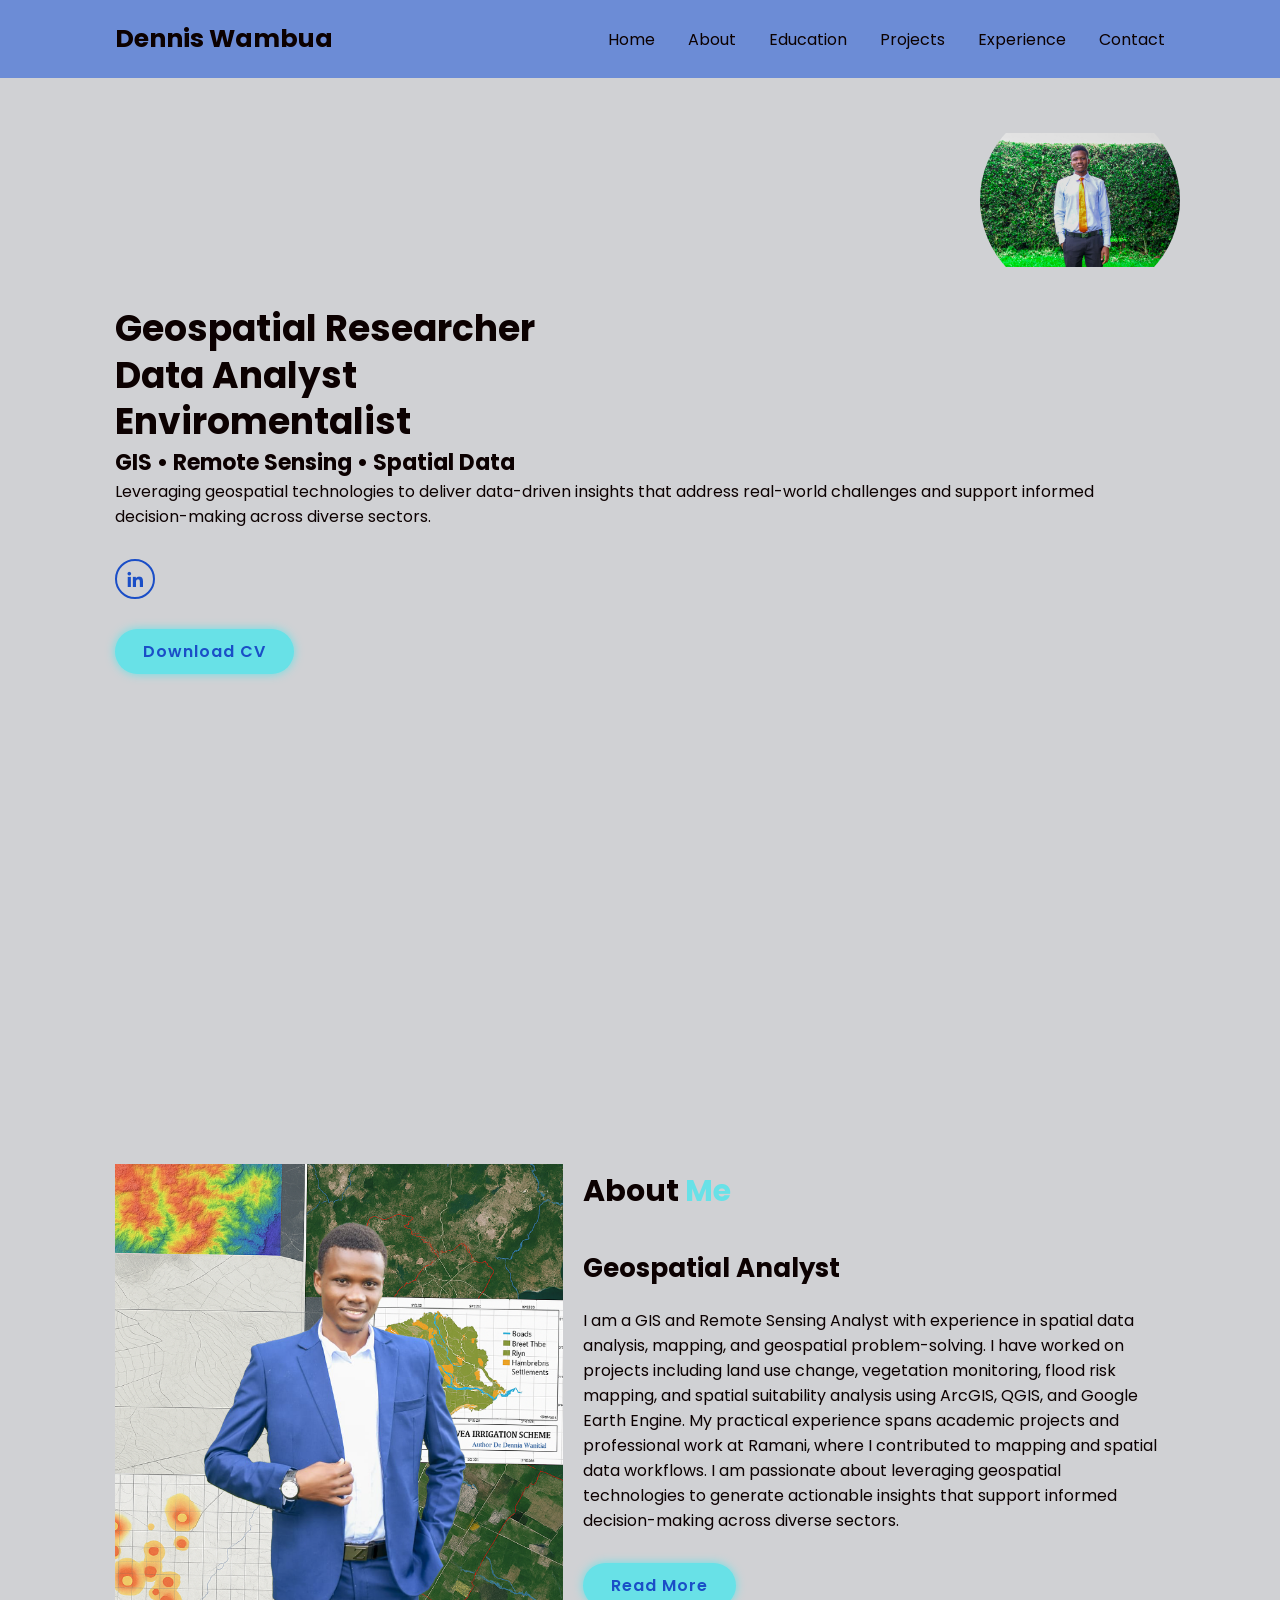
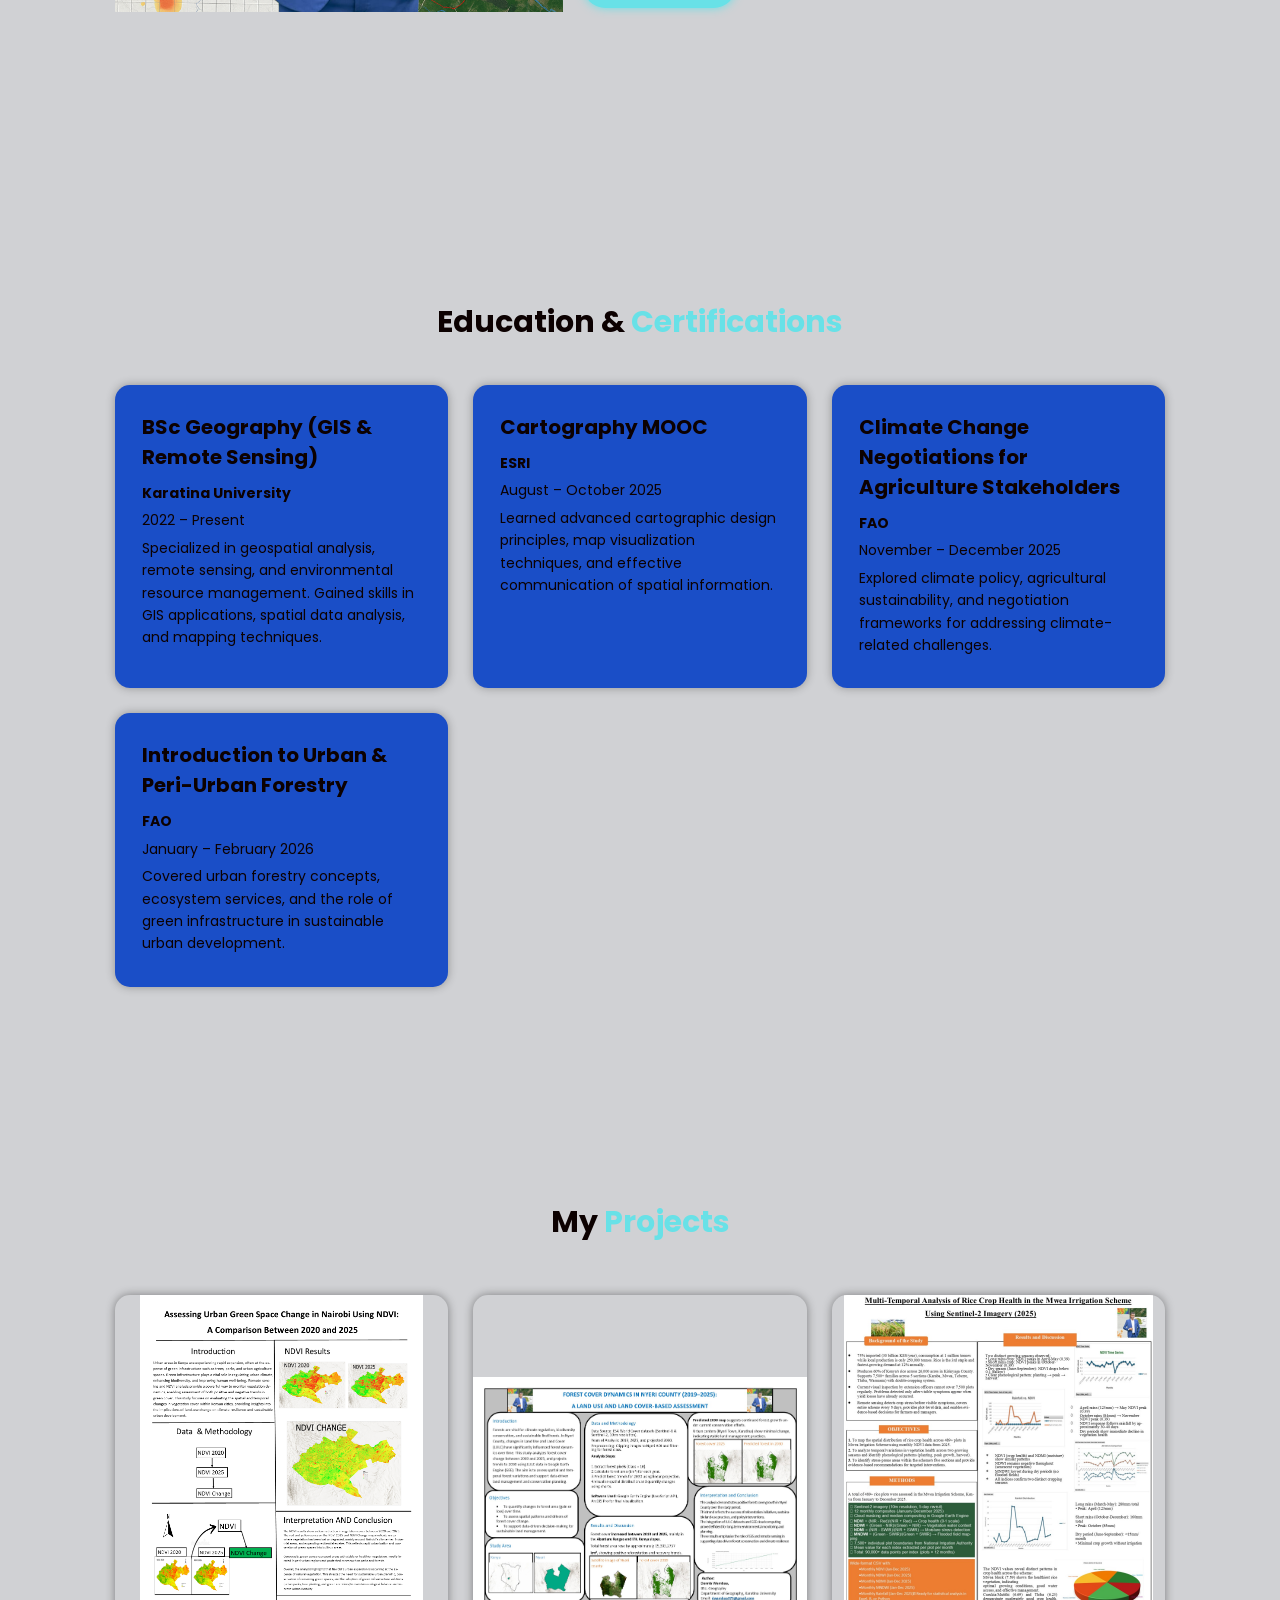
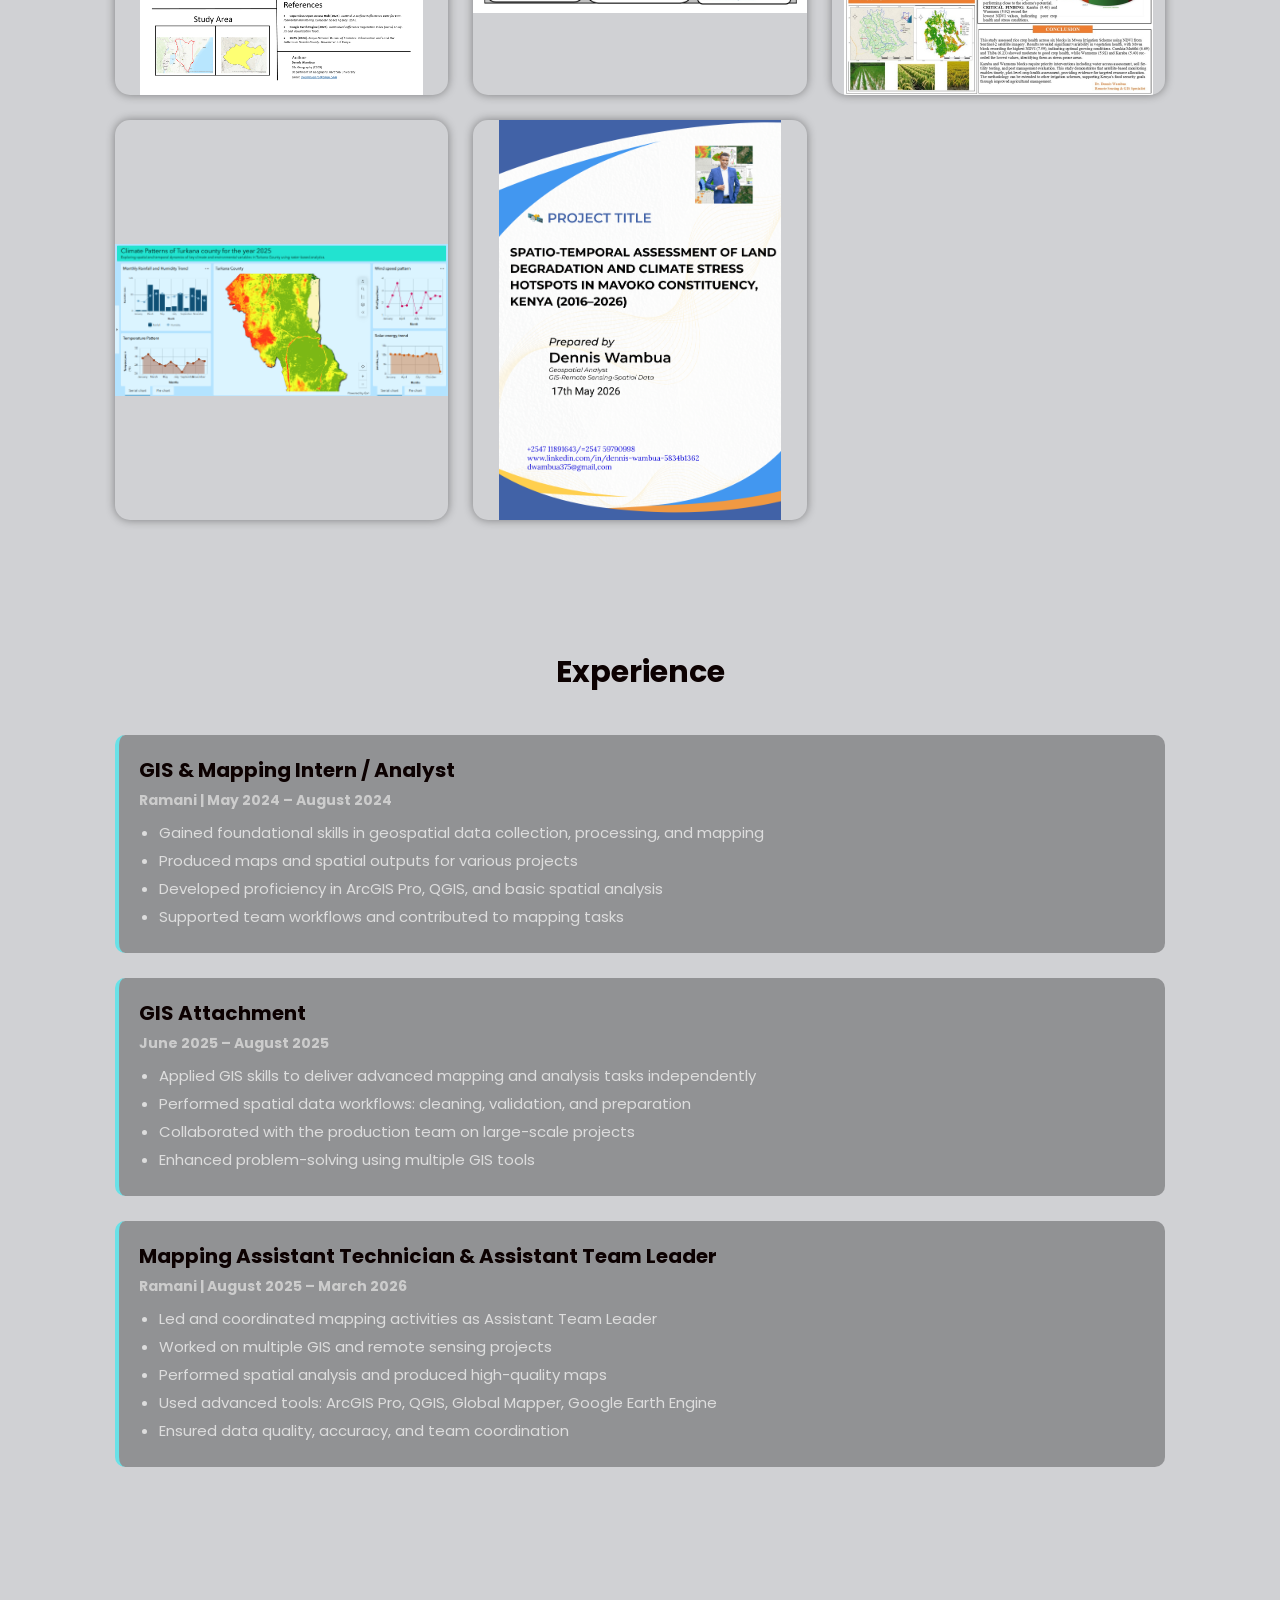
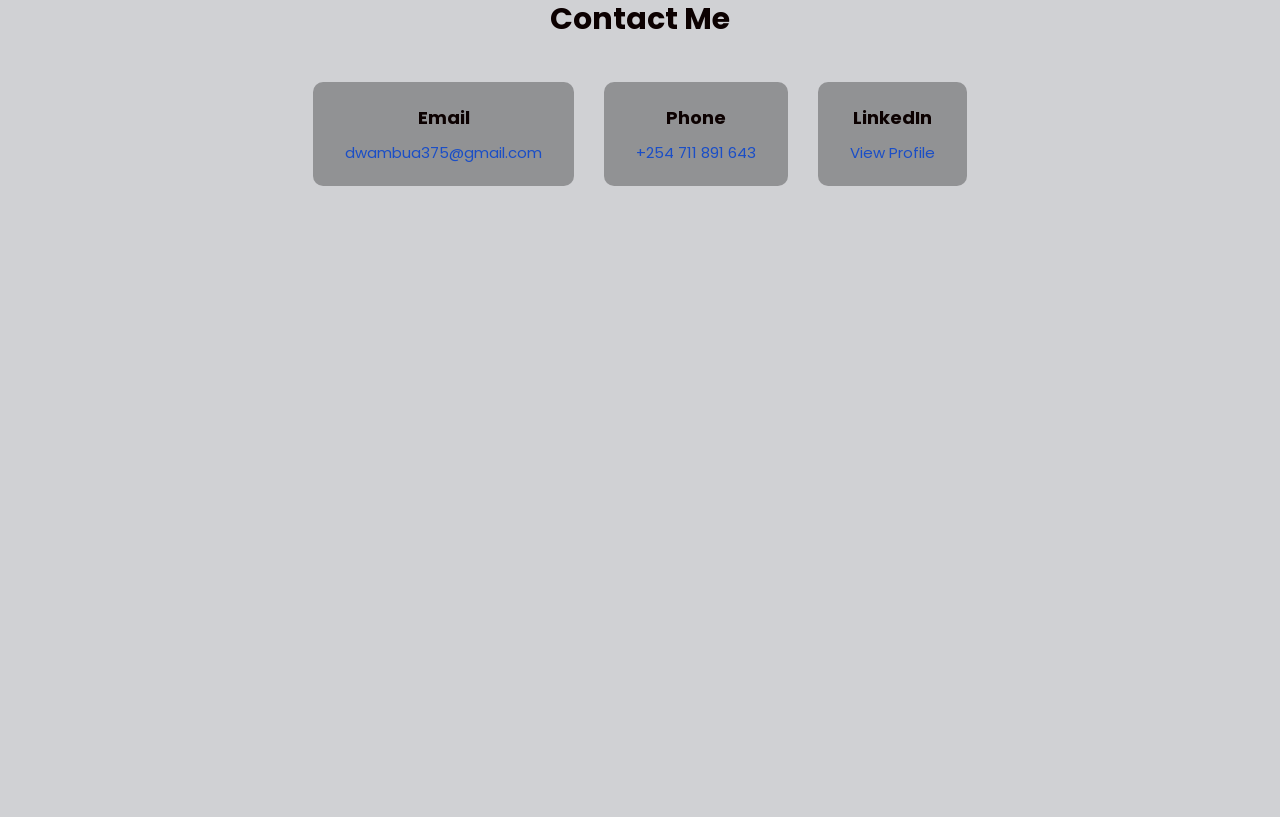
==== index.html @ 32a8c6c3 "first commit" ====
<!DOCTYPE html>
<html lang="en">

<head>
    <meta charset="UTF-8">
    <meta name="viewport" content="width=device-width, initial-scale=1.0">
    <title>Dennis Wambua | Portfolio</title>

    <!-- Box Icons -->
    <link href="https://unpkg.com/boxicons@2.1.4/css/boxicons.min.css" rel="stylesheet">

    <!-- Custom CSS -->
    <link rel="stylesheet" href="style.css">
</head>

<body>

    <!-- Header -->
    <header class="header">
        <a href="#" class="logo">Dennis Wambua</a>

        <i class="bx bx-menu" id="menu-icon"></i>

        <nav class="navbar">
            <a href="#home" class="active">Home</a>
            <a href="#about">About</a>
            <a href="#education">Education</a>
            <a href="#projects">Projects</a>
            <a href="#experience">Experience</a>
            <a href="#contact">Contact</a>
        </nav>
    </header>

    <!-- Home Section -->
    <section class="home" id="home">
        <div class="home-content">
            <h1>Geospatial Researcher</h1>
            <h1>Data Analyst</h1>
            <h1>Enviromentalist</h1>
            <h3>GIS • Remote Sensing • Spatial Data</h3>

            <p>
                Leveraging geospatial technologies to deliver data-driven insights that address real-world challenges 
                and support informed decision-making across diverse sectors.
            </p>

            <head>
                <link href='https://unpkg.com/boxicons@2.1.4/css/boxicons.min.css' rel='stylesheet'>
            </head>
            <div class="social-media">
                <a href="https://www.linkedin.com/in/dennis-wambua-5834b1362/">
                    <i class="bx bxl-linkedin"></i>
                </a>
            </div>

            <a href="https://drive.google.com/file/d/18L23WUhfYM3neVJdltEEsbSSA1Ae37nW/view?usp=drive_link" class="btn">Download CV</a>
        </div>

        <div class="home-img">
            <img src="Images\home image.jpeg" alt="Profile Image">
        </div>
    </section>

    <!--about section design-->
    <section class="about" id="about">
        <div class="about-img">
            <img src="Images\Dw.png" alt="">
        </div>

        <div class="about-content">
            <h2 class="heading">About <span>Me</span></h2>
            <h3>Geospatial Analyst</h3>
            <p>I am a GIS and Remote Sensing Analyst with experience in spatial data analysis, mapping, and geospatial problem-solving.
                I have worked on projects including land use change, vegetation monitoring, flood risk mapping, and spatial suitability
                analysis using ArcGIS, QGIS, and Google Earth Engine. My practical experience spans academic projects and professional work at Ramani, 
                where I contributed to mapping and spatial data workflows. I am passionate about leveraging geospatial technologies
                to generate actionable insights that support informed decision-making across diverse sectors.</p>
            <a href="javascript:void(0)" class="btn" onclick="toggleReadMore()">
                Read More

            </a>
        </div>
    </section>

    <!-- 🔥 READ MORE / SKILLS SECTION (HIDDEN FIRST) -->
     
    <section class="read-more-content" id="readMore">
        <h2 class="heading">My Skills & Expertise</h2>
        <div class="skills-container">
            <div class="skill-box">
                <h3>🛰️ Remote Sensing</h3>
                <ul>
                    <li>Satellite image analysis (e.g., Sentinel-2, Landsat)</li>
                    <li>Image preprocessing (cloud masking, clipping, resampling, mosaicking)</li>
                    <li>Time-series analysis for environmental monitoring</li>
                    <li>Change detection techniques (land cover, vegetation, water bodies)</li>
                    <li>Spectral index computation (NDVI, NDWI, EVI, etc.)</li>
                </ul>
            </div>
            
            <!-- GIS & Spatial Data -->
             <div class="skill-box">
                <h3>🗺️ GIS & Spatial Data Processing</h3>
                <ul>
                    <li>Raster and vector data processing and integration</li>
                    <li>Spatial data cleaning, validation, and quality assurance</li>
                    <li>Zonal statistics and geospatial extraction</li>
                    <li>Suitability analysis and spatial modeling</li>
                    <li>Land use / land cover (LULC) mapping and change detection</li>
                    <li>Geodatabase management and geoprocessing workflows</li>
                </ul>
            </div>
            
            <!-- Visualization -->
             <div class="skill-box">
                <h3>📊 Geospatial Data Visualization & Dashboards</h3>
                <ul>
                    <li>Thematic mapping and cartographic design</li>
                    <li>Interactive dashboard development (ESRI Dashboards, Power BI, Tableau)</li>
                    <li>Data-driven visualization for decision support</li>
                    <li>Spatial data presentation for technical and non-technical audiences</li>
                </ul>
            </div>
            <!-- Tools -->
             <div class="skill-box">
                <h3>🗺️ GIS Software & Tools</h3>
                <ul>
                    <li>ArcGIS Pro</li>
                    <li>QGIS</li>
                    <LI>ArcMap</LI>
                    <li>Google Earth Engine (GEE)</li>
                    <li>Global Mapper</li>
                    <li>ESRI Dashboards</li>
                    <LI>MS Office, Excel (spatial add‑ins), Google Workspace</LI>
                </ul>
            </div>
            
            <!-- Applications -->
             <div class="skill-box">
                <h3>🌍 Application Areas</h3>
                <ul>
                    <li>Urban planning</li>
                    <li>Environmental monitoring & Impact Assesment</li>
                    <li>Agricultural analysis </li>
                    <li>Climate analysis & drought monitoring</li>
                    <li>Renewable energy & resource planning</li>
                </ul>
            </div>
            
            <!-- Professional -->
             <div class="skill-box">
                <h3>🤝 Professional & Analytical Skills</h3>
                <ul>
                    <li>Problem-solving using geospatial data and evidence-based reasoning</li>
                    <li>Project coordination and geospatial workflow support</li>
                    <li>Team collaboration and cross-disciplinary communication</li>
                    <li>Translating spatial insights into actionable recommendations</li>
                    <li>Data accuracy assurance and metadata documentation</li>
                    
                </ul>
            </div>
        </div>
    </section>

    <!--education design-->
    <section class="education" id="education">

    <h2 class="heading">Education & <span>Certifications</span></h2>

    <div class="education-container">

        <!-- University -->
        <div class="education-box">
            <h3>BSc Geography (GIS & Remote Sensing)</h3>
            <p><strong>Karatina University</strong></p>
            <p>2022 – Present</p>
            <p>
                Specialized in geospatial analysis, remote sensing, and environmental resource management.
                Gained skills in GIS applications, spatial data analysis, and mapping techniques.
            </p>
        </div>

        <!-- ESRI Certification -->
        <div class="education-box">
            <h3>Cartography MOOC</h3>
            <p><strong>ESRI</strong></p>
            <p>August – October 2025</p>
            <p>
                Learned advanced cartographic design principles, map visualization techniques,
                and effective communication of spatial information.
            </p>
        </div>

        <!-- FAO Climate -->
        <div class="education-box">
            <h3>Climate Change Negotiations for Agriculture Stakeholders</h3>
            <p><strong>FAO</strong></p>
            <p>November – December 2025</p>
            <p>
                Explored climate policy, agricultural sustainability, and negotiation frameworks
                for addressing climate-related challenges.
            </p>
        </div>

        <!-- FAO Forestry -->
        <div class="education-box">
            <h3>Introduction to Urban & Peri-Urban Forestry</h3>
            <p><strong>FAO</strong></p>
            <p>January – February 2026</p>
            <p>
                Covered urban forestry concepts, ecosystem services, and the role of green infrastructure
                in sustainable urban development.
            </p>
        </div>

    </div>

</section>

<!--project design-->
<section class="projects" id="projects">

    <h2 class="heading">My <span>Projects</span></h2>

    <div class="projects-container">

        <!-- Project 1 -->
        <div class="project-box">
            <img src="Images\NDVI Nairobi.png" alt="Green Space Project">

            <div class="project-layer">
                <h4>Asessing Green Space Change in Nairobi using NDVI.
                    A comparison between 2020 and 2025.</h4>
                <p>
                    Analyzed the distribution and change of green spaces in Nairobi (2020-2025),
                    identifying underserved areas to support urban planning decisions.
                </p>
                <p><strong>Tools:</strong> ArcGIS, Google Earth Egine</p>

                <a href="Green space Nairobi.html" class="project-btn">View Full Project</a>
                </a>
            </div>
        </div>

        <!-- Project 2 -->
        <div class="project-box">
            <img src="Images\Nyeri forest.jpg" alt="Forest Dynamics">

            <div class="project-layer">
                <h4>Forest cover dynamics in Nyeri County(2019-2025)
                    a Land Use and Land Cover based assessment.</h4>
                <p>
                    Assessed forest cover changes using satellite imagery to identify
                    deforestation trends and support environmental management.
                </p>
                <p><strong>Tools:</strong> Google Earth Engine, ArcGIS</p>

                <a href="Nyeri forest dynamics.html" class="project-btn">
                    View Full Project
                </a>
            </div>
        </div>

        <!-- Project 3 -->
        <div class="project-box">
            <img src="Images\rice growth.jpeg" alt="Crop Health">

            <div class="project-layer">
                <h4>Multi-Temporal Analysis of Rice Crop Health in Mwea Irrigation Scheme 
                    using Sentinel-2(2025)</h4>
                <p>
                    Conducted NDVI-based analysis to monitor crop health and support
                    data-driven agricultural decision-making.
                </p>
                <p><strong>Tools:</strong> Google Earth Engine, QGIS</p>

                <a href="Crop health.html" class="project-btn">
                    View Full Project
                </a>
            </div>
        </div>

        <!-- Project 4 -->
        <div class="project-box">
            <img src="Images\turkana dashboard.png" alt="Crop Health">

            <div class="project-layer">
                <h4>Spatiotemporal Dynamics of Key Climatic Variables in Turkana County:</h4>
                <p>
                    Assessed 2025 climate patterns in Turkana County—
                    rainfall, humidity, temperature, wind speed, and solar energy, radiation,sunshine 
                    to guide water and energy.


                </p>
                <p><strong>Tools:</strong> Google Earth Engine, ArcGIS pro, ArcGIS online, ArcGIS Dashboard</p>

                <a href="Turkana dashboard.html" class="project-btn">
                    View Full Project
                </a>
            </div>
        </div>

        <!-- Project 5 -->
        <div class="project-box">
            <img src="Images/1.png" alt="Crop Health">

            <div class="project-layer">
                <h4>SPATIO-TEMPORAL ASSESSMENT OF LAND DEGRADATION AND CLIMATE STRESS 
                IN MAVOKO SUBCOUNTY, MACHAKOS COUNTY(2016–2026)</h4>
                <p>
                    Land Degradation & Climate Stress Hotspots Assessment in Mavoko Sub-County (2016–2026)
                </p>
                <p><strong>Tools:</strong> ArcGIS Pro, ArcMap</p>

                <a href="land degradation.html" class="project-btn">
                    View Full Project
                </a>
            </div>
        </div>

    </div>

</section>

<!--experience design-->
<section class="experience" id="experience">
    <h2 class="heading">Experience</h2>

    <div class="experience-container">

        <!-- EXPERIENCE 1 -->
        <div class="experience-box">
            <h3>GIS & Mapping Intern / Analyst</h3>
            <h4>Ramani | May 2024 – August 2024</h4>

            <ul>
                <li>Gained foundational skills in geospatial data collection, processing, and mapping</li>
                <li>Produced maps and spatial outputs for various projects</li>
                <li>Developed proficiency in ArcGIS Pro, QGIS, and basic spatial analysis</li>
                <li>Supported team workflows and contributed to mapping tasks</li>
            </ul>
        </div>

        <!-- EXPERIENCE 2 -->
        <div class="experience-box">
            <h3>GIS Attachment</h3>
            <h4>June 2025 – August 2025</h4>

            <ul>
                <li>Applied GIS skills to deliver advanced mapping and analysis tasks independently</li>
                <li>Performed spatial data workflows: cleaning, validation, and preparation</li>
                <li>Collaborated with the production team on large-scale projects</li>
                <li>Enhanced problem-solving using multiple GIS tools</li>
            </ul>
        </div>

        <!-- EXPERIENCE 3 -->
        <div class="experience-box">
            <h3>Mapping Assistant Technician & Assistant Team Leader</h3>
            <h4>Ramani | August 2025 – March 2026</h4>

            <ul>
                <li>Led and coordinated mapping activities as Assistant Team Leader</li>
                <li>Worked on multiple GIS and remote sensing projects</li>
                <li>Performed spatial analysis and produced high-quality maps</li>
                <li>Used advanced tools: ArcGIS Pro, QGIS, Global Mapper, Google Earth Engine</li>
                <li>Ensured data quality, accuracy, and team coordination</li>
            </ul>
        </div>

    </div>

</section>

<!--contact me design-->
<section class="contact" id="contact">
    <h2 class="heading">Contact Me</h2>

    <div class="contact-container">

        <!-- Email -->
        <div class="contact-box">
            <h3>Email</h3>
            <a href="mailto:dwambua375@gmail.com">dwambua375@gmail.com</a>
        </div>

        <!-- Phone -->
        <div class="contact-box">
            <h3>Phone</h3>
            <a href="tel:+254711891643">+254 711 891 643</a>
        </div>

        <!-- LinkedIn -->
        <div class="contact-box">
            <h3>LinkedIn</h3>
            <a href="https://www.linkedin.com/in/dennis-wambua-5834b1362/" target="_blank">
                View Profile
            </a>
        </div>

    </div>

</section>

    <!-- JS -->
    <script src="script.js"></script>

<!-- ... your HTML content ... -->

    <script src="script.js"></script>  <!-- Your existing JS file (if any) -->

    <!-- ADD THIS HERE -->
    <script>
        // Mobile menu toggle
        let menuIcon = document.querySelector('#menu-icon');
        let navbar = document.querySelector('.navbar');

        menuIcon.onclick = () => {
            menuIcon.classList.toggle('bx-x');
            navbar.classList.toggle('active');
        };

        // Close menu when a link is clicked
        document.querySelectorAll('.navbar a').forEach(link => {
            link.onclick = () => {
                menuIcon.classList.remove('bx-x');
                navbar.classList.remove('active');
            }
        });
    </script>
</body>
</html>

</body>
</html>
---- style.css ----
/* Google Font */
@import url('https://fonts.googleapis.com/css2?family=Poppins:wght@300;400;500;600;700;800;900&display=swap');

* {
    margin: 0;
    padding: 0;
    box-sizing: border-box;
    text-decoration: none;
    border: none;
    outline: none;
    scroll-behavior: smooth;
    font-family: 'Poppins', sans-serif;
}

/* Variables */
:root {
    --bg-color: #d0d1d4;
    --second-bg-color: #1a4ec7;
    --text-color: #0c0101;
    --main-color: #68e1e7;
}

html {
    font-size: 62.5%;
    overflow-x: hidden;
}

body {
    background: var(--bg-color);
    color: var(--text-color);
}

section {
    min-height: 100vh;
    padding: 10rem 9% 2rem;
}

/* Header */
.header {
    position: fixed;
    top: 0;
    left: 0;
    width: 100%;
    padding: 2rem 9%;
    background: rgba(97, 132, 214, 0.9);
    display: flex;
    justify-content: space-between;
    align-items: center;
    z-index: 100;
    backdrop-filter: blur(10px);
}

.logo {
    font-size: 2.5rem;
    color: var(--text-color);
    font-weight: 700;
}

.navbar a {
    font-size: 1.6rem;
    color: var(--text-color);
    margin-left: 3rem;
    transition: 0.3s ease;
}

.navbar a:hover {
    color: var(--main-color);
}

/* Menu Icon */
#menu-icon {
    font-size: 3rem;
    color: var(--main-color);
    display: none;
}

/* HOME - LAPTOP VIEW */
.home {
    display: flex;
    justify-content: center;
    align-items: center;
}

.home-img img {
    position: absolute;
    top: 100px;
    right: 100px;
    width: 200px;
    height: 200px;
    border-radius: 50%;
    object-fit: contain;
}

.home-content h3 {
    font-size: 2.2rem;
    font-weight: 700;
}

.home-content h3:nth-of-type(2) {
    margin-bottom: 2rem;
}

span {
    color: var(--main-color);
}

.home-content h1 {
    font-size: 3.6rem;
    font-weight: 700;
    line-height: 1.3;
}

.home-content p {
    font-size: 1.6rem;
}

.social-media a {
    display: inline-flex;
    justify-content: center;
    align-items: center;
    width: 4rem;
    height: 4rem;
    background: transparent;
    border: .2rem solid var(--second-bg-color);
    border-radius: 50%;
    font-size: 2rem;
    color: var(--second-bg-color);
    margin: 3rem 1.5rem 3rem 0;
    transition: .5s ease;
}

.social-media a:hover {
    background: var(--main-color);
    color: var(--second-bg-color);
    box-shadow: 0 0 1rem var(--main-color);
}

.btn {
    display: inline-block;
    padding: 1rem 2.8rem;
    background: var(--main-color);
    border-radius: 4rem;
    box-shadow: 0 0 1rem var(--main-color);
    font-size: 1.6rem;
    color: var(--second-bg-color);
    letter-spacing: .1rem;
    font-weight: 600;
    transition: 5s ease;
}

.btn:hover {
    box-shadow: none;
}

.about {
    display: flex;
    justify-content: center;
    align-items: center;
    gap: 2rem;
    background: var(--bg-color);
}

.read-more-content {
    display: none;
    padding: 6rem 9%;
}

.skills-container {
    display: grid;
    grid-template-columns: repeat(auto-fit, minmax(400px, 1fr));
    gap: 2rem;
}

.skill-box {
    background: #f5f7fa;
    font-size: 1.8rem;
    padding: 3rem;
    border-radius: 1rem;
    transition: 0.3s ease;
}

.skill-box:hover {
    transform: translateY(-5px);
    border: 1px solid var(--main-color);
}

.about-img img {
    width: 35vw;
}

.heading {
    text-align: center;
    font-size: 4.5rem;
}

.about-content h2 {
    text-align: left;
    line-height: 1.2;
}

.about-content h3 {
    font-size: 2.6rem;
}

.about-content p {
    font-size: 1.6rem;
    margin: 2rem 0 3rem;
}

/* EDUCATION SECTION */
.education {
    padding: 10rem 9% 5rem;
    background: var(--bg-color);
}

.heading {
    text-align: center;
    font-size: 4rem;
    margin-bottom: 4rem;
}

.heading span {
    color: var(--main-color);
}

.education-container {
    display: grid;
    grid-template-columns: repeat(auto-fit, minmax(280px, 1fr));
    gap: 2.5rem;
}

.education-box {
    background: var(--second-bg-color);
    padding: 2.5rem;
    border-radius: 1.5rem;
    border: 0.2rem solid transparent;
    transition: 0.3s ease;
    box-shadow: 0 0 1rem rgba(0, 0, 0, 0.3);
}

.education-box:hover {
    border-color: var(--second-bg-color);
    transform: translateY(-10px);
}

.education-box h3 {
    font-size: 2rem;
    margin-bottom: 1rem;
}

.education-box p {
    font-size: 1.4rem;
    line-height: 1.6;
    margin-bottom: 0.5rem;
}

/* PROJECTS SECTION */
.projects {
    padding: 10rem 9% 5rem;
    background: var(--bg-color);
}

.projects-container {
    display: grid;
    grid-template-columns: repeat(auto-fit, minmax(300px, 1fr));
    gap: 2.5rem;
}

.project-box {
    position: relative;
    border-radius: 1.5rem;
    overflow: hidden;
    display: flex;
    height: 400px;
    box-shadow: 0 0 1rem rgba(0, 0, 0, 0.4);
}

.project-box img {
    width: 100%;
    height: 100%;
    object-fit: contain;
    transition: 0.5s ease;
}

.study-image {
    display: flex;
    justify-content: center;
    margin-top: 2rem;
    margin-bottom: 2rem;
}

.study-image img {
    width: 100%;
    max-width: 850px;
    height: auto;
    border-radius: 15px;
    box-shadow: 0 8px 20px rgba(0,0,0,0.25);
}

.project-box:hover img {
    transform: scale(1.1);
}

.project-layer {
    position: absolute;
    bottom: 0;
    left: 0;
    width: 100%;
    height: 100%;
    background: linear-gradient(rgba(0,0,0,0.2), var(--main-color));
    display: flex;
    justify-content: center;
    align-items: center;
    flex-direction: column;
    text-align: center;
    padding: 2rem;
    transform: translateY(100%);
    transition: 0.5s ease;
}

.project-box:hover .project-layer {
    transform: translateY(0);
}

.project-layer h4 {
    font-size: 2.2rem;
    margin-bottom: 1rem;
}

.project-layer p {
    font-size: 1.4rem;
    margin: 0.5rem 0;
    line-height: 1.5;
}

.project-btn {
    margin-top: 1.2rem;
    padding: 0.8rem 1.6rem;
    background: #fff;
    color: #000;
    font-size: 1.3rem;
    border-radius: 0.6rem;
    font-weight: 500;
    transition: 0.3s ease;
}

.project-btn:hover {
    background: var(--main-color);
    color: #000;
}

.projects .heading {
    margin-bottom: 5rem;
}

/* PROJECT DETAILS PAGE */
.project-details {
    padding: 10rem 9% 5rem;
    max-width: 900px;
    margin: auto;
}

.project-title {
    font-size: 3rem;
    margin-bottom: 2rem;
}

.project-intro {
    font-size: 1.6rem;
    margin-bottom: 3rem;
    line-height: 1.6;
}

.project-section {
    margin-bottom: 3rem;
    font-size: 2.2rem;
}

.project-section h2 {
    font-size: 2.2rem;
    margin-bottom: 1rem;
    color: var(--main-color);
}

.project-section ul {
    padding-left: 2rem;
    font-size: 2.2rem;
}

.project-section ul li {
    font-size: 1.5rem;
    margin-bottom: 0.5rem;
}

.project-images {
    display: grid;
    grid-template-columns: 1fr;
    gap: 1.5rem;
}

.project-images img {
    width: 100%;
    border-radius: 1rem;
}

.back-btn {
    margin-top: 3rem;
}

.back-btn a {
    font-size: 2.2rem;
    color: #680ad3;
}

.project-section h3 {
    font-size: 1.6rem;
    margin-top: 1.5rem;
    color: #680ad3;
}

.project-section p {
    font-size: 1.5rem;
    line-height: 1.7;
    color: #04020a;
}

.project-section:last-child {
    background: rgba(0, 0, 0, 0.3);
    padding: 2rem;
    border-left: 4px solid var(--main-color);
    border-radius: 0.8rem;
}

/* PROJECT DETAILS PAGE (duplicate section - kept for completeness) */
.project-details {
    padding: 10rem 9% 5rem;
    max-width: 1000px;
    margin: auto;
}

.project-title {
    font-size: 3.2rem;
    margin-bottom: 2rem;
    font-weight: 700;
}

.project-intro {
    font-size: 1.6rem;
    margin-bottom: 3rem;
    line-height: 1.7;
    color: #020101;
}

.project-section {
    margin-bottom: 3rem;
}

.project-section h2 {
    font-size: 2.4rem;
    margin-bottom: 1rem;
    color: var(--main-color);
    border-bottom: 2px solid var(--main-color);
    display: inline-block;
    padding-bottom: 0.5rem;
}

.project-section h3 {
    font-size: 1.7rem;
    margin-top: 1.5rem;
    margin-bottom: 0.5rem;
    color: #7855b1;
}

.project-section ul {
    padding-left: 2rem;
}

.project-section ul li {
    font-size: 1.5rem;
    margin-bottom: 0.6rem;
    line-height: 1.6;
}

.project-section p {
    font-size: 1.5rem;
    line-height: 1.7;
    color: #020708;
}

.conclusion {
    background: rgba(0, 0, 0, 0.3);
    padding: 2rem;
    border-left: 4px solid var(--main-color);
    border-radius: 1rem;
}

.project-images {
    display: grid;
    grid-template-columns: 1fr;
    gap: 1.5rem;
    margin-top: 1.5rem;
}

.project-images img {
    width: 100%;
    border-radius: 1rem;
    transition: 0.3s ease;
}

.project-images img:hover {
    transform: scale(1.02);
}

.back-btn {
    margin-top: 3rem;
}

.back-btn a {
    font-size: 2.2rem;
    color: var(--second-bg-color);
    text-decoration: none;
}

.back-btn a:hover {
    text-decoration: underline;
}

/* TABLE STYLING */
.project-table {
    width: 100%;
    border-collapse: collapse;
    margin-top: 1.5rem;
    font-size: 1.4rem;
}

.project-table thead {
    background: var(--main-color);
}

.project-table th {
    padding: 1rem;
    text-align: left;
    color: #000;
}

.project-table td {
    padding: 1rem;
    border-bottom: 1px solid #444;
    color: #3c17e4;
}

.project-table tbody tr:hover {
    background: rgba(255, 255, 255, 0.05);
}

.project-table {
    display: block;
    overflow-x: auto;
}

.project-btn-container {
    margin: 2rem 0;
}

.project-btn {
    display: inline-block;
    padding: 1rem 2rem;
    background: var(--main-color);
    color: #000;
    font-size: 1.5rem;
    border-radius: 0.5rem;
    text-decoration: none;
    transition: 0.3s;
}

.project-btn:hover {
    transform: scale(1.05);
}

.pdf-container {
    width: 100%;
    margin-top: 2rem;
}

.pdf-container iframe {
    border: none;
    border-radius: 15px;
}

.back-btn {
    display: block;
    width: fit-content;
    margin: 40px auto;
    padding: 14px 35px;
    font-size: 10rem;
    font-weight: 1000;
    background: var(--main-color);
    color: white;
    border-radius: 40px;
    text-decoration: none;
    text-align: center;
    transition: 0.3s ease;
    box-shadow: 0 0 15px rgba(0,0,0,0.2);
}

.back-btn:hover {
    transform: scale(1.08);
}

/* EXPERIENCE SECTION */
.experience {
    padding: 8rem 9% 5rem;
}

.heading {
    font-size: 3rem;
    text-align: center;
    margin-bottom: 4rem;
}

.experience-container {
    display: flex;
    flex-direction: column;
    gap: 2.5rem;
}

.experience-box {
    background: rgba(0, 0, 0, 0.3);
    padding: 2rem;
    border-left: 4px solid var(--main-color);
    border-radius: 1rem;
    transition: 0.3s ease;
}

.experience-box:hover {
    transform: translateX(5px);
}

.experience-box h3 {
    font-size: 2rem;
    margin-bottom: 0.5rem;
}

.experience-box h4 {
    font-size: 1.4rem;
    color: #ccc;
    margin-bottom: 1rem;
}

.experience-box ul {
    padding-left: 2rem;
}

.experience-box ul li {
    font-size: 1.5rem;
    margin-bottom: 0.5rem;
    color: #ddd;
}

/* CONTACT SECTION */
.contact {
    padding: 8rem 9% 5rem;
    text-align: center;
}

.contact-container {
    display: flex;
    justify-content: center;
    gap: 3rem;
    flex-wrap: wrap;
}

.contact-box {
    background: rgba(0, 0, 0, 0.3);
    padding: 2rem 3rem;
    border-radius: 1rem;
    border: 2px solid transparent;
    transition: 0.3s ease;
}

.contact-box:hover {
    border-color: var(--main-color);
    transform: translateY(-5px);
}

.contact-box h3 {
    font-size: 1.8rem;
    margin-bottom: 1rem;
}

.contact-box a {
    font-size: 1.5rem;
    color: var(--second-bg-color);
    text-decoration: none;
}

.contact-box a:hover {
    text-decoration: underline;
}

/* ===== MOBILE RESPONSIVE (ONLY AFFECTS SCREENS ≤ 768px) ===== */

@media screen and (max-width: 768px) {

    /* Show menu icon on mobile */
    #menu-icon {
        display: block;
        cursor: pointer;
        font-size: 3.6rem;
        color: var(--text-color);
        position: absolute;   /* ← Force position */
        left: 5%;            /* ← Place at left side */
        top: 50%;
        transform: translateY(-50%);
    }

    /* Header - adjust padding for mobile */
    .header {
        padding: 1.5rem 20%;
        display: flex;
        flex-direction: row;
        justify-content: space-between;  /* ← Space between logo and icon */
        align-items: center;
        position: relative;
        width: 100%;
    }

    .navbar {
    position: absolute;
    top: 100%;
    left: -100%;      /* ← Starts completely off-screen to the left */
    width: 70%;       /* ← Only covers 70% of screen width */
    height: 100vh;    /* ← Full height */
    padding: 3rem 2rem;
    background: rgba(97, 132, 214, 0.98);
    backdrop-filter: blur(10px);
    display: flex;    /* ← Changed from 'none' to 'flex' */
    flex-direction: column;
    align-items: flex-start;
    gap: 2rem;
    border-right: 2px solid rgba(255,255,255,0.1);
    box-shadow: 2px 0 10px rgba(0,0,0,0.2);
    z-index: 999;
    transition: 0.3s ease;  /* ← Smooth slide animation */
}

/* When active - slide in from left */
.navbar.active {
    left: 0;          /* ← Slides to visible position */
    display: flex;
}

/* Nav links on mobile */
.navbar a {
    margin: 0;
    font-size: 1.8rem;
    padding: 0.5rem 0;
    width: 100%;
    text-align: left;
}

    /* HOME - MOBILE VIEW */
    .home {
        display: flex;
        flex-direction: column-reverse;
        text-align: left;
        gap: 2rem;
        align-items: left;
        justify-content: left;
        position: relative;
    }

    /* Move image to top-right corner on mobile */
    .home-img img {
        position: absolute;
        top: 10px;
        right: 20px;
        width: 120px;
        height: 120px;
        border-radius: 100%;
        object-fit: cover;
    }

    /* HOME CONTENT - Fix text hierarchy */
    .home-content h1 {
        font-size: 2.4rem;  /* ← Large but fits on phone */
        font-weight: 700;
        line-height: 1.2;
        margin-bottom: 1rem;
        padding-right: 100px;  /* Space for image */
        text-align: left; 
    }

    /* Your main title (Geospatial Researcher...) - Make it visible */
    .home-content h3 {
        font-size: 1.4rem;  /* ← Large but fits on phone */
        font-weight: 700;
        line-height: 1.2;
        margin-bottom: 1rem;
        padding-right: 100px;  /* Space for image */
        text-align: left;
    }

    /* The second line (GIS • Remote Sensing...) - Smaller */
    .home-content h3:nth-of-type(2) {
        font-size: 1.4rem;  /* ← Smaller than the title */
        font-weight: 600;
        color: var(--text-color);
        padding-right: 100px;
        text-align: left;
        margin-bottom: 2rem;
    }

    /* Description paragraph */
    .home-content p {
        font-size: 1.4rem;
        line-height: 1.8;
        padding: 0;
        text-align: left;
    }

    /* Social icons - center */
    .social-media {
        display: flex;
        justify-content: center;
        align-items: center !important;
        width: fit-content;
        margin: 10 auto !important;  /* ← THIS CENTERS THE BUTTON */
        padding: 1.3rem 2.5rem;
        font-size: 1.6rem;
    }

    .btn-container {
        display: flex;
        justify-content: center;
        width: 100%;
    }

    /* ABOUT - MOBILE */
    .about {
        display: flex;
        flex-direction: column;
        text-align: center;
        gap: 3rem;
    }

    .about-img img {
        width: 80vw;
        max-width: 280px;
    }

    /* GRID CONTAINERS - MOBILE */
    .skills-container,
    .projects-container,
    .education-container,
    .experience-container {
        display: grid;
        grid-template-columns: 1fr;
    }

    /* IMAGES - MOBILE */
    .project-images img,
    .study-image img {
        width: 100%;
        height: auto;
    }

    /* BUTTONS - MOBILE */
    .btn,
    .project-btn,
    .back-btn {
        display: inline-block;
        padding: 1.3rem 2.5rem;
        font-size: 1.6rem;
    }

    /* Back button fix */
    .back-btn {
        font-size: 1.6rem;
    }
}
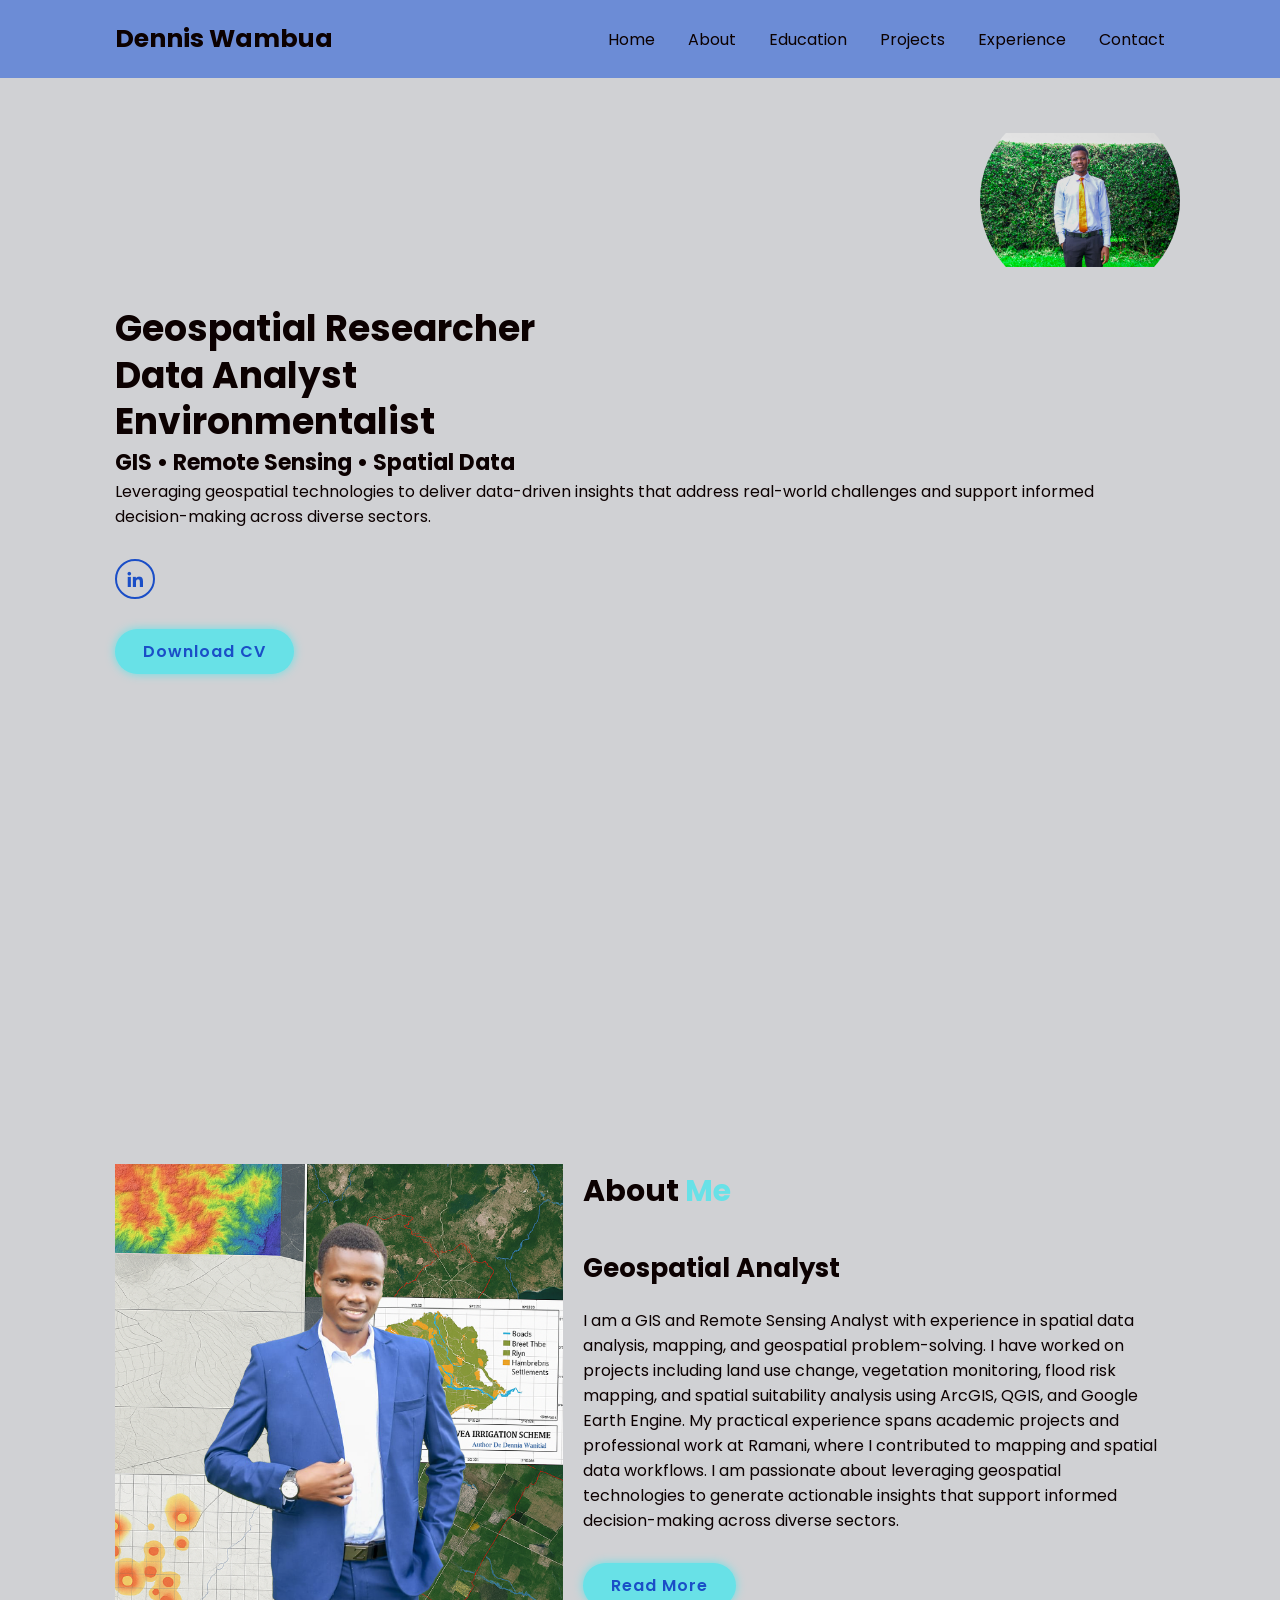
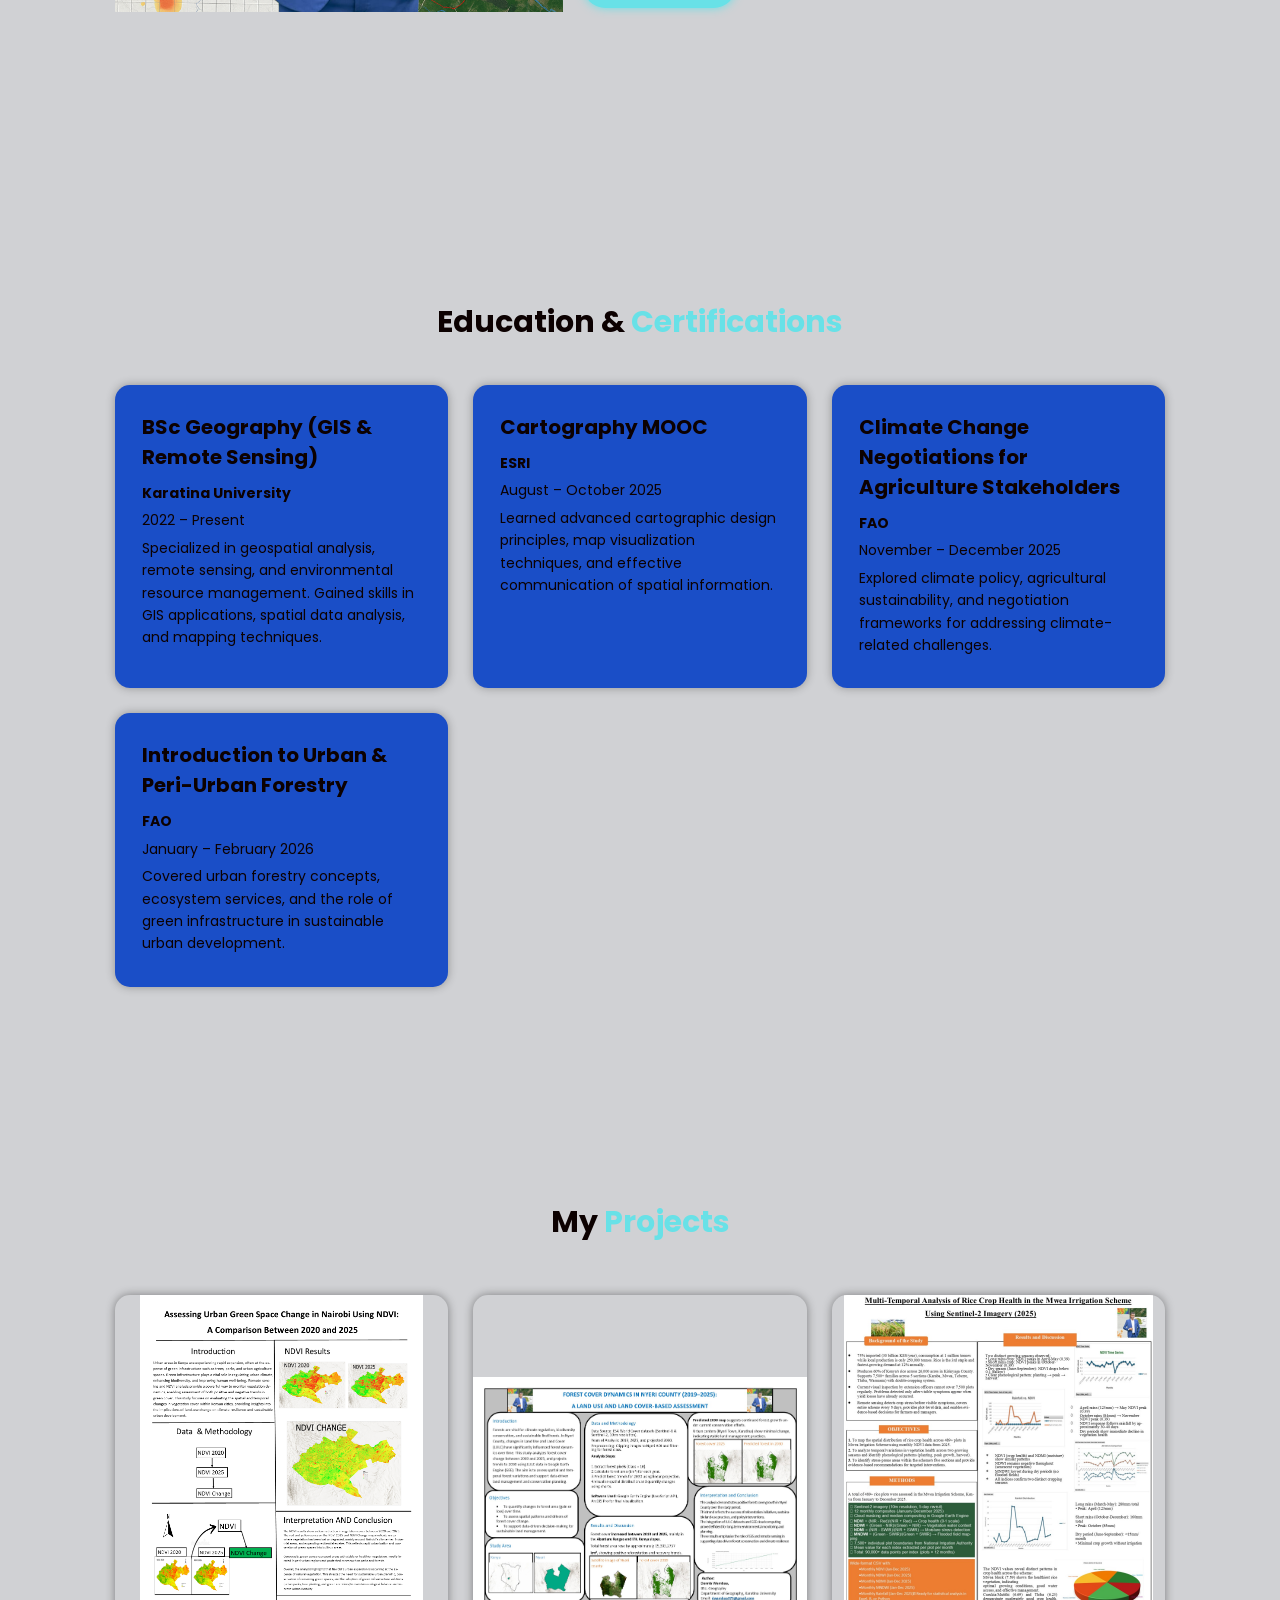
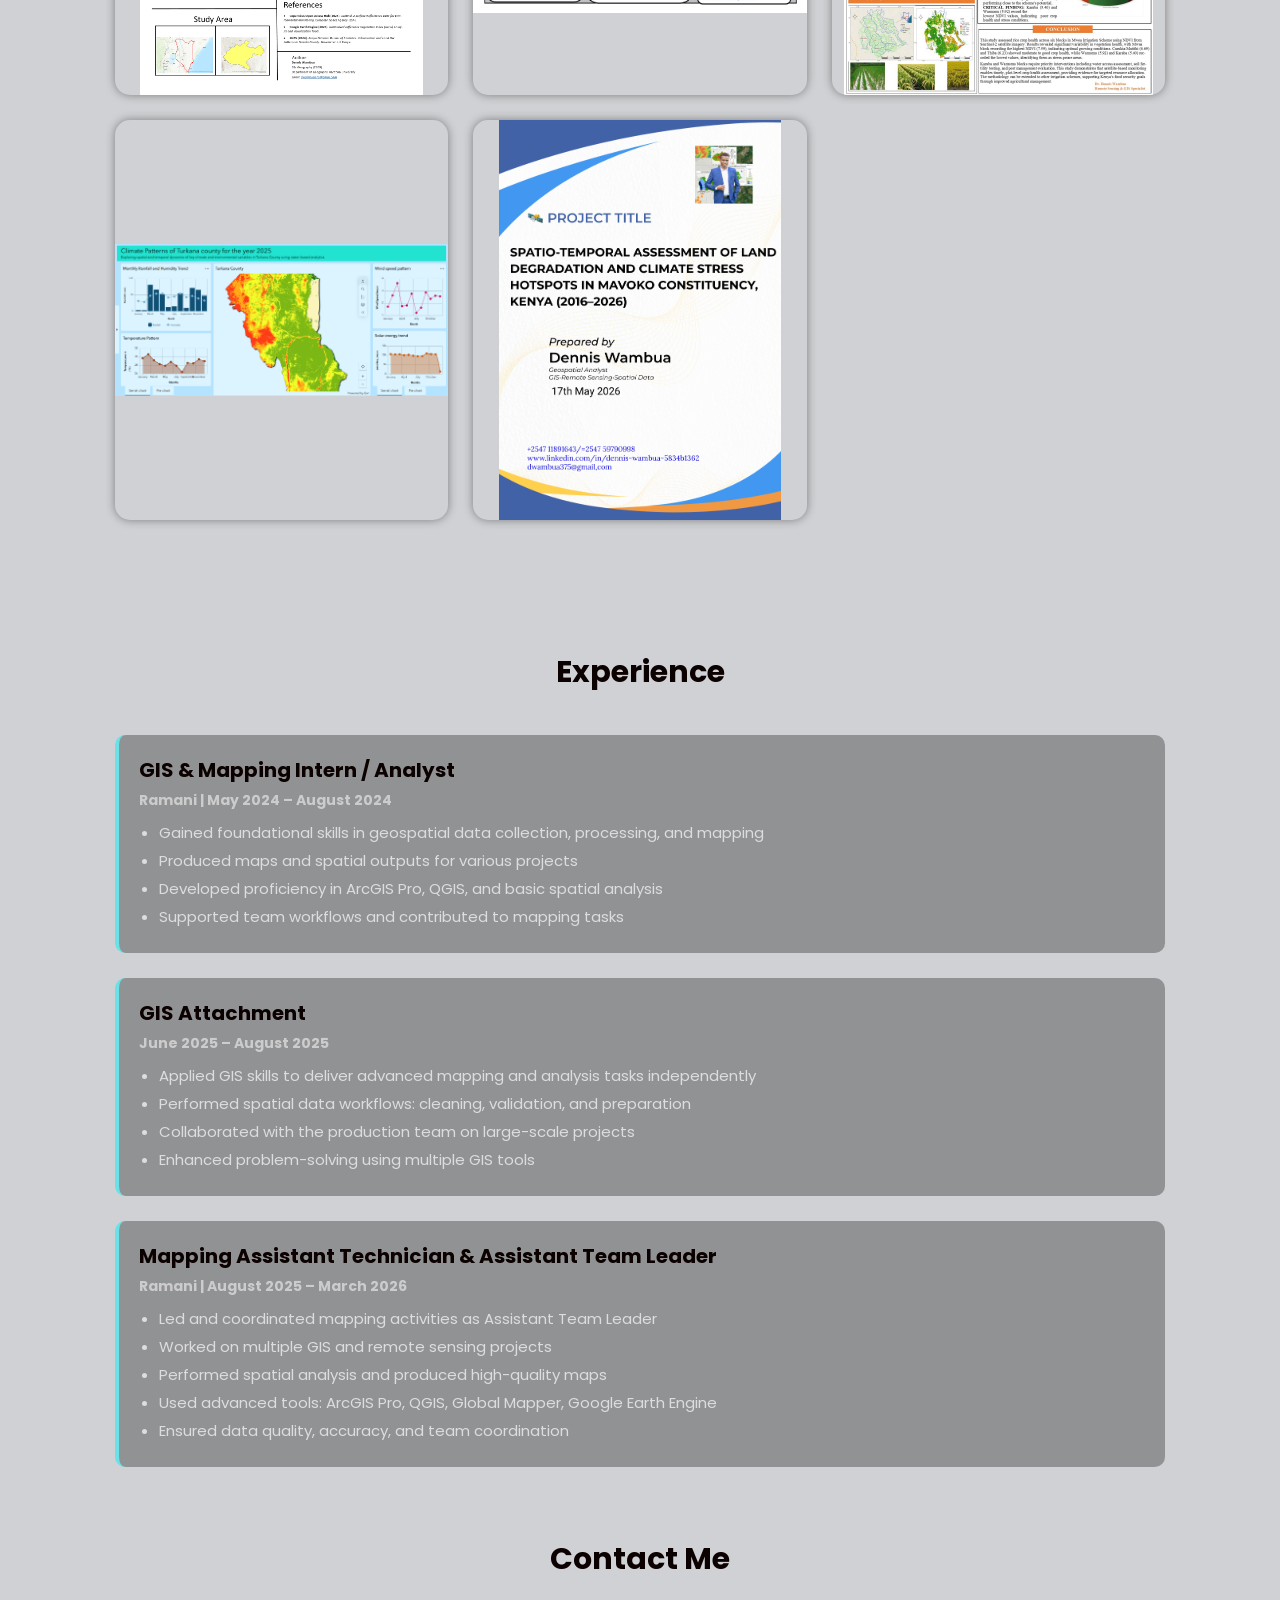
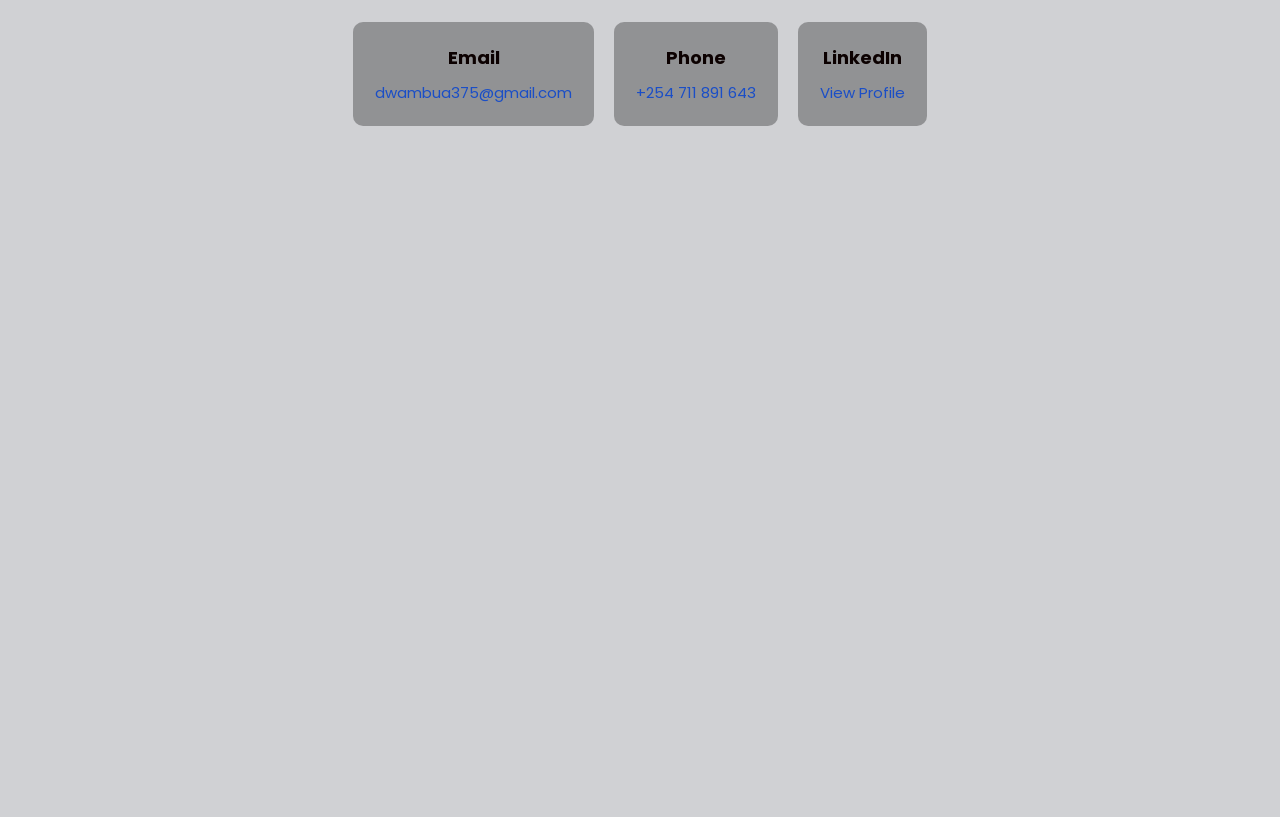
==== commit 45d4728a: "updated portfolio" ====
--- a/index.html
+++ b/index.html
@@ -36,7 +36,7 @@
         <div class="home-content">
             <h1>Geospatial Researcher</h1>
             <h1>Data Analyst</h1>
-            <h1>Enviromentalist</h1>
+            <h1>Environmentalist</h1>
             <h3>GIS • Remote Sensing • Spatial Data</h3>
 
             <p>
@@ -53,7 +53,7 @@
                 </a>
             </div>
 
-            <a href="https://drive.google.com/file/d/18L23WUhfYM3neVJdltEEsbSSA1Ae37nW/view?usp=drive_link" class="btn">Download CV</a>
+            <a href="CV.html" class="btn">Download CV</a>
         </div>
 
         <div class="home-img">
--- a/style.css
+++ b/style.css
@@ -403,14 +403,7 @@
     border-radius: 1rem;
 }
 
-.back-btn {
-    margin-top: 3rem;
-}
-
-.back-btn a {
-    font-size: 2.2rem;
-    color: #680ad3;
-}
+
 
 .project-section h3 {
     font-size: 1.6rem;
@@ -511,15 +504,6 @@
     transform: scale(1.02);
 }
 
-.back-btn {
-    margin-top: 3rem;
-}
-
-.back-btn a {
-    font-size: 2.2rem;
-    color: var(--second-bg-color);
-    text-decoration: none;
-}
 
 .back-btn a:hover {
     text-decoration: underline;
@@ -577,22 +561,13 @@
     transform: scale(1.05);
 }
 
-.pdf-container {
-    width: 100%;
-    margin-top: 2rem;
-}
-
-.pdf-container iframe {
-    border: none;
-    border-radius: 15px;
-}
 
 .back-btn {
     display: block;
     width: fit-content;
     margin: 40px auto;
     padding: 14px 35px;
-    font-size: 10rem;
+    font-size: 1.4rem;
     font-weight: 1000;
     background: var(--main-color);
     color: white;
@@ -659,20 +634,20 @@
 
 /* CONTACT SECTION */
 .contact {
-    padding: 8rem 9% 5rem;
+    padding: 2rem 9% 5rem;
     text-align: center;
 }
 
 .contact-container {
     display: flex;
     justify-content: center;
-    gap: 3rem;
+    gap: 2rem;
     flex-wrap: wrap;
 }
 
 .contact-box {
     background: rgba(0, 0, 0, 0.3);
-    padding: 2rem 3rem;
+    padding: 2rem ;
     border-radius: 1rem;
     border: 2px solid transparent;
     transition: 0.3s ease;
@@ -878,4 +853,5 @@
     .back-btn {
         font-size: 1.6rem;
     }
-}+}
+
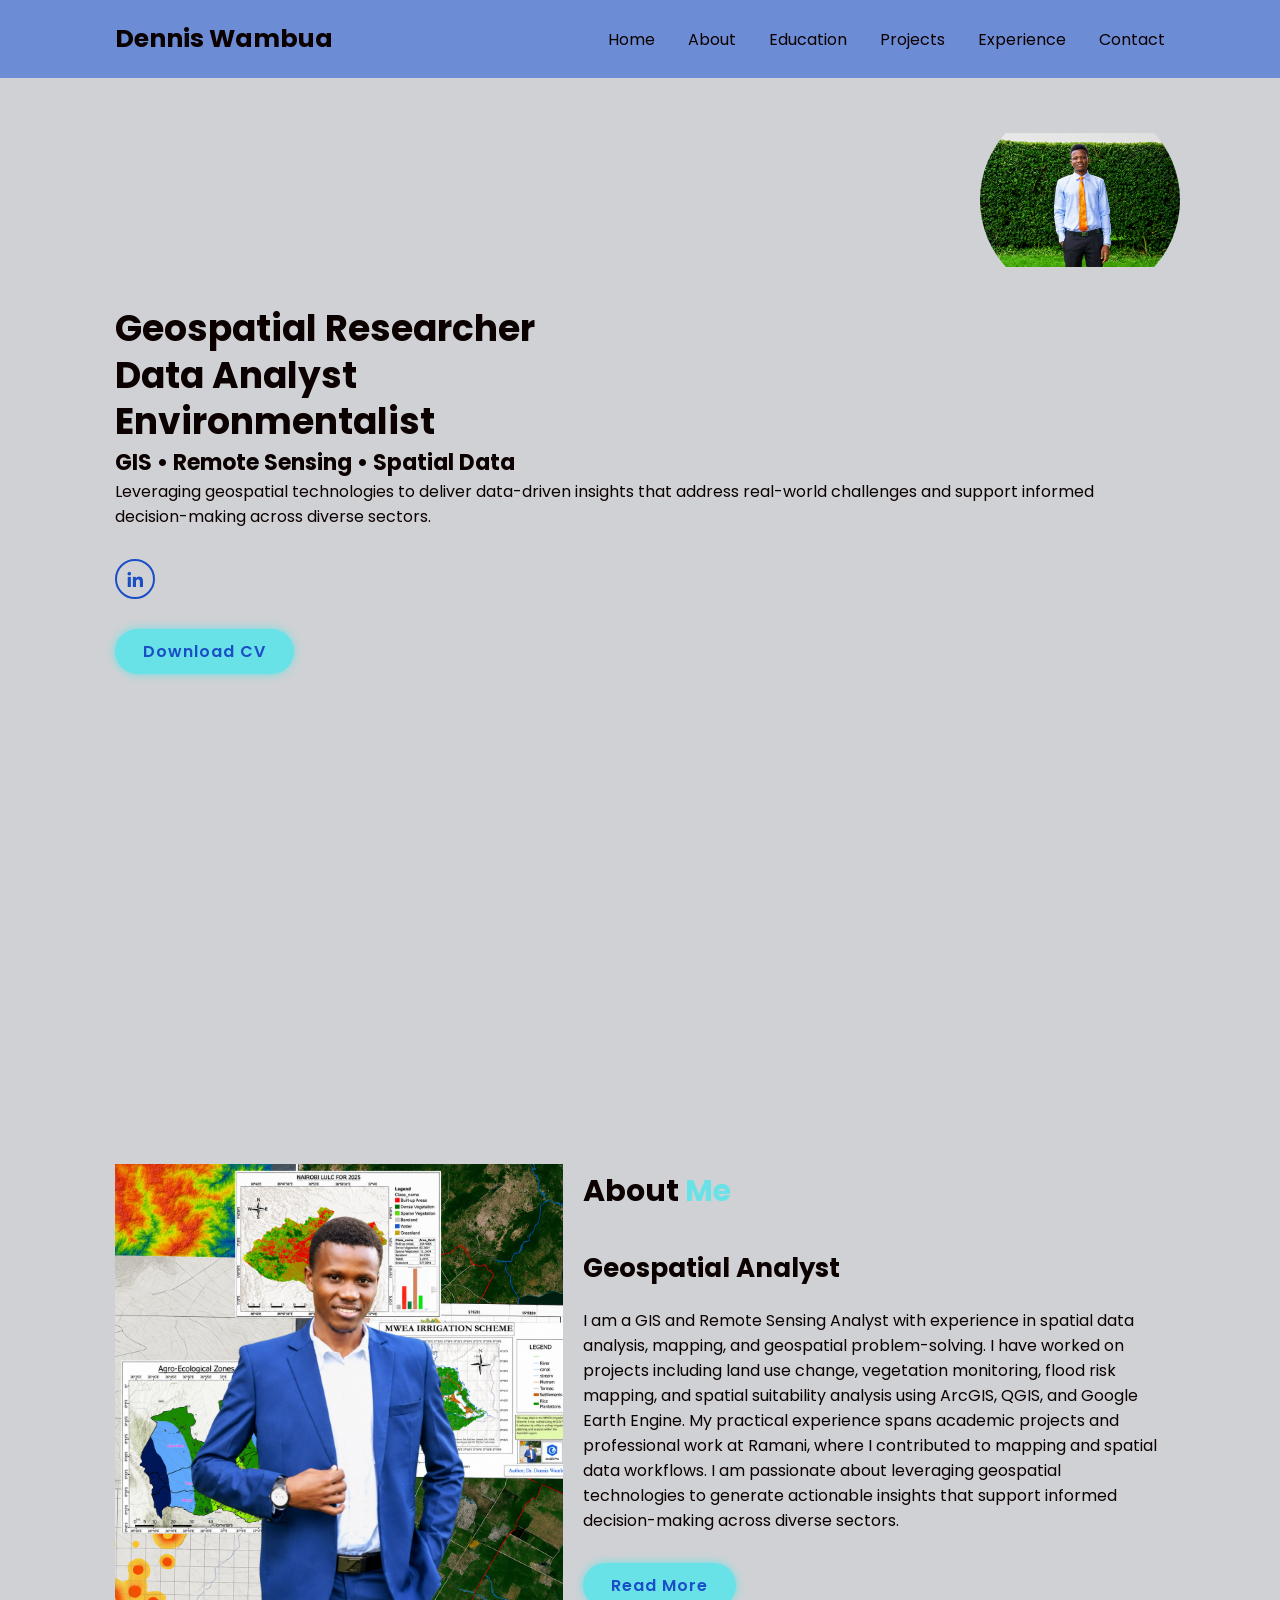
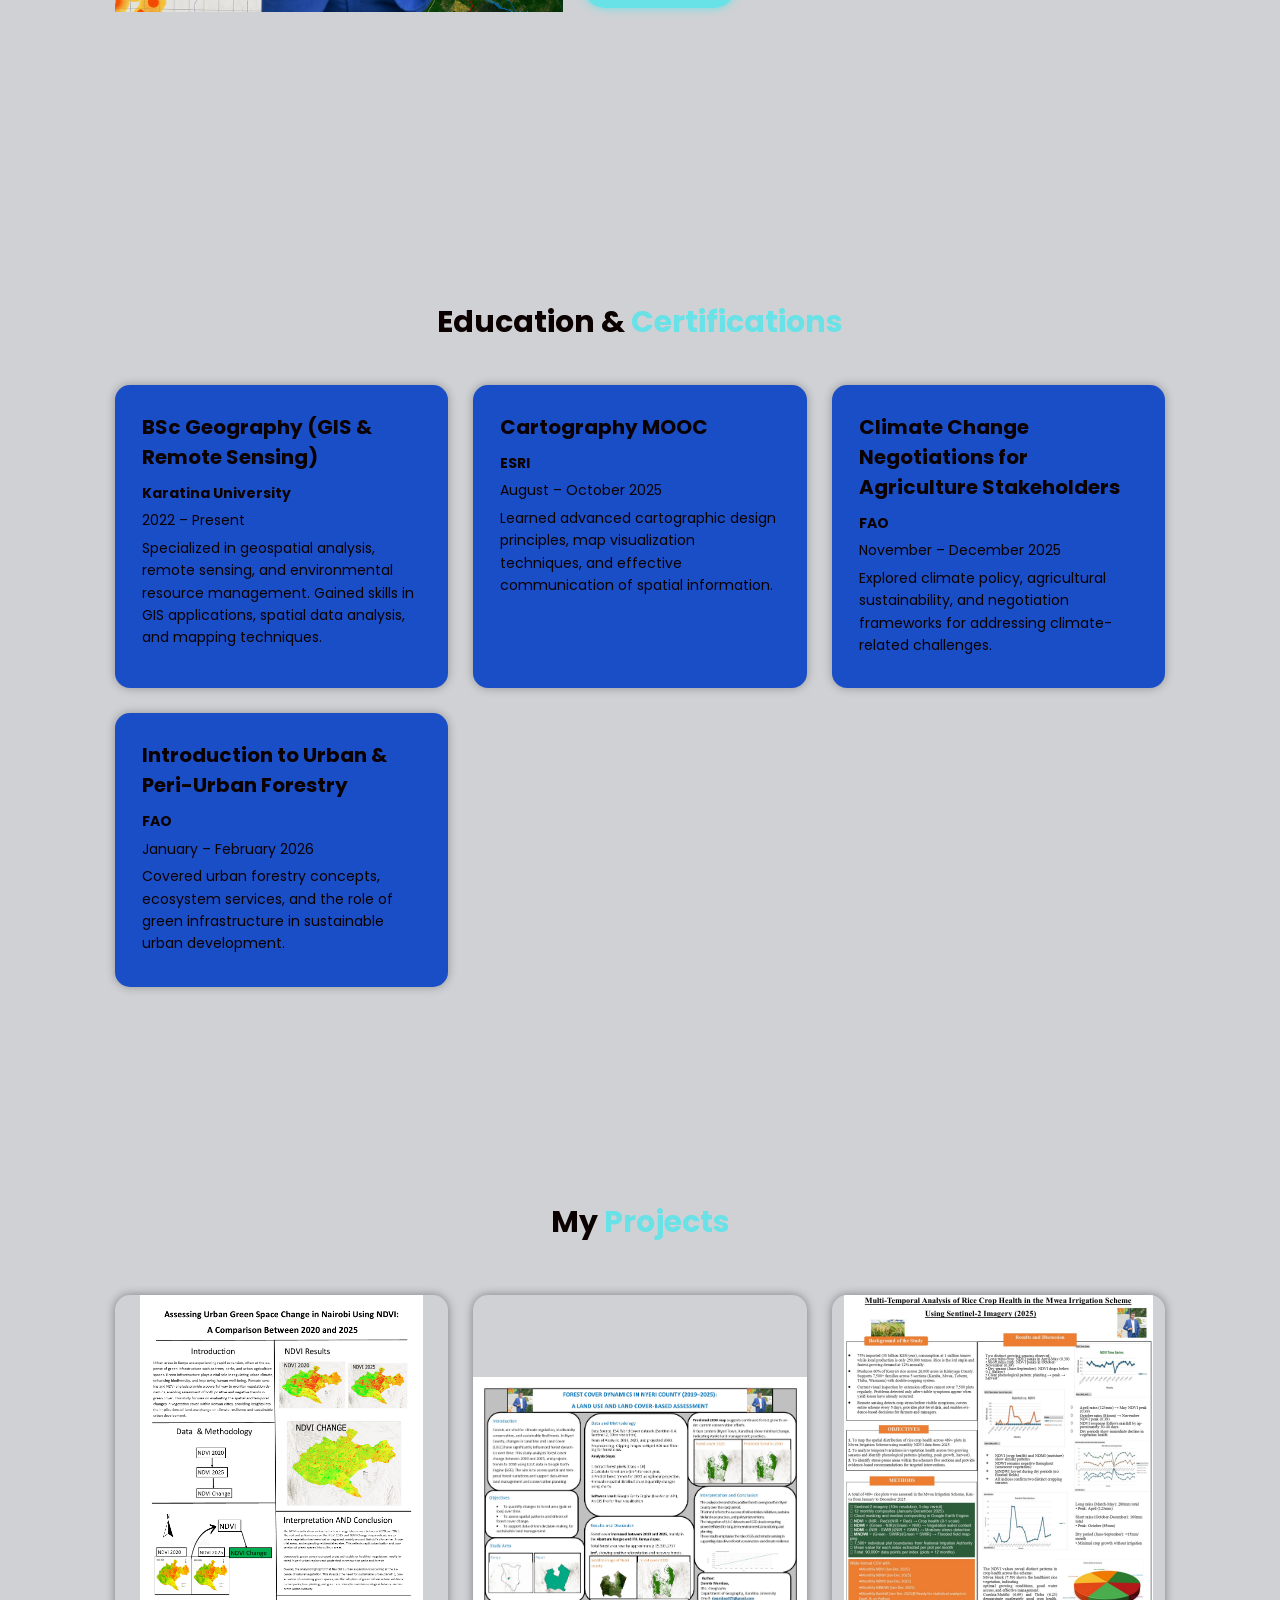
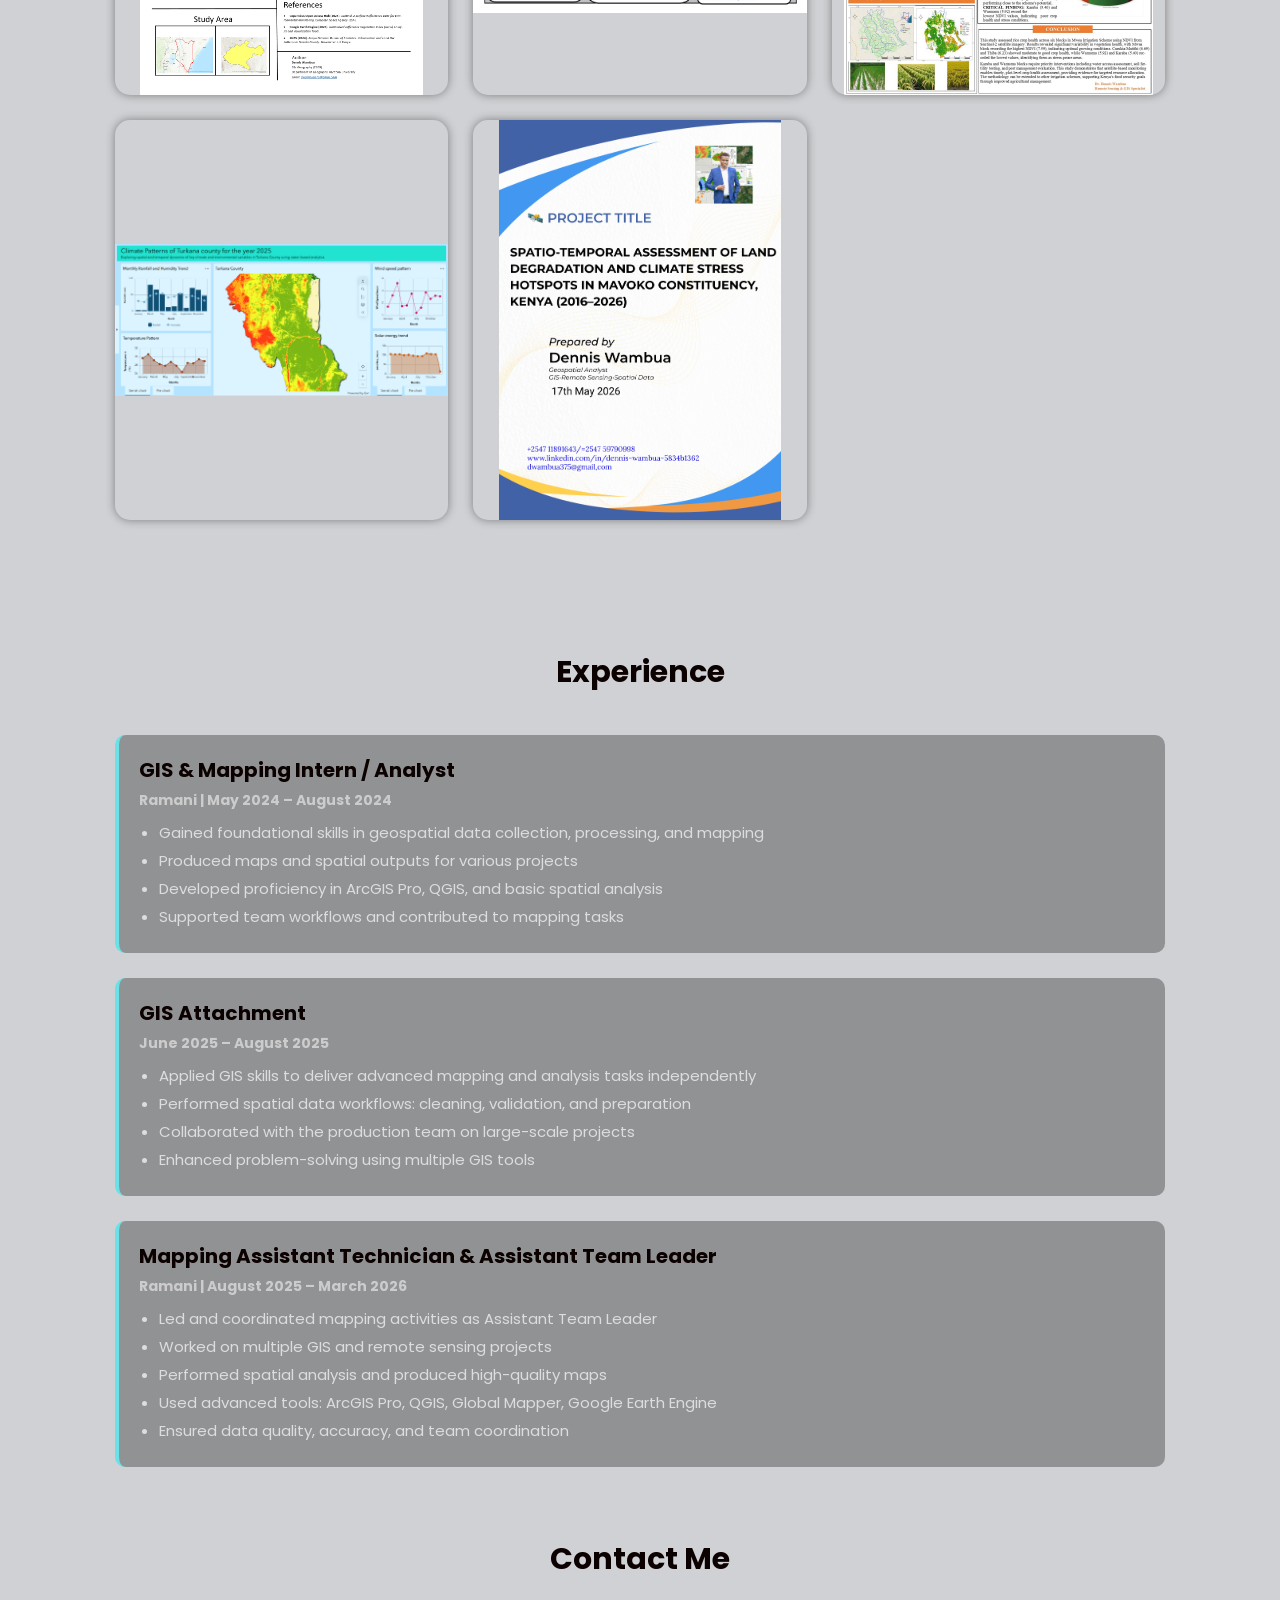
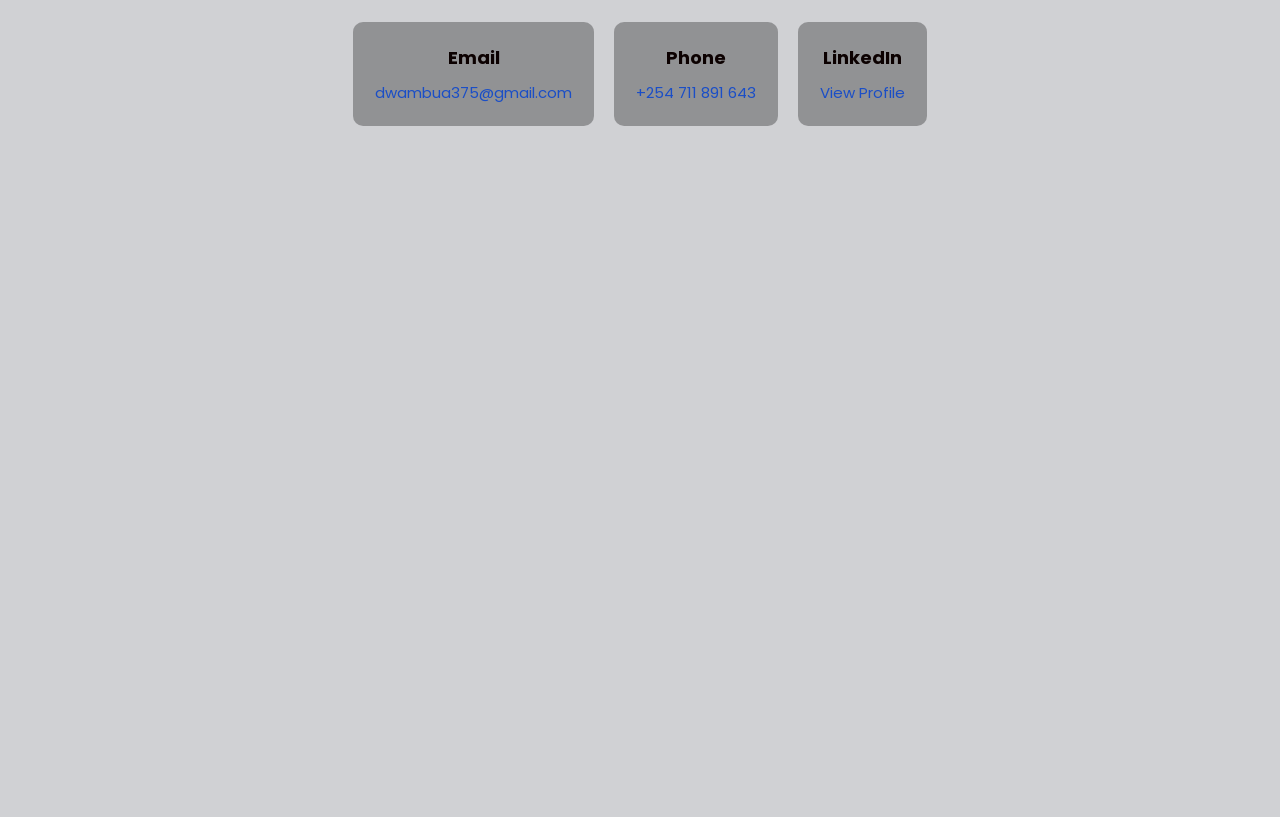
==== commit d5028dc0: "updated porfolio" ====
--- a/index.html
+++ b/index.html
@@ -57,7 +57,7 @@
         </div>
 
         <div class="home-img">
-            <img src="Images\home image.jpeg" alt="Profile Image">
+            <img src="Images/home image.png" alt="Profile Image">
         </div>
     </section>
 
@@ -433,4 +433,8 @@
 </html>
 
 </body>
-</html>+</html>
+
+<!-- git add .
+git commit -m "updated porfolio"
+git push -->
--- a/style.css
+++ b/style.css
@@ -855,3 +855,231 @@
     }
 }
 
+.body {
+    background: #d0d1d4;
+    color: #0c0101;
+}
+
+.project-details {
+    padding: 10rem 9% 5rem;
+    max-width: 1000px;
+    margin: auto;
+}
+
+        /* Title */
+.project-title {
+    font-size: 2.2rem;
+    font-weight: 700;
+    margin-bottom: 2rem;
+    color: #0c0101;
+    text-align: center;
+}
+
+        /* Author info - removed from page 1 as requested */
+.project-author {
+    text-align: center;
+    font-size: 1.4rem;
+    color: #1a4ec7;
+    margin-bottom: 3rem;
+}
+
+.project-intro {
+    font-size: 1.4rem;
+    color: #020101;
+    margin-bottom: 3rem;
+}
+
+        /* Sections */
+.project-section {
+    margin-bottom: 3rem;
+}
+
+.project-section h2 {
+    font-size: 2rem;
+    margin-bottom: 1rem;
+    color: #1a4ec7;
+    border-bottom: 2px solid #68e1e7;
+    display: inline-block;
+    padding-bottom: 0.5rem;
+}
+
+.project-section h3 {
+    font-size: 1.4rem;
+    margin-top: 1.5rem;
+    margin-bottom: 0.5rem;
+    color: #1a4ec7;
+}
+
+.project-section h4 {
+    font-size: 1.4rem;
+    margin-top: 1rem;
+    margin-bottom: 0.5rem;
+    color: #0c0101;
+}
+
+.project-section p {
+    font-size: 1.4rem;
+    color: #020708;
+    margin-bottom: 1rem;
+}
+
+.project-section ul {
+    padding-left: 2rem;
+    margin-bottom: 1rem;
+}
+
+.project-section ul li {
+    font-size: 1.4rem;
+    color: #020708;
+    margin-bottom: 0.5rem;
+}
+
+        /* Images */
+.project-images {
+    display: grid;
+    grid-template-columns: 1fr;
+    gap: 2rem;
+    margin: 2rem 0;
+}
+
+.project-images img {
+    width: 100%;
+    border-radius: 1rem;
+    box-shadow: 0 4px 15px rgba(0,0,0,0.2);
+    transition: 0.3s ease;
+}
+
+.project-images img:hover {
+    transform: scale(1.02);
+}
+
+        /* Image placeholder for maps */
+.image-placeholder {
+    background: #e8e8e8;
+    border: 2px dashed #1a4ec7;
+    border-radius: 1rem;
+    padding: 4rem 2rem;
+    text-align: center;
+    font-size: 1.4rem;
+    color: #1a4ec7;
+    cursor: pointer;
+    transition: 0.3s;
+}
+
+.image-placeholder:hover {
+    background: #d0d1d4;
+}
+
+        /* Conclusion box */
+.conclusion {
+    background: rgba(0, 0, 0, 0.05);
+    padding: 2rem;
+    border-left: 4px solid #68e1e7;
+    border-radius: 1rem;
+    margin-top: 2rem;
+}
+
+.conclusion h2 {
+    border-bottom: none;
+    display: block;
+}
+
+        /* Back button */
+.back-btn {
+    display: block;
+    width: fit-content;
+    margin: 1rem auto;
+    padding: 1rem 1.4rem;
+    background: #68e1e7;
+    color: #1a4ec7;
+    border-radius: 1.4rem;
+    text-decoration: none;
+    font-size: 1rem;
+    font-weight: 600;
+    transition: 0.3s ease;
+    box-shadow: 0 0 1rem rgba(104, 225, 231, 0.4);
+}
+
+.back-btn:hover {
+    transform: scale(1.05);
+    box-shadow: none;
+}
+
+        /* Mobile */
+@media (max-width: 768px) {
+    .project-details {
+        padding: 1rem 1% 1rem;
+    }
+    .project-title {
+        font-size: 2rem;
+    }
+    .project-section h2 {
+        font-size: 1.6rem;
+    }
+    .project-section p, 
+    .project-section ul li {
+        font-size: 1.6rem;
+    }
+    .image-placeholder {
+        padding: rem 1rem;
+        font-size: 1.2rem;
+    }
+    .logo {
+        font-size: 2.5rem;
+        color: var(--text-color);
+        font-weight: 700;
+        align-items: center;
+    }
+    
+    .project-author {
+    text-align: center;
+    font-size: 1.6rem;
+    color: #1a4ec7;
+    margin-bottom: 3rem;
+}
+}
+
+/* ===== NYERI FOREST COVER PROJECT ===== */
+
+/* Author box styling */
+.author-box {
+    background: rgba(0, 0, 0, 0.05);
+    padding: 1rem;
+    border-radius: 1rem;
+    margin-top: 1rem;
+}
+
+.author-box h2 {
+    border-bottom: none;
+    display: block;
+    font-size: 1.6rem;
+}
+
+.author-box p {
+    font-size: 1.6rem;
+    margin-bottom: 0.5rem;
+}
+
+/* Ordered list styling */
+.project-section ol {
+    padding-left: 2rem;
+    margin-bottom: 1rem;
+}
+
+.project-section ol li {
+    font-size: 1.5rem;
+    
+    color: #020708;
+    margin-bottom: 0.5rem;
+}
+
+/* Mobile adjustments */
+@media (max-width: 768px) {
+    .author-box h2 {
+        font-size: 1.8rem;
+    }
+    
+    .project-section ol li {
+        font-size: 1.3rem;
+    }
+}
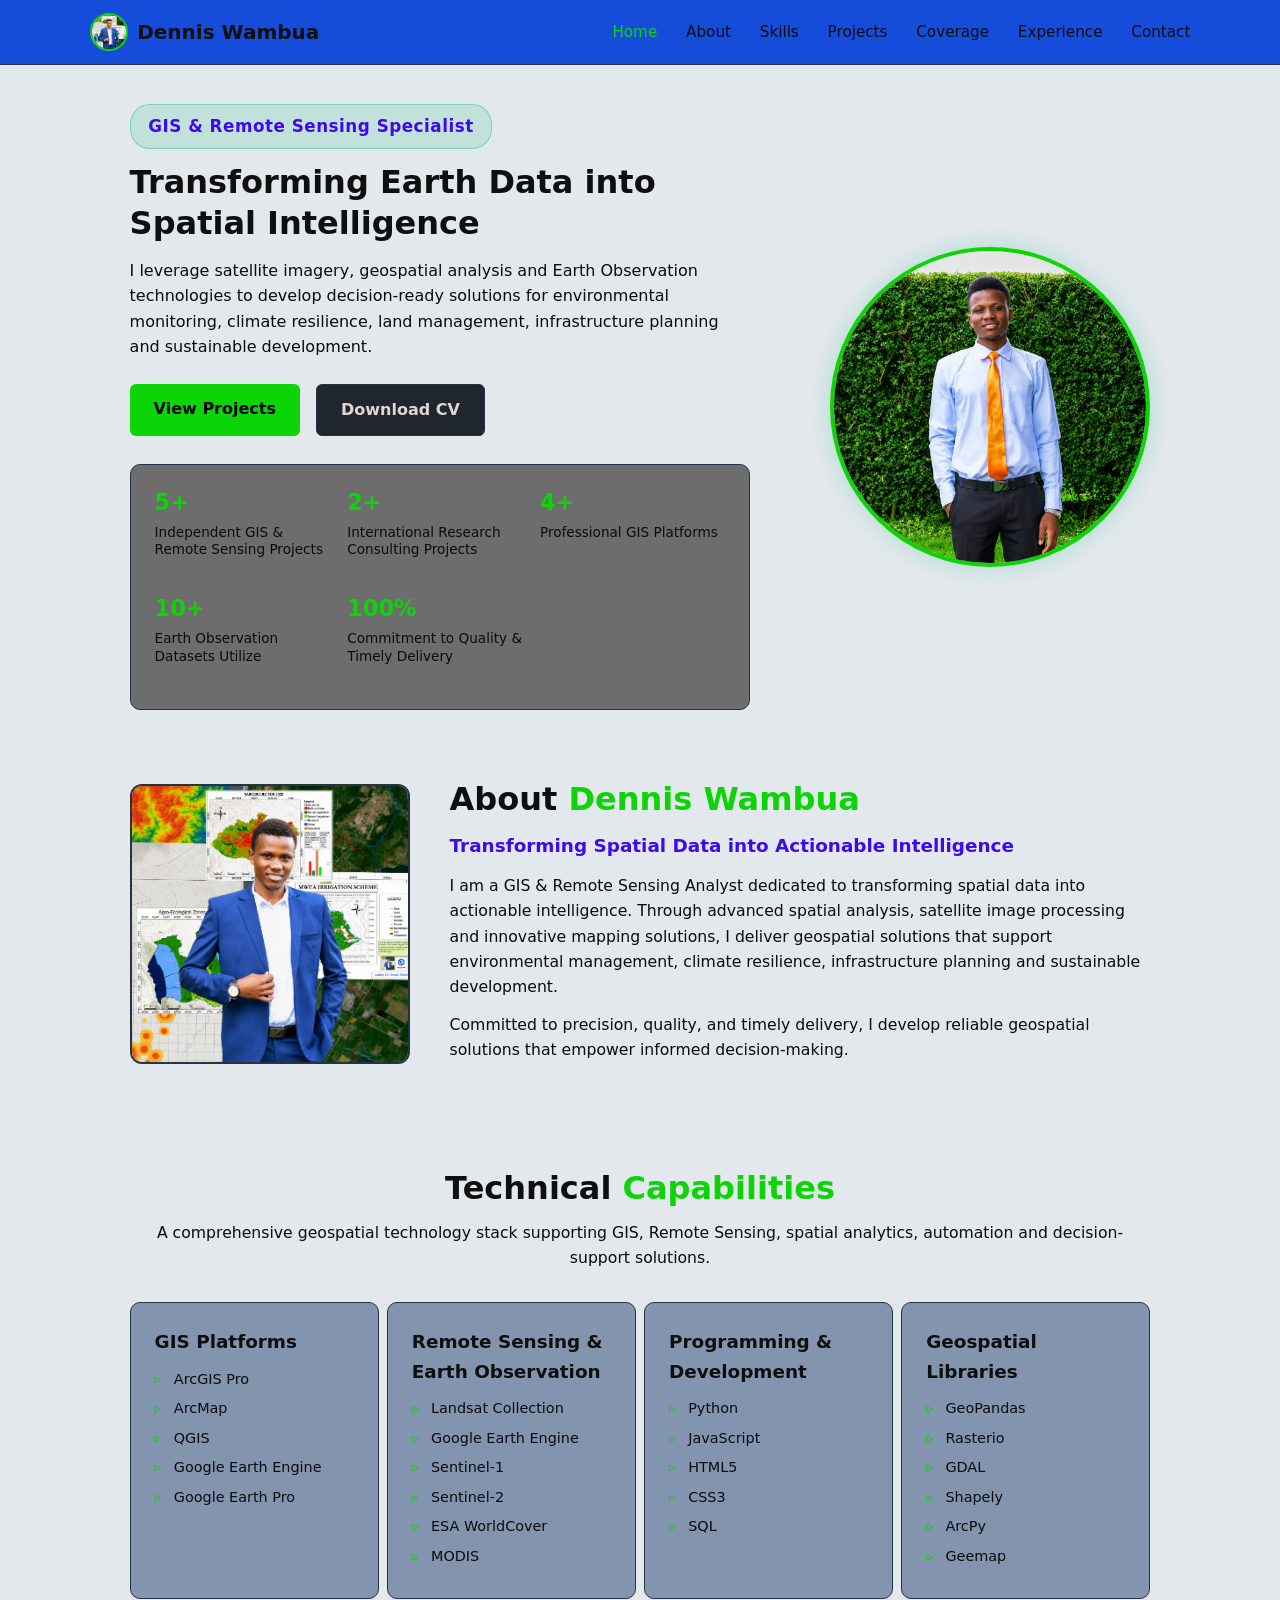
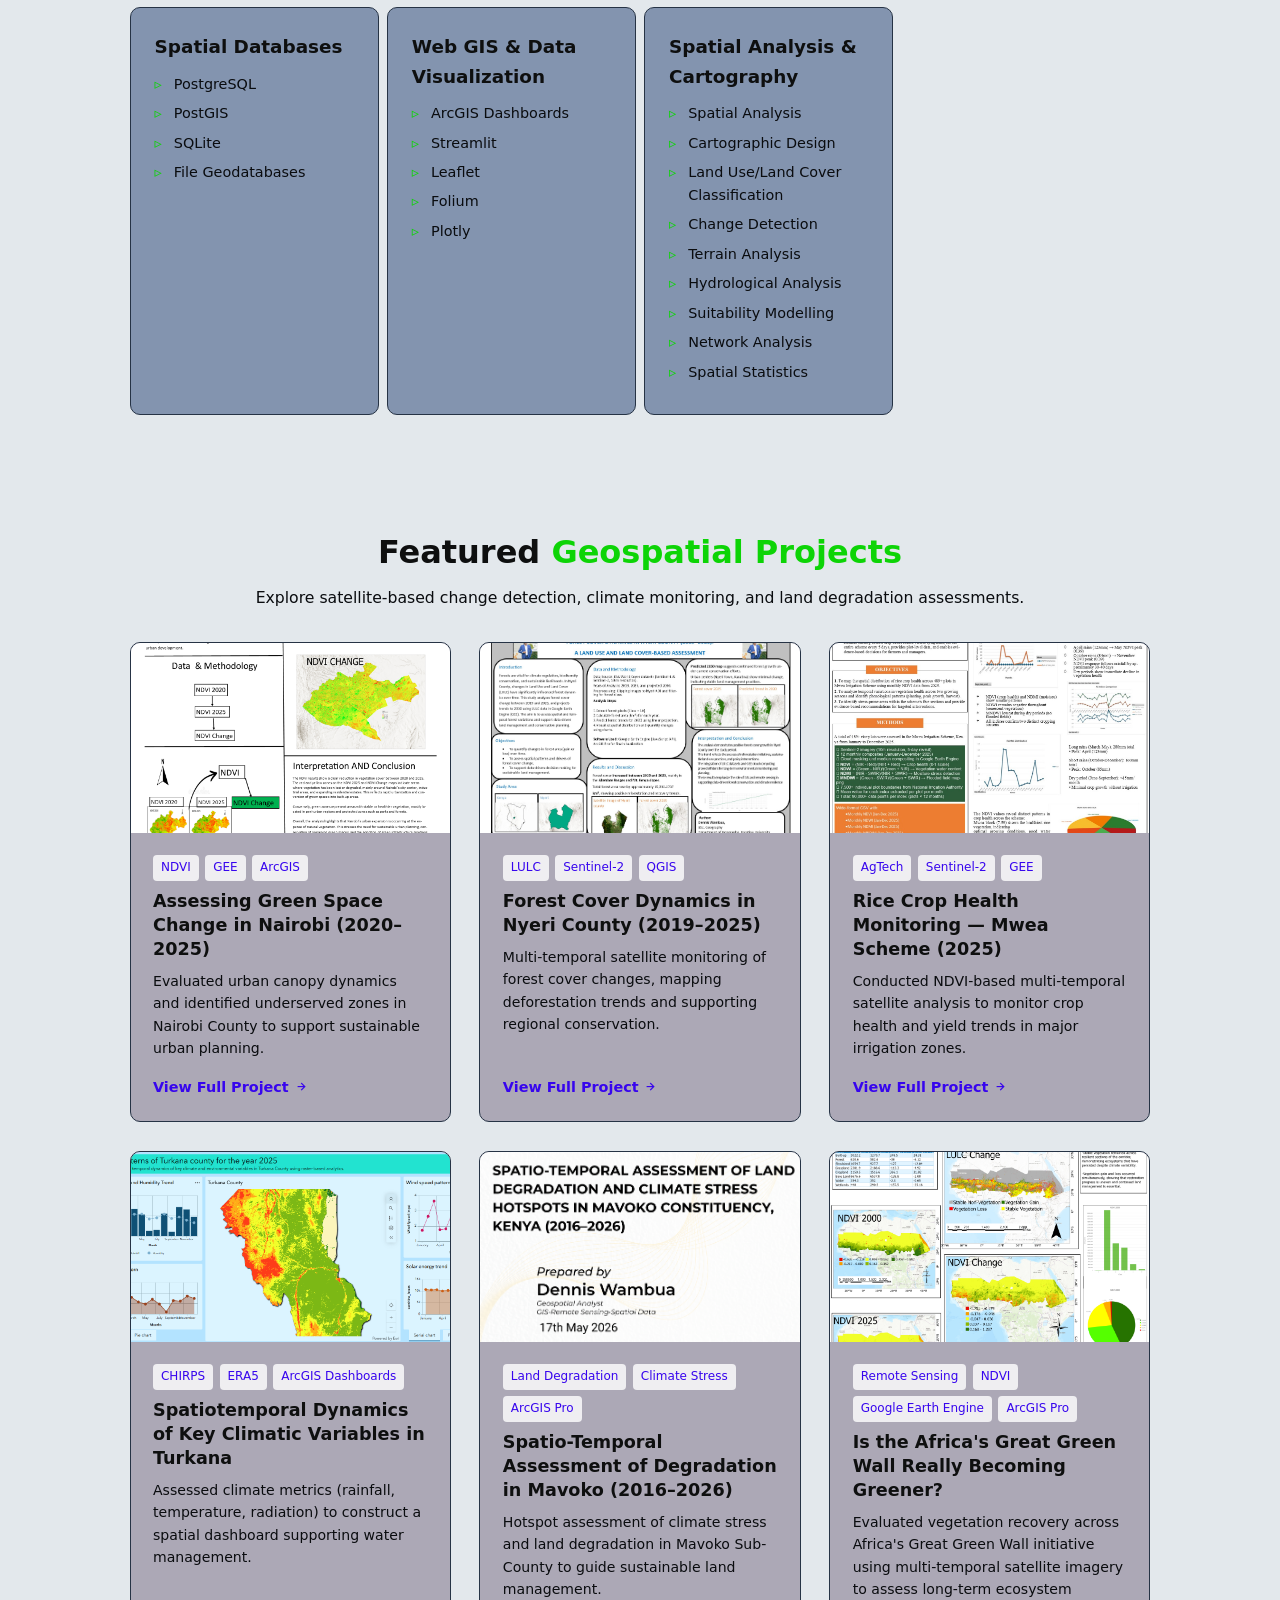
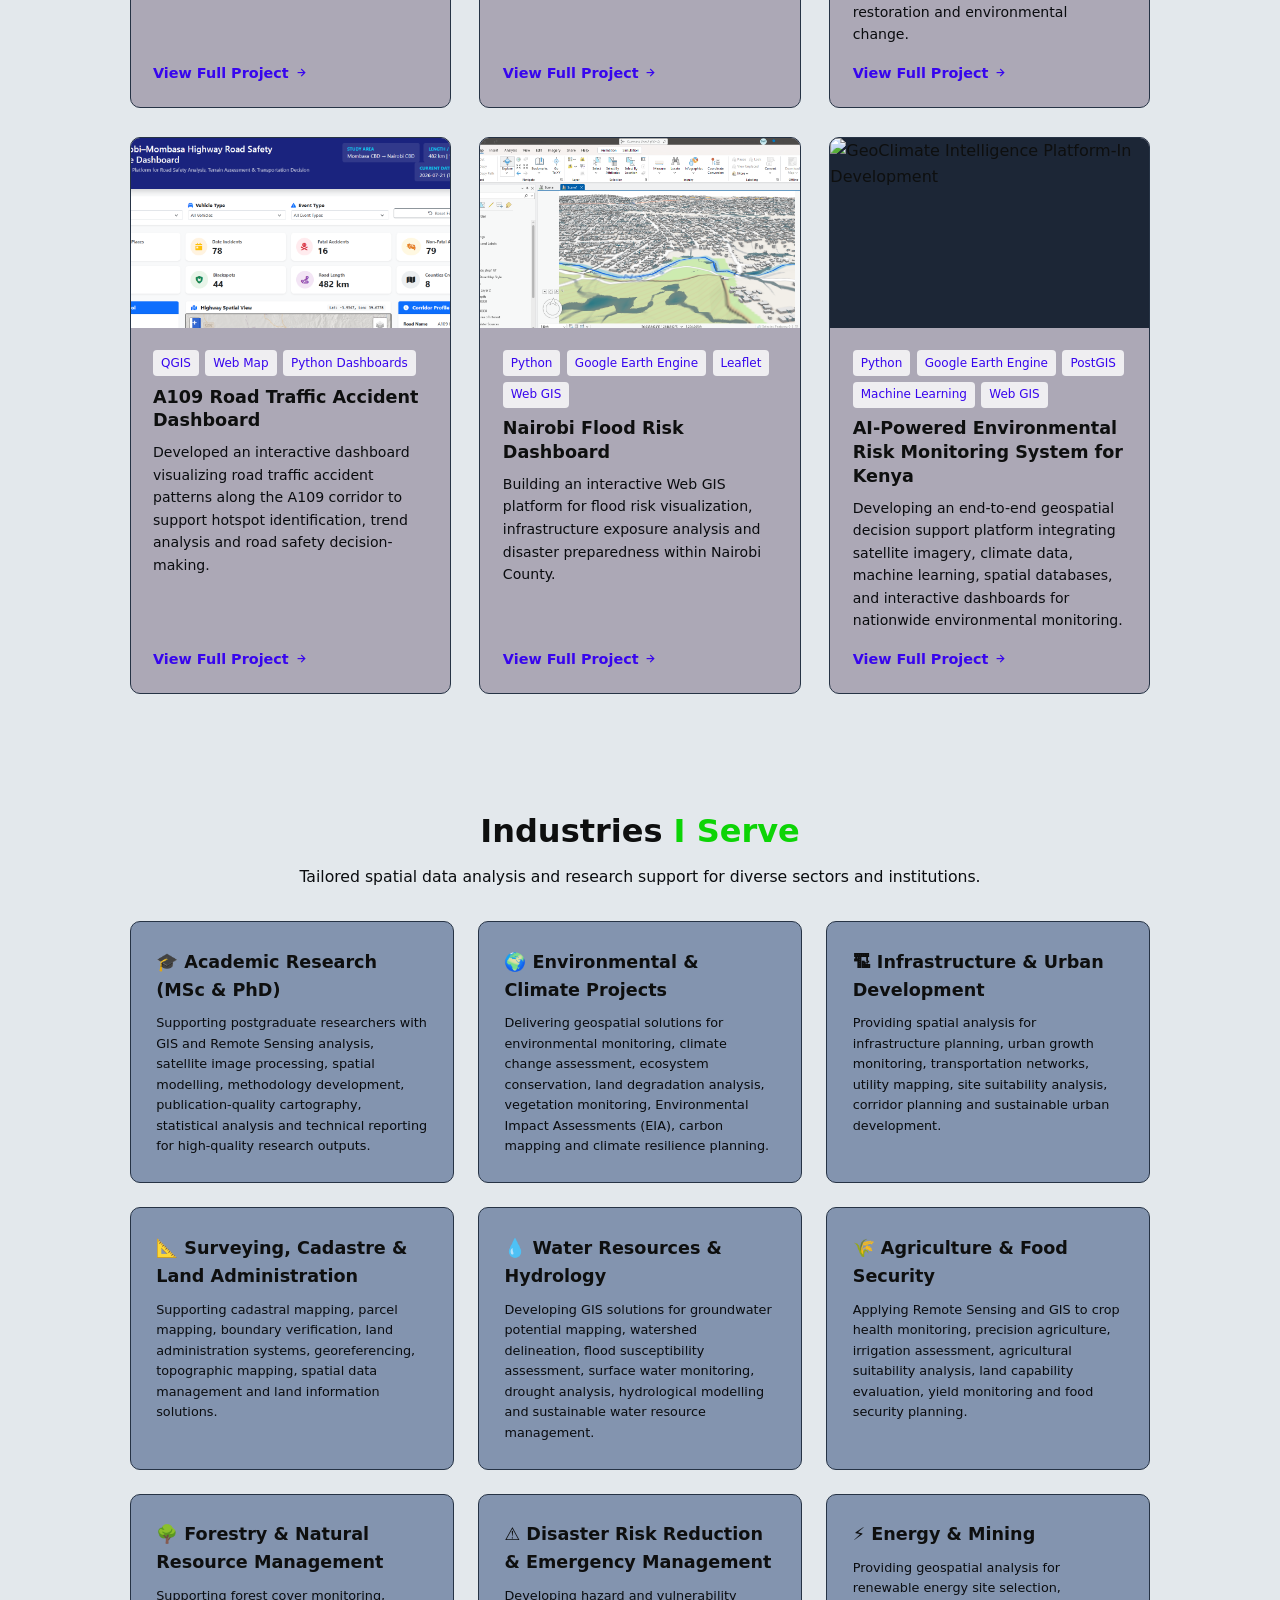
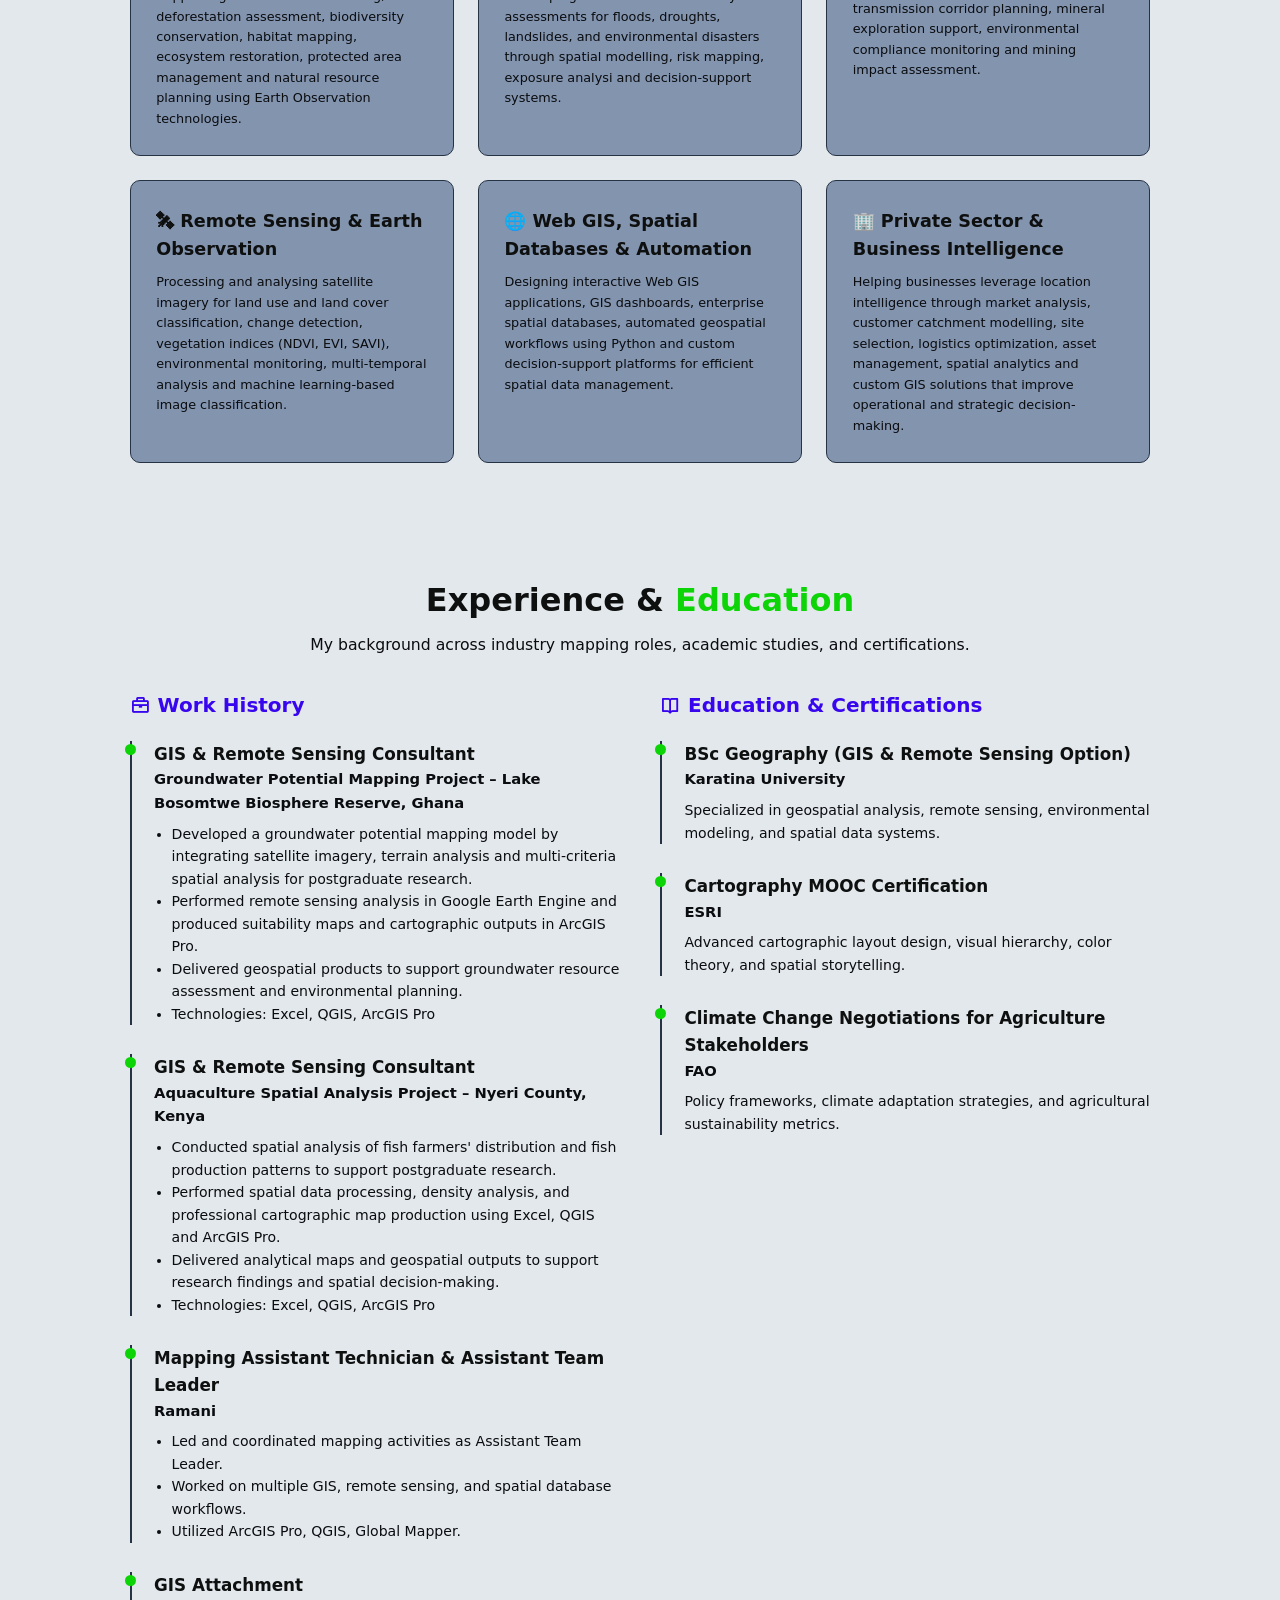
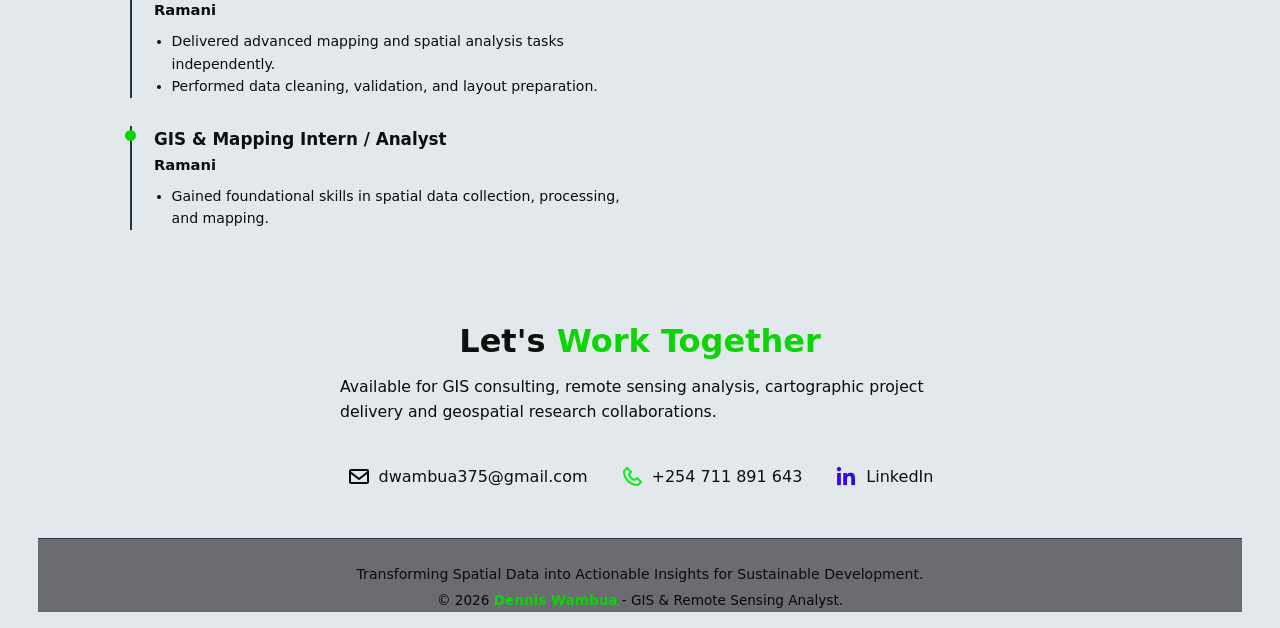
==== commit 5b9725aa: "Updated entire portfolio project and code structure" ====
--- a/index.html
+++ b/index.html
@@ -4,437 +4,1226 @@
 <head>
     <meta charset="UTF-8">
     <meta name="viewport" content="width=device-width, initial-scale=1.0">
-    <title>Dennis Wambua | Portfolio</title>
-
-    <!-- Box Icons -->
+    <title>Dennis Wambua | GIS & Earth Observation Specialist</title>
+    <link rel="icon" href="Images/home image.png">
+    <meta name="description" content="Dennis Wambua's portfolio showcasing GIS, Remote Sensing, Earth Observation, and spatial analytics projects.">
+
+    <!-- BoxIcons CDN -->
     <link href="https://unpkg.com/boxicons@2.1.4/css/boxicons.min.css" rel="stylesheet">
 
-    <!-- Custom CSS -->
-    <link rel="stylesheet" href="style.css">
+    <style>
+        /* RESET & CSS VARIABLES */
+        :root {
+          --bg-dark: #e3e8ec;
+          --bg-card: #151d28;
+          --bg-box: #1c2636;
+          --accent-green: #0dd406;
+          --accent-blue: #818cf8;  
+          --text-main: #0e0f0f;
+          --text-muted: #0a0c0f;
+          --border-color: #263345;
+          --font-family: 'Inter', system-ui, -apple-system, BlinkMacSystemFont, 'Segoe UI', Roboto, sans-serif;
+        }
+
+        * {
+            box-sizing: border-box;
+            margin: 0;
+            padding: 0;
+        }
+
+        html {
+            scroll-behavior: smooth;
+        }
+
+        body {
+            background-color: var(--bg-dark);
+            color: var(--text-main);
+            font-family: var(--font-family);
+            line-height: 1.6;
+            overflow-x: hidden;
+        }
+
+        a {
+            color: var(--accent-green);
+            text-decoration: none;
+            transition: color 0.3s ease;
+        }
+
+        a:hover {
+            color: var(--accent-blue);
+        }
+
+        /* HEADER & NAVBAR */
+        header {
+            position: fixed;
+            top: 0;
+            left: 0;
+            width: 100%;
+            background: rgba(10, 68, 216, 0.95);
+            backdrop-filter: blur(10px);
+            border-bottom: 1px solid var(--border-color);
+            z-index: 1000;
+            padding: 0.8rem 7%;
+        }
+
+        nav {
+            max-width: 1200px;
+            margin: 0 auto;
+            display: flex;
+            justify-content: space-between;
+            align-items: center;
+        }
+
+        .logo {
+            display: flex;
+            align-items: center;
+            gap: 0.6rem;
+            font-size: 1.25rem;
+            font-weight: 700;
+            color: var(--text-main);
+        }
+
+        .logo img {
+            width: 38px;
+            height: 38px;
+            border-radius: 50%;
+            object-fit: cover;
+            border: 2px solid var(--accent-green);
+        }
+
+        .menu-icon {
+            font-size: 2rem;
+            color: rgba(10, 10, 10, 0.95);
+            cursor: pointer;
+            display: none;
+        }
+
+        .navbar {
+            display: flex;
+            list-style: none;
+            gap: 1.8rem;
+        }
+
+        .navbar a {
+            color: rgba(10, 10, 10, 0.95);
+            font-size: 0.95rem;
+            font-weight: 500;
+        }
+
+        .navbar a:hover,
+        .navbar a.active {
+            color: var(--accent-green);
+        }
+
+        /* SECTION LAYOUTS */
+        section {
+            padding: 3.5rem 7%;
+            max-width: 1200px;
+            margin: 0 auto;
+        }
+
+        .heading {
+            font-size: 2rem;
+            margin-bottom: 0.4rem;
+            color: var(--text-main);
+            text-align: center; 
+        }
+
+        .heading span {
+            color: var(--accent-green);
+        }
+
+        .section-intro {
+            color: var(--text-muted);
+            margin-bottom: 2rem;
+            font-size: 0.98rem;
+            text-align: center;
+        }
+
+        /* HERO / HOME SECTION */
+        .home {
+            padding-top: 6.5rem;
+            padding-bottom: 2rem;
+            display: flex;
+            align-items: center;
+            justify-content: space-between;
+            gap: 2.5rem;
+        }
+
+        .home-content {
+            max-width: 620px;
+        }
+
+        .role-badge {
+            display: inline-block;
+            background: rgba(16, 185, 129, 0.15);
+            color:   #3c0bec;
+            padding: 0.5rem 1.1rem;
+            border-radius: 20px;
+            font-size: 1.05rem;
+            font-weight: 700;
+            margin-bottom: 0.8rem;
+            border: 1px solid rgba(16, 185, 129, 0.4);
+            letter-spacing: 0.5px;
+        }
+
+        .home-content h1 {
+            font-size: 2rem;
+            line-height: 1.3;
+            margin-bottom: 0.8rem;
+            font-weight: 700;
+        }
+
+        .home-content p {
+            color: var(--text-muted);
+            font-size: 1rem;
+            margin-bottom: 1.5rem;
+        }
+
+        .home-btn-group {
+            display: flex;
+            gap: 1rem;
+            flex-wrap: wrap;
+            margin-bottom: 1.8rem;
+        }
+
+        .btn {
+            display: inline-block;
+            padding: 0.75rem 1.5rem;
+            border-radius: 6px;
+            font-weight: 600;
+            cursor: pointer;
+            transition: all 0.3s ease;
+            text-align: center;
+        }
+
+        .btn-primary {
+            background-color: var(--accent-green);
+            color: #000;
+        }
+
+        .btn-primary:hover {
+            background-color: #059669;
+            color: #fff;
+        }
+
+        .btn-secondary {
+            border: 1px solid var(--border-color);
+            color:  #e4d3d3;
+            background: #20262e;
+        }
+
+        .btn-secondary:hover {
+            border-color: var(--accent-green);
+            color: var(--accent-green);
+        }
+
+        .home-img {
+            position: relative;
+            width: 320px;
+            height: 320px;
+            flex-shrink: 0;
+            display: flex;
+            justify-content: center;
+            align-items: center;
+        }
+
+        .home-img img {
+            width: 100%;
+            height: 100%;
+            object-fit: cover;
+            border-radius: 50%;
+            border: 4px solid var(--accent-green);
+            box-shadow: 0 0 25px rgba(16, 185, 129, 0.25);
+        }
+
+        /* STATS COUNTER BAR */
+        .stats-bar {
+            display: grid;
+            grid-template-columns: repeat(3, 1fr);
+            gap: 0.5rem;
+            background-color: #686968f5;
+            padding: 1.2rem 1.5rem;
+            border-radius: 10px;
+            border: 1px solid var(--border-color);
+            margin-top: 1rem;
+        }
+
+        .stat-item h3 {
+            font-size: 1.4rem;
+            color: var(--accent-green);
+            margin-bottom: 0.2rem;
+        }
+
+        .stat-item p {
+            color: var(--text-muted);
+            font-size: 0.85rem;
+            line-height: 1.3;
+        }
+
+        /* ABOUT SECTION */
+        .about {
+            display: flex;
+            align-items: center;
+            gap: 2.5rem;
+            padding-top: 2rem;
+            padding-bottom: 2rem;
+        }
+
+        .about-img {
+            width: 280px;
+            height: 280px;
+            flex-shrink: 0;
+        }
+
+        .about-img img {
+            width: 100%;
+            height: 100%;
+            object-fit: cover;
+            border-radius: 12px;
+            border: 2px solid var(--border-color);
+        }
+
+        .about-content {
+            flex-grow: 1;
+        }
+
+        .about-content h3 {
+            color:  #3c0bec;
+            font-size: 1.15rem;
+            margin-bottom: 0.8rem;
+        }
+
+        .about-content p {
+            color: var(--text-muted);
+            margin-bottom: 0.8rem;
+            font-size: 0.98rem;
+        }
+
+        /* TECHNICAL TOOLKIT (SKILLS) */
+        .skills-container {
+            display: grid;
+            grid-template-columns: repeat(auto-fit, minmax(200px, 1fr));
+            gap: 0.5rem;
+            margin-top: 0.1rem;
+        }
+
+        .skill-box {
+            background: rgba(126, 144, 172, 0.95);
+            padding: 1.5rem;
+            border-radius: 10px;
+            border: 1px solid var(--border-color);
+            transition: border-color 0.3s ease;
+        }
+
+        .skill-box:hover {
+            border-color: var(--accent-green);
+        }
+
+        .skill-box i {
+            font-size: 2rem;
+            color: var(--accent-green);
+            margin-bottom: 0.6rem;
+        }
+
+        .skill-box h3 {
+            font-size: 1.15rem;
+            color: var(--text-main);
+            margin-bottom: 0.5rem;
+            padding-bottom: 0.2rem;
+        }
+
+        .skill-box ul {
+            list-style: none;
+        }
+
+        .skill-box ul li {
+            color: var(--text-muted);
+            font-size: 0.9rem;
+            margin-bottom: 0.4rem;
+            position: relative;
+            padding-left: 1.2rem;
+        }
+
+        .skill-box ul li::before {
+            content: "▹";
+            color: var(--accent-green);
+            position: absolute;
+            left: 0;
+            font-weight: bold;
+        }
+
+        /* PROJECTS GRID */
+        .projects-container {
+            display: grid;
+            grid-template-columns: repeat(auto-fit, minmax(300px, 1fr));
+            gap: 1.8rem;
+        }
+
+        .project-card {
+            background:   #aca8b6;
+            border: 1px solid var(--border-color);
+            border-radius: 10px;
+            overflow: hidden;
+            display: flex;
+            flex-direction: column;
+            transition: transform 0.3s ease, border-color 0.3s ease;
+        }
+
+        .project-card:hover {
+            transform: translateY(-4px);
+            border-color: var(--accent-green);
+        }
+
+        .project-img {
+            width: 100%;
+            height: 190px;
+            overflow: hidden;
+            background-color: var(--bg-box);
+            position: relative;
+        }
+
+        .project-img img {
+            width: 100%;
+            height: 100%;
+            object-fit: cover;
+            display: block;
+        }
+
+        .project-content {
+            padding: 1.4rem;
+            flex-grow: 1;
+            display: flex;
+            flex-direction: column;
+        }
+
+        .project-tags {
+            display: flex;
+            gap: 0.4rem;
+            flex-wrap: wrap;
+            margin-bottom: 0.6rem;
+        }
+
+        .project-tags span {
+            background:   #efeef1;
+            color:   #3705ee;
+            font-size: 0.75rem;
+            padding: 0.2rem 0.5rem;
+            border-radius: 4px;
+        }
+
+        .project-content h3 {
+            font-size: 1.1rem;
+            margin-bottom: 0.5rem;
+            line-height: 1.35;
+        }
+
+        .project-content p {
+            color: var(--text-muted);
+            font-size: 0.88rem;
+            margin-bottom: 1rem;
+        }
+
+        .project-link {
+            margin-top: auto;
+            font-weight: 600;
+            display: inline-flex;
+            align-items: center;
+            gap: 0.3rem;
+            font-size: 0.9rem;
+            color:   #3705ee;
+        }
+
+        /* TARGET SECTORS / SERVICES COVERAGE */
+        .services-container {
+            display: grid;
+            grid-template-columns: repeat(auto-fit, minmax(260px, 1fr));
+            gap: 1.5rem;
+        }
+
+        .service-box {
+            background:  rgba(126, 144, 172, 0.95);
+            border: 1px solid var(--border-color);
+            padding: 1.6rem;
+            border-radius: 10px;
+        }
+
+        .service-box i {
+            font-size: 2.2rem;
+            color: var(--accent-green);
+            margin-bottom: 0.6rem;
+        }
+
+        .service-box h3 {
+            font-size: 1.1rem;
+            margin-bottom: 0.6rem;
+            color: var(--text-main);
+        }
+
+        .service-box p {
+            color: var(--text-muted);
+            font-size: 0.8rem;
+        }
+
+        /* TIMELINE (EXPERIENCE & EDUCATION) */
+        .timeline-container {
+            display: grid;
+            grid-template-columns: repeat(auto-fit, minmax(320px, 1fr));
+            gap: 2.5rem;
+        }
+
+        .timeline-title {
+            font-size: 1.25rem;
+            margin-bottom: 1.2rem;
+            color:  #3705ee;
+            display: flex;
+            align-items: center;
+            gap: 0.5rem;
+        }
+
+        .timeline-box {
+            position: relative;
+            padding-left: 1.4rem;
+            border-left: 2px solid var(--border-color);
+            margin-bottom: 1.8rem;
+        }
+
+        .timeline-box::before {
+            content: '';
+            position: absolute;
+            left: -0.42rem;
+            top: 0.2rem;
+            width: 11px;
+            height: 11px;
+            border-radius: 50%;
+            background: var(--accent-green);
+        }
+
+        .timeline-date {
+            font-size: 0.82rem;
+            color: var(--accent-blue);
+            margin-bottom: 0.2rem;
+            display: block;
+            font-weight: 600;
+        }
+
+        .timeline-box h3 {
+            font-size: 1.05rem;
+        }
+
+        .timeline-box h4 {
+            font-size: 0.92rem;
+            color: var(--text-muted);
+            margin-bottom: 0.5rem;
+        }
+
+        .timeline-box ul {
+            padding-left: 1.1rem;
+            color: var(--text-muted);
+            font-size: 0.88rem;
+        }
+
+        /* CONTACT SECTION */
+        .contact-container {
+            display: flex;
+            justify-content: center;
+            gap: 1.5rem;
+            flex-wrap: wrap;
+            margin-top: 1.5rem;
+        }
+
+        .contact-card {
+            background: var(--bg-card);
+            border: 1px solid var(--border-color);
+            padding: 1.5rem 2rem;
+            border-radius: 10px;
+            text-align: center;
+            min-width: 240px;
+        }
+
+        .contact-card i {
+            font-size: 2rem;
+            color:  #3705ee;
+            margin-bottom: 0.4rem;
+        }
+
+        .contact-card h3 {
+            font-size: 1rem;
+            margin-bottom: 0.3rem;
+        }
+
+        /* FOOTER */
+        .footer {
+            background: #222324;
+            border-top: 1px solid var(--border-color);
+            padding: 1.5rem 7%;
+            text-align: center;
+            margin-top: 1.5rem;
+        }
+
+        .footer p {
+            color: var(--text-muted);
+            font-size: 0.9rem;
+            margin-bottom: 0.4rem;
+            background: #2f2f30;
+        }
+
+        .footer span {
+            color: var(--accent-green);
+        }
+
+        /* RESPONSIVE STYLES */
+        @media (max-width: 992px) {
+            .home {
+                flex-direction: column-reverse;
+                text-align: center;
+                padding-top: 6rem;
+            }
+
+            .home-btn-group {
+                justify-content: center;
+            }
+
+            .about {
+                flex-direction: column;
+                text-align: center;
+            }
+
+            .about-img {
+                width: 240px;
+                height: 240px;
+            }
+        }
+
+        @media (max-width: 768px) {
+            .menu-icon {
+                display: block;
+            }
+
+            .navbar {
+                position: absolute;
+                top: 100%;
+                left: 0;
+                width: 100%;
+                padding: 1.5rem;
+                background: rgba(106, 139, 223, 0.98);
+                border-bottom: 1px solid var(--border-color);
+                flex-direction: column;
+                gap: 1.2rem;
+                display: none;
+            }
+
+            .navbar.active {
+                display: flex;
+            }
+
+            .home-img {
+                width: 220px;
+                height: 220px;
+            }
+
+            .home-content h1 {
+                font-size: 1.6rem;
+            }
+
+            .stats-bar {
+                grid-template-columns: 1fr;
+            }
+        }
+    </style>
 </head>
 
 <body>
 
-    <!-- Header -->
-    <header class="header">
-        <a href="#" class="logo">Dennis Wambua</a>
-
-        <i class="bx bx-menu" id="menu-icon"></i>
-
-        <nav class="navbar">
-            <a href="#home" class="active">Home</a>
-            <a href="#about">About</a>
-            <a href="#education">Education</a>
-            <a href="#projects">Projects</a>
-            <a href="#experience">Experience</a>
-            <a href="#contact">Contact</a>
+    <!-- NAVIGATION HEADER -->
+    <header>
+        <nav>
+            <a href="#home" class="logo">
+                <img src="Images/Dw.png" alt="Dennis Wambua">
+                <span>Dennis Wambua</span>
+            </a>
+
+            <i class="bx bx-menu menu-icon" id="menu-icon"></i>
+
+            <ul class="navbar" id="navbar">
+                <li><a href="#home" class="active">Home</a></li>
+                <li><a href="#about">About</a></li>
+                <li><a href="#skills">Skills</a></li>
+                <li><a href="#projects">Projects</a></li>
+                <li><a href="#services">Coverage</a></li>
+                <li><a href="#experience">Experience</a></li>
+                <li><a href="#contact">Contact</a></li>
+            </ul>
         </nav>
     </header>
 
-    <!-- Home Section -->
+    <!-- HOME / HERO SECTION -->
     <section class="home" id="home">
         <div class="home-content">
-            <h1>Geospatial Researcher</h1>
-            <h1>Data Analyst</h1>
-            <h1>Environmentalist</h1>
-            <h3>GIS • Remote Sensing • Spatial Data</h3>
-
+            <span class="role-badge">GIS & Remote Sensing Specialist</span>
+            <h1>Transforming Earth Data into Spatial Intelligence</h1>
             <p>
-                Leveraging geospatial technologies to deliver data-driven insights that address real-world challenges 
-                and support informed decision-making across diverse sectors.
+                I leverage satellite imagery, geospatial analysis and Earth Observation technologies to
+                 develop decision-ready solutions for environmental monitoring, climate resilience, land management, infrastructure planning and sustainable development.
             </p>
 
-            <head>
-                <link href='https://unpkg.com/boxicons@2.1.4/css/boxicons.min.css' rel='stylesheet'>
-            </head>
-            <div class="social-media">
-                <a href="https://www.linkedin.com/in/dennis-wambua-5834b1362/">
-                    <i class="bx bxl-linkedin"></i>
-                </a>
-            </div>
-
-            <a href="CV.html" class="btn">Download CV</a>
+            <div class="home-btn-group">
+                <a href="#projects" class="btn btn-primary">View Projects</a>
+                <a href="CV.html" class="btn btn-secondary">Download CV</a>
+            </div>
+
+            <!-- STATS COUNTER -->
+            <div class="stats-bar">
+                <div class="stat-item">
+                    <h3>5+</h3>
+                    <p>Independent GIS & Remote Sensing Projects</p>
+                </div>
+                <div class="stat-item">
+                    <h3>2+</h3>
+                    <p>International Research Consulting Projects</p>
+                </div>
+                <div class="stat-item">
+                    <h3>4+</h3>
+                    <p>Professional GIS Platforms</p>
+                </div>
+                <div class="stat-item">
+                    <h3>10+</h3>
+                    <p>Earth Observation Datasets Utilize</p>
+                </div>
+                <div class="stat-item">
+                    <h3>100%</h3>
+                    <p>Commitment to Quality & Timely Delivery</p>
+                </div>
+            </div>
         </div>
 
         <div class="home-img">
-            <img src="Images/home image.png" alt="Profile Image">
+            <img src="Images/home image.png" alt="Dennis Wambua">
         </div>
     </section>
 
-    <!--about section design-->
+    <!-- ABOUT SECTION -->
     <section class="about" id="about">
         <div class="about-img">
-            <img src="Images\Dw.png" alt="">
+            <img src="Images/Dw.png" alt="Dennis Wambua Profile">
         </div>
 
         <div class="about-content">
-            <h2 class="heading">About <span>Me</span></h2>
-            <h3>Geospatial Analyst</h3>
-            <p>I am a GIS and Remote Sensing Analyst with experience in spatial data analysis, mapping, and geospatial problem-solving.
-                I have worked on projects including land use change, vegetation monitoring, flood risk mapping, and spatial suitability
-                analysis using ArcGIS, QGIS, and Google Earth Engine. My practical experience spans academic projects and professional work at Ramani, 
-                where I contributed to mapping and spatial data workflows. I am passionate about leveraging geospatial technologies
-                to generate actionable insights that support informed decision-making across diverse sectors.</p>
-            <a href="javascript:void(0)" class="btn" onclick="toggleReadMore()">
-                Read More
-
-            </a>
+            <h2 class="heading" style="text-align: left;">About <span>Dennis Wambua</span></h2>
+            <h3>Transforming Spatial Data into Actionable Intelligence</h3>
+            <p>
+                I am a GIS & Remote Sensing Analyst dedicated to transforming spatial data into actionable intelligence. 
+                Through advanced spatial analysis, satellite image processing and innovative mapping solutions, I deliver geospatial solutions that support environmental management, climate resilience, infrastructure planning and sustainable development.
+            </p>
+            <p>
+                Committed to precision, quality, and timely delivery, I develop reliable geospatial solutions that empower informed decision-making.
+            </p>
         </div>
     </section>
 
-    <!-- 🔥 READ MORE / SKILLS SECTION (HIDDEN FIRST) -->
-     
-    <section class="read-more-content" id="readMore">
-        <h2 class="heading">My Skills & Expertise</h2>
+    <!-- EXPANDED TECHNICAL TOOLKIT & SKILLS -->
+    <section id="skills">
+        <h2 class="heading">Technical <span>Capabilities</span></h2>
+        <p class="section-intro">A comprehensive geospatial technology stack supporting GIS, Remote Sensing, spatial analytics, automation and decision-support solutions.</p>
+
         <div class="skills-container">
+
+            <!-- SKILL BOX 1: PYTHON & AUTOMATION -->
             <div class="skill-box">
-                <h3>🛰️ Remote Sensing</h3>
-                <ul>
-                    <li>Satellite image analysis (e.g., Sentinel-2, Landsat)</li>
-                    <li>Image preprocessing (cloud masking, clipping, resampling, mosaicking)</li>
-                    <li>Time-series analysis for environmental monitoring</li>
-                    <li>Change detection techniques (land cover, vegetation, water bodies)</li>
-                    <li>Spectral index computation (NDVI, NDWI, EVI, etc.)</li>
-                </ul>
-            </div>
-            
-            <!-- GIS & Spatial Data -->
-             <div class="skill-box">
-                <h3>🗺️ GIS & Spatial Data Processing</h3>
-                <ul>
-                    <li>Raster and vector data processing and integration</li>
-                    <li>Spatial data cleaning, validation, and quality assurance</li>
-                    <li>Zonal statistics and geospatial extraction</li>
-                    <li>Suitability analysis and spatial modeling</li>
-                    <li>Land use / land cover (LULC) mapping and change detection</li>
-                    <li>Geodatabase management and geoprocessing workflows</li>
-                </ul>
-            </div>
-            
-            <!-- Visualization -->
-             <div class="skill-box">
-                <h3>📊 Geospatial Data Visualization & Dashboards</h3>
-                <ul>
-                    <li>Thematic mapping and cartographic design</li>
-                    <li>Interactive dashboard development (ESRI Dashboards, Power BI, Tableau)</li>
-                    <li>Data-driven visualization for decision support</li>
-                    <li>Spatial data presentation for technical and non-technical audiences</li>
-                </ul>
-            </div>
-            <!-- Tools -->
-             <div class="skill-box">
-                <h3>🗺️ GIS Software & Tools</h3>
+                <i class=></i>
+                <h3>GIS Platforms</h3>
                 <ul>
                     <li>ArcGIS Pro</li>
+                    <li>ArcMap</li>
                     <li>QGIS</li>
-                    <LI>ArcMap</LI>
-                    <li>Google Earth Engine (GEE)</li>
-                    <li>Global Mapper</li>
-                    <li>ESRI Dashboards</li>
-                    <LI>MS Office, Excel (spatial add‑ins), Google Workspace</LI>
+                    <li>Google Earth Engine</li>
+                    <li>Google Earth Pro</li>
                 </ul>
             </div>
-            
-            <!-- Applications -->
-             <div class="skill-box">
-                <h3>🌍 Application Areas</h3>
+
+            <!-- SKILL BOX 2: SQL & SPATIAL DATABASES -->
+            <div class="skill-box">
+                <i class></i>
+                <h3>Remote Sensing & Earth Observation</h3>
                 <ul>
-                    <li>Urban planning</li>
-                    <li>Environmental monitoring & Impact Assesment</li>
-                    <li>Agricultural analysis </li>
-                    <li>Climate analysis & drought monitoring</li>
-                    <li>Renewable energy & resource planning</li>
+                    <li>Landsat Collection</li>
+                    <li>Google Earth Engine</li>
+                    <li>Sentinel-1</li>
+                    <li>Sentinel-2</li>
+                    <li>ESA WorldCover</li>
+                    <li>MODIS</li>
                 </ul>
             </div>
-            
-            <!-- Professional -->
-             <div class="skill-box">
-                <h3>🤝 Professional & Analytical Skills</h3>
+
+            <!-- SKILL BOX 3: WEB MAPPING & DASHBOARDS -->
+            <div class="skill-box">
+                <i class=></i>
+                <h3>Programming & Development</h3>
                 <ul>
-                    <li>Problem-solving using geospatial data and evidence-based reasoning</li>
-                    <li>Project coordination and geospatial workflow support</li>
-                    <li>Team collaboration and cross-disciplinary communication</li>
-                    <li>Translating spatial insights into actionable recommendations</li>
-                    <li>Data accuracy assurance and metadata documentation</li>
-                    
+                    <li>Python</li>
+                    <li>JavaScript</li>
+                    <li>HTML5</li>
+                    <li>CSS3</li>
+                    <li>SQL</li>
                 </ul>
             </div>
+
+            <!-- SKILL BOX 3: WEB MAPPING & DASHBOARDS -->
+            <div class="skill-box">
+                <i class=></i>
+                <h3>Geospatial Libraries</h3>
+                <ul>
+                    <li>GeoPandas</li>
+                    <li>Rasterio</li>
+                    <li>GDAL</li>
+                    <li>Shapely</li>
+                    <li>ArcPy</li>
+                    <li>Geemap</li>
+                </ul>
+            </div>
+
+            <!-- SKILL BOX 3: WEB MAPPING & DASHBOARDS -->
+            <div class="skill-box">
+                <i class></i>
+                <h3>Spatial Databases</h3>
+                <ul>
+                    <li>PostgreSQL</li>
+                    <li>PostGIS</li>
+                    <li>SQLite</li>
+                    <li>File Geodatabases</li>
+                </ul>
+            </div>
+
+            <!-- SKILL BOX 3: WEB MAPPING & DASHBOARDS -->
+            <div class="skill-box">
+                <i class=></i>
+                <h3>Web GIS & Data Visualization</h3>
+                <ul>
+                    <li>ArcGIS Dashboards</li>
+                    <li>Streamlit</li>
+                    <li>Leaflet</li>
+                    <li>Folium</li>
+                    <li>Plotly</li>
+                </ul>
+            </div>
+
+            <!-- SKILL BOX 4: GIS & REMOTE SENSING -->
+            <div class="skill-box">
+                <i class></i>
+                <h3>Spatial Analysis & Cartography</h3>
+                <ul>
+                    <li>Spatial Analysis</li>
+                    <li>Cartographic Design</li>
+                    <li>Land Use/Land Cover Classification</li>
+                    <li>Change Detection</li>
+                    <li>Terrain Analysis</li>
+                    <li>Hydrological Analysis</li>
+                    <li>Suitability Modelling</li>
+                    <li>Network Analysis</li>
+                    <li>Spatial Statistics</li>
+                </ul>
+            </div>
+
         </div>
     </section>
 
-    <!--education design-->
-    <section class="education" id="education">
-
-    <h2 class="heading">Education & <span>Certifications</span></h2>
-
-    <div class="education-container">
-
-        <!-- University -->
-        <div class="education-box">
-            <h3>BSc Geography (GIS & Remote Sensing)</h3>
-            <p><strong>Karatina University</strong></p>
-            <p>2022 – Present</p>
-            <p>
-                Specialized in geospatial analysis, remote sensing, and environmental resource management.
-                Gained skills in GIS applications, spatial data analysis, and mapping techniques.
-            </p>
+    <!-- FEATURED PROJECTS SECTION -->
+    <section id="projects">
+        <h2 class="heading">Featured <span>Geospatial Projects</span></h2>
+        <p class="section-intro">Explore satellite-based change detection, climate monitoring, and land degradation assessments.</p>
+
+        <div class="projects-container">
+
+            <!-- PROJECT 1 -->
+            <div class="project-card">
+                <div class="project-img">
+                    <img src="Images/NDVI Nairobi.png" alt="Nairobi Green Space">
+                </div>
+                <div class="project-content">
+                    <div class="project-tags">
+                        <span>NDVI</span>
+                        <span>GEE</span>
+                        <span>ArcGIS</span>
+                    </div>
+                    <h3>Assessing Green Space Change in Nairobi (2020–2025)</h3>
+                    <p>Evaluated urban canopy dynamics and identified underserved zones in Nairobi County to support sustainable urban planning.</p>
+                    <a href="Green space Nairobi.html" class="project-link">View Full Project <i class="bx bx-right-arrow-alt"></i></a>
+                </div>
+            </div>
+
+            <!-- PROJECT 2 -->
+            <div class="project-card">
+                <div class="project-img">
+                    <img src="Images/Nyeri forest.jpg" alt="Nyeri Forest Cover">
+                </div>
+                <div class="project-content">
+                    <div class="project-tags">
+                        <span>LULC</span>
+                        <span>Sentinel-2</span>
+                        <span>QGIS</span>
+                    </div>
+                    <h3>Forest Cover Dynamics in Nyeri County (2019–2025)</h3>
+                    <p>Multi-temporal satellite monitoring of forest cover changes, mapping deforestation trends and supporting regional conservation.</p>
+                    <a href="Nyeri forest dynamics.html" class="project-link">View Full Project <i class="bx bx-right-arrow-alt"></i></a>
+                </div>
+            </div>
+
+            <!-- PROJECT 3 -->
+            <div class="project-card">
+                <div class="project-img">
+                    <img src="Images/rice growth.jpeg" alt="Mwea Crop Health">
+                </div>
+                <div class="project-content">
+                    <div class="project-tags">
+                        <span>AgTech</span>
+                        <span>Sentinel-2</span>
+                        <span>GEE</span>
+                    </div>
+                    <h3>Rice Crop Health Monitoring — Mwea Scheme (2025)</h3>
+                    <p>Conducted NDVI-based multi-temporal satellite analysis to monitor crop health and yield trends in major irrigation zones.</p>
+                    <a href="Crop health.html" class="project-link">View Full Project <i class="bx bx-right-arrow-alt"></i></a>
+                </div>
+            </div>
+
+            <!-- PROJECT 4 -->
+            <div class="project-card">
+                <div class="project-img">
+                    <img src="Images/turkana dashboard.png" alt="Turkana Climate Dashboard">
+                </div>
+                <div class="project-content">
+                    <div class="project-tags">
+                        <span>CHIRPS</span>
+                        <span>ERA5</span>
+                        <span>ArcGIS Dashboards</span>
+                    </div>
+                    <h3>Spatiotemporal Dynamics of Key Climatic Variables in Turkana</h3>
+                    <p>Assessed climate metrics (rainfall, temperature, radiation) to construct a spatial dashboard supporting water management.</p>
+                    <a href="Turkana dashboard.html" class="project-link">View Full Project <i class="bx bx-right-arrow-alt"></i></a>
+                </div>
+            </div>
+
+            <!-- PROJECT 5 -->
+            <div class="project-card">
+                <div class="project-img">
+                    <img src="Images/1.png" alt="Land Degradation Mavoko">
+                </div>
+                <div class="project-content">
+                    <div class="project-tags">
+                        <span>Land Degradation</span>
+                        <span>Climate Stress</span>
+                        <span>ArcGIS Pro</span>
+                    </div>
+                    <h3>Spatio-Temporal Assessment of Degradation in Mavoko (2016–2026)</h3>
+                    <p>Hotspot assessment of climate stress and land degradation in Mavoko Sub-County to guide sustainable land management.</p>
+                    <a href="land degradation.html" class="project-link">View Full Project <i class="bx bx-right-arrow-alt"></i></a>
+                </div>
+            </div>
+
+            <!-- PROJECT 6 -->
+            <div class="project-card">
+                <div class="project-img">
+                    <img src="Images/Layout1.jpg" alt="Africa's Great Green Wall">
+                </div>
+                <div class="project-content">
+                    <div class="project-tags">
+                        <span>Remote Sensing</span>
+                        <span>NDVI</span>
+                        <span>Google Earth Engine</span>
+                        <span>ArcGIS Pro</span>
+                    </div>
+                    <h3>Is the Africa's Great Green Wall Really Becoming Greener?</h3>
+                    <p>Evaluated vegetation recovery across Africa's Great Green Wall initiative using multi-temporal satellite imagery to assess long-term ecosystem restoration and environmental change.</p>
+                    <a href="Green wall.html" class="project-link">View Full Project <i class="bx bx-right-arrow-alt"></i></a>
+                </div>
+            </div>
+
+            <!-- PROJECT 6 -->
+            <div class="project-card">
+                <div class="project-img">
+                    <img src="Images/Screenshot 2026-07-21 132233.png" alt="Mombasa Road Accident Intelligence">
+                </div>
+                <div class="project-content">
+                    <div class="project-tags">
+                        <span>QGIS</span>
+                        <span>Web Map</span>
+                        <span>Python Dashboards</span>
+                    </div>
+                    <h3>A109 Road Traffic Accident Dashboard</h3>
+                    <p>Developed an interactive dashboard visualizing road traffic accident patterns along the A109 corridor to support hotspot identification, trend analysis and road safety decision-making.</p>
+                    <a href="Mombasa road.html" class="project-link">View Full Project <i class="bx bx-right-arrow-alt"></i></a>
+                </div>
+            </div>
+
+            <!-- PROJECT 7 -->
+            <div class="project-card">
+                <div class="project-img">
+                    <img src="Images/Screenshot 2026-07-21 182639.png" alt="Nairobi Flood Risk Dashboard-In Development">
+                </div>
+                <div class="project-content">
+                    <div class="project-tags">
+                        <span>Python</span>
+                        <span>Google Earth Engine</span>
+                        <span>Leaflet</span>
+                        <span>Web GIS</span>
+                    </div>
+                    <h3>Nairobi Flood Risk Dashboard</h3>
+                    <p>Building an interactive Web GIS platform for flood risk visualization, infrastructure exposure analysis and disaster preparedness within Nairobi County.</p>
+                    <a href="Nairobi floods.html" class="project-link">View Full Project <i class="bx bx-right-arrow-alt"></i></a>
+                </div>
+            </div>
+
+            <!-- PROJECT 8 -->
+            <div class="project-card">
+                <div class="project-img">
+                    <img src="Images/Turkana Climate.png" alt="GeoClimate Intelligence Platform-In Development">
+                </div>
+                <div class="project-content">
+                    <div class="project-tags">
+                        <span>Python</span>
+                        <span>Google Earth Engine</span>
+                        <span>PostGIS</span>
+                        <span>Machine Learning</span>
+                        <span>Web GIS</span>
+                    </div>
+                    <h3>AI-Powered Environmental Risk Monitoring System for Kenya</h3>
+                    <p>Developing an end-to-end geospatial decision support platform integrating satellite imagery, climate data, machine learning, spatial databases, and interactive dashboards for nationwide environmental monitoring.</p>
+                    <a href="Geoclimate.html" class="project-link">View Full Project <i class="bx bx-right-arrow-alt"></i></a>
+                </div>
+            </div>
+
         </div>
-
-        <!-- ESRI Certification -->
-        <div class="education-box">
-            <h3>Cartography MOOC</h3>
-            <p><strong>ESRI</strong></p>
-            <p>August – October 2025</p>
-            <p>
-                Learned advanced cartographic design principles, map visualization techniques,
-                and effective communication of spatial information.
-            </p>
+    </section>
+
+    <!-- SECTORS & CONSULTING COVERAGE -->
+    <section id="services">
+        <h2 class="heading">Industries <span>I Serve</span></h2>
+        <p class="section-intro">Tailored spatial data analysis and research support for diverse sectors and institutions.</p>
+
+        <div class="services-container">
+            <div class="service-box">
+                <i class></i>
+                <h3>🎓 Academic Research (MSc & PhD)</h3>
+                <p>Supporting postgraduate researchers with GIS and Remote Sensing analysis, satellite image processing, spatial modelling, methodology development, publication-quality cartography, statistical analysis and technical reporting for high-quality research outputs.</p>
+            </div>
+
+            <div class="service-box">
+                <i class></i>
+                <h3>🌍 Environmental & Climate Projects</h3>
+                <p>Delivering geospatial solutions for environmental monitoring, climate change assessment, ecosystem conservation, land degradation analysis, vegetation monitoring, Environmental Impact Assessments (EIA), carbon mapping and climate resilience planning.</p>
+            </div>
+
+            <div class="service-box">
+                <i class></i>
+                <h3>🏗 Infrastructure & Urban Development</h3>
+                <p>Providing spatial analysis for infrastructure planning, urban growth monitoring, transportation networks, utility mapping, site suitability analysis, corridor planning and sustainable urban development.</p>
+            </div>
+
+            <div class="service-box">
+                <i class></i>
+                <h3>📐 Surveying, Cadastre & Land Administration</h3>
+                <p>Supporting cadastral mapping, parcel mapping, boundary verification, land administration systems, georeferencing, topographic mapping, spatial data management and land information solutions.</p>
+            </div>
+
+            <div class="service-box">
+                <i class></i>
+                <h3>💧 Water Resources & Hydrology</h3>
+                <p>Developing GIS solutions for groundwater potential mapping, watershed delineation, flood susceptibility assessment, surface water monitoring, drought analysis, hydrological modelling and sustainable water resource management.</p>
+            </div>
+
+            <div class="service-box">
+                <i class></i>
+                <h3>🌾 Agriculture & Food Security</h3>
+                <p>Applying Remote Sensing and GIS to crop health monitoring, precision agriculture, irrigation assessment, agricultural suitability analysis, land capability evaluation, yield monitoring and food security planning.</p>
+            </div>
+
+            <div class="service-box">
+                <i class></i>
+                <h3>🌳 Forestry & Natural Resource Management</h3>
+                <p>Supporting forest cover monitoring, deforestation assessment, biodiversity conservation, habitat mapping, ecosystem restoration, protected area management and natural resource planning using Earth Observation technologies.</p>
+            </div>
+
+            <div class="service-box">
+                <i class></i>
+                <h3>⚠ Disaster Risk Reduction & Emergency Management</h3>
+                <p>Developing hazard and vulnerability assessments for floods, droughts, landslides, and environmental disasters through spatial modelling, risk mapping, exposure analysi and decision-support systems.</p>
+            </div>
+
+            <div class="service-box">
+                <i class></i>
+                <h3>⚡ Energy & Mining</h3>
+                <p>Providing geospatial analysis for renewable energy site selection, transmission corridor planning, mineral exploration support, environmental compliance monitoring and mining impact assessment.</p>
+            </div>
+
+            <div class="service-box">
+                <i class></i>
+                <h3>🛰 Remote Sensing & Earth Observation</h3>
+                <p>Processing and analysing satellite imagery for land use and land cover classification, change detection, vegetation indices (NDVI, EVI, SAVI), environmental monitoring, multi-temporal analysis and machine learning-based image classification.</p>
+            </div>
+
+            <div class="service-box">
+                <i class></i>
+                <h3>🌐 Web GIS, Spatial Databases & Automation</h3>
+                <p>Designing interactive Web GIS applications, GIS dashboards, enterprise spatial databases, automated geospatial workflows using Python and custom decision-support platforms for efficient spatial data management.</p>
+            </div>
+
+            <div class="service-box">
+                <i class></i>
+                <h3>🏢 Private Sector & Business Intelligence</h3>
+                <p>Helping businesses leverage location intelligence through market analysis, customer catchment modelling, site selection, logistics optimization, asset management, spatial analytics and custom GIS solutions that improve operational and strategic decision-making.</p>
+            </div>
         </div>
-
-        <!-- FAO Climate -->
-        <div class="education-box">
-            <h3>Climate Change Negotiations for Agriculture Stakeholders</h3>
-            <p><strong>FAO</strong></p>
-            <p>November – December 2025</p>
-            <p>
-                Explored climate policy, agricultural sustainability, and negotiation frameworks
-                for addressing climate-related challenges.
-            </p>
+    </section>
+
+    <!-- EXPERIENCE & EDUCATION -->
+    <section id="experience">
+        <h2 class="heading">Experience & <span>Education</span></h2>
+        <p class="section-intro">My background across industry mapping roles, academic studies, and certifications.</p>
+
+        <div class="timeline-container">
+            <!-- WORK EXPERIENCE -->
+            <div>
+                <h3 class="timeline-title"><i class="bx bx-briefcase"></i> Work History</h3>
+
+                <div class="timeline-box">
+                    <span class="timeline-date"></span>
+                    <h3>GIS & Remote Sensing Consultant</h3>
+                    <h4>Groundwater Potential Mapping Project – Lake Bosomtwe Biosphere Reserve, Ghana</h4>
+                    <ul>
+                        <li>Developed a groundwater potential mapping model by integrating satellite imagery, terrain analysis and multi-criteria spatial analysis for postgraduate research.</li>
+                        <li>Performed remote sensing analysis in Google Earth Engine and produced suitability maps and cartographic outputs in ArcGIS Pro.</li>
+                        <li>Delivered geospatial products to support groundwater resource assessment and environmental planning.</li>
+                        <li>Technologies: Excel, QGIS, ArcGIS Pro</li>
+                    </ul>
+                </div>
+
+                <div class="timeline-box">
+                    <span class="timeline-date"></span>
+                    <h3>GIS & Remote Sensing Consultant</h3>
+                    <h4>Aquaculture Spatial Analysis Project – Nyeri County, Kenya</h4>
+                    <ul>
+                        <li>Conducted spatial analysis of fish farmers' distribution and fish production patterns to support postgraduate research.</li>
+                        <li>Performed spatial data processing, density analysis, and professional cartographic map production using Excel, QGIS and ArcGIS Pro.</li>
+                        <li>Delivered analytical maps and geospatial outputs to support research findings and spatial decision-making.</li>
+                        <li>Technologies: Excel, QGIS, ArcGIS Pro</li>
+                    </ul>
+                </div>
+
+                <div class="timeline-box">
+                    <span class="timeline-date"></span>
+                    <h3>Mapping Assistant Technician & Assistant Team Leader</h3>
+                    <h4>Ramani</h4>
+                    <ul>
+                        <li>Led and coordinated mapping activities as Assistant Team Leader.</li>
+                        <li>Worked on multiple GIS, remote sensing, and spatial database workflows.</li>
+                        <li>Utilized ArcGIS Pro, QGIS, Global Mapper.</li>
+                    </ul>
+                </div>
+
+                <div class="timeline-box">
+                    <span class="timeline-date"></span>
+                    <h3>GIS Attachment</h3>
+                    <h4>Ramani</h4>
+                    <ul>
+                        <li>Delivered advanced mapping and spatial analysis tasks independently.</li>
+                        <li>Performed data cleaning, validation, and layout preparation.</li>
+                    </ul>
+                </div>
+
+                <div class="timeline-box">
+                    <span class="timeline-date"></span>
+                    <h3>GIS & Mapping Intern / Analyst</h3>
+                    <h4>Ramani</h4>
+                    <ul>
+                        <li>Gained foundational skills in spatial data collection, processing, and mapping.</li>
+                    </ul>
+                </div>
+            </div>
+
+            <!-- EDUCATION & CERTIFICATIONS -->
+            <div>
+                <h3 class="timeline-title"><i class="bx bx-book-open"></i> Education & Certifications</h3>
+
+                <div class="timeline-box">
+                    <span class="timeline-date"></span>
+                    <h3>BSc Geography (GIS & Remote Sensing Option)</h3>
+                    <h4>Karatina University</h4>
+                    <p style="color: var(--text-muted); font-size: 0.88rem;">Specialized in geospatial analysis, remote sensing, environmental modeling, and spatial data systems.</p>
+                </div>
+
+                <div class="timeline-box">
+                    <span class="timeline-date"></span>
+                    <h3>Cartography MOOC Certification</h3>
+                    <h4>ESRI</h4>
+                    <p style="color: var(--text-muted); font-size: 0.88rem;">Advanced cartographic layout design, visual hierarchy, color theory, and spatial storytelling.</p>
+                </div>
+
+                <div class="timeline-box">
+                    <span class="timeline-date"></span>
+                    <h3>Climate Change Negotiations for Agriculture Stakeholders</h3>
+                    <h4>FAO</h4>
+                    <p style="color: var(--text-muted); font-size: 0.88rem;">Policy frameworks, climate adaptation strategies, and agricultural sustainability metrics.</p>
+                </div>
+            </div>
         </div>
-
-        <!-- FAO Forestry -->
-        <div class="education-box">
-            <h3>Introduction to Urban & Peri-Urban Forestry</h3>
-            <p><strong>FAO</strong></p>
-            <p>January – February 2026</p>
-            <p>
-                Covered urban forestry concepts, ecosystem services, and the role of green infrastructure
-                in sustainable urban development.
-            </p>
-        </div>
-
-    </div>
-
-</section>
-
-<!--project design-->
-<section class="projects" id="projects">
-
-    <h2 class="heading">My <span>Projects</span></h2>
-
-    <div class="projects-container">
-
-        <!-- Project 1 -->
-        <div class="project-box">
-            <img src="Images\NDVI Nairobi.png" alt="Green Space Project">
-
-            <div class="project-layer">
-                <h4>Asessing Green Space Change in Nairobi using NDVI.
-                    A comparison between 2020 and 2025.</h4>
-                <p>
-                    Analyzed the distribution and change of green spaces in Nairobi (2020-2025),
-                    identifying underserved areas to support urban planning decisions.
-                </p>
-                <p><strong>Tools:</strong> ArcGIS, Google Earth Egine</p>
-
-                <a href="Green space Nairobi.html" class="project-btn">View Full Project</a>
-                </a>
-            </div>
-        </div>
-
-        <!-- Project 2 -->
-        <div class="project-box">
-            <img src="Images\Nyeri forest.jpg" alt="Forest Dynamics">
-
-            <div class="project-layer">
-                <h4>Forest cover dynamics in Nyeri County(2019-2025)
-                    a Land Use and Land Cover based assessment.</h4>
-                <p>
-                    Assessed forest cover changes using satellite imagery to identify
-                    deforestation trends and support environmental management.
-                </p>
-                <p><strong>Tools:</strong> Google Earth Engine, ArcGIS</p>
-
-                <a href="Nyeri forest dynamics.html" class="project-btn">
-                    View Full Project
-                </a>
-            </div>
-        </div>
-
-        <!-- Project 3 -->
-        <div class="project-box">
-            <img src="Images\rice growth.jpeg" alt="Crop Health">
-
-            <div class="project-layer">
-                <h4>Multi-Temporal Analysis of Rice Crop Health in Mwea Irrigation Scheme 
-                    using Sentinel-2(2025)</h4>
-                <p>
-                    Conducted NDVI-based analysis to monitor crop health and support
-                    data-driven agricultural decision-making.
-                </p>
-                <p><strong>Tools:</strong> Google Earth Engine, QGIS</p>
-
-                <a href="Crop health.html" class="project-btn">
-                    View Full Project
-                </a>
-            </div>
-        </div>
-
-        <!-- Project 4 -->
-        <div class="project-box">
-            <img src="Images\turkana dashboard.png" alt="Crop Health">
-
-            <div class="project-layer">
-                <h4>Spatiotemporal Dynamics of Key Climatic Variables in Turkana County:</h4>
-                <p>
-                    Assessed 2025 climate patterns in Turkana County—
-                    rainfall, humidity, temperature, wind speed, and solar energy, radiation,sunshine 
-                    to guide water and energy.
-
-
-                </p>
-                <p><strong>Tools:</strong> Google Earth Engine, ArcGIS pro, ArcGIS online, ArcGIS Dashboard</p>
-
-                <a href="Turkana dashboard.html" class="project-btn">
-                    View Full Project
-                </a>
-            </div>
-        </div>
-
-        <!-- Project 5 -->
-        <div class="project-box">
-            <img src="Images/1.png" alt="Crop Health">
-
-            <div class="project-layer">
-                <h4>SPATIO-TEMPORAL ASSESSMENT OF LAND DEGRADATION AND CLIMATE STRESS 
-                IN MAVOKO SUBCOUNTY, MACHAKOS COUNTY(2016–2026)</h4>
-                <p>
-                    Land Degradation & Climate Stress Hotspots Assessment in Mavoko Sub-County (2016–2026)
-                </p>
-                <p><strong>Tools:</strong> ArcGIS Pro, ArcMap</p>
-
-                <a href="land degradation.html" class="project-btn">
-                    View Full Project
-                </a>
-            </div>
-        </div>
-
-    </div>
-
-</section>
-
-<!--experience design-->
-<section class="experience" id="experience">
-    <h2 class="heading">Experience</h2>
-
-    <div class="experience-container">
-
-        <!-- EXPERIENCE 1 -->
-        <div class="experience-box">
-            <h3>GIS & Mapping Intern / Analyst</h3>
-            <h4>Ramani | May 2024 – August 2024</h4>
-
-            <ul>
-                <li>Gained foundational skills in geospatial data collection, processing, and mapping</li>
-                <li>Produced maps and spatial outputs for various projects</li>
-                <li>Developed proficiency in ArcGIS Pro, QGIS, and basic spatial analysis</li>
-                <li>Supported team workflows and contributed to mapping tasks</li>
-            </ul>
-        </div>
-
-        <!-- EXPERIENCE 2 -->
-        <div class="experience-box">
-            <h3>GIS Attachment</h3>
-            <h4>June 2025 – August 2025</h4>
-
-            <ul>
-                <li>Applied GIS skills to deliver advanced mapping and analysis tasks independently</li>
-                <li>Performed spatial data workflows: cleaning, validation, and preparation</li>
-                <li>Collaborated with the production team on large-scale projects</li>
-                <li>Enhanced problem-solving using multiple GIS tools</li>
-            </ul>
-        </div>
-
-        <!-- EXPERIENCE 3 -->
-        <div class="experience-box">
-            <h3>Mapping Assistant Technician & Assistant Team Leader</h3>
-            <h4>Ramani | August 2025 – March 2026</h4>
-
-            <ul>
-                <li>Led and coordinated mapping activities as Assistant Team Leader</li>
-                <li>Worked on multiple GIS and remote sensing projects</li>
-                <li>Performed spatial analysis and produced high-quality maps</li>
-                <li>Used advanced tools: ArcGIS Pro, QGIS, Global Mapper, Google Earth Engine</li>
-                <li>Ensured data quality, accuracy, and team coordination</li>
-            </ul>
-        </div>
-
-    </div>
-
-</section>
-
-<!--contact me design-->
-<section class="contact" id="contact">
-    <h2 class="heading">Contact Me</h2>
-
-    <div class="contact-container">
-
-        <!-- Email -->
-        <div class="contact-box">
-            <h3>Email</h3>
-            <a href="mailto:dwambua375@gmail.com">dwambua375@gmail.com</a>
-        </div>
-
-        <!-- Phone -->
-        <div class="contact-box">
-            <h3>Phone</h3>
-            <a href="tel:+254711891643">+254 711 891 643</a>
-        </div>
-
-        <!-- LinkedIn -->
-        <div class="contact-box">
-            <h3>LinkedIn</h3>
-            <a href="https://www.linkedin.com/in/dennis-wambua-5834b1362/" target="_blank">
-                View Profile
-            </a>
-        </div>
-
-    </div>
-
-</section>
-
-    <!-- JS -->
-    <script src="script.js"></script>
-
-<!-- ... your HTML content ... -->
-
-    <script src="script.js"></script>  <!-- Your existing JS file (if any) -->
-
-    <!-- ADD THIS HERE -->
+    </section>
+
+    <!-- CONTACT / FOOTER -->
+     <footer id="contact" style="background: var(--bg-dark); padding: 0.1rem 3% 1rem; ">
+      <h2 class="heading">Let's <span>Work Together</span></h2>
+      <p style="color: var(--text-muted); max-width: 600px; margin: 0 auto 2.5rem auto; font-size: 0.98rem;">
+        Available for GIS consulting, remote sensing analysis, cartographic project delivery and geospatial research collaborations.
+      </p>
+      
+      <!-- DIRECT ICON & TEXT LINKS -->
+       <div style="display: flex; justify-content: center; align-items: center; gap: 2rem; flex-wrap: wrap; margin-bottom: 3rem;">
+        
+        <!-- EMAIL -->
+         <a href="mailto:dwambua375@gmail.com" style="display: flex; align-items: center; gap: 0.5rem; font-weight: 500; font-size: 1rem; color: var(--text-main);">
+          <i class="bx bx-envelope" style="font-size: 1.5rem; color:  #0b0b0c;"></i>
+          <span>dwambua375@gmail.com</span>
+        </a>
+        
+        <!-- PHONE -->
+         <a href="tel:+254711891643" style="display: flex; align-items: center; gap: 0.5rem; font-weight: 500; font-size: 1rem; color: var(--text-main);">
+          <i class="bx bx-phone" style="font-size: 1.5rem; color:  #05ee18;;"></i>
+          <span>+254 711 891 643</span>
+        </a>
+        
+        <!-- LINKEDIN -->
+         <a href="https://www.linkedin.com/in/dennis-wambua-5834b1362/" target="_blank" style="display: flex; align-items: center; gap: 0.5rem; font-weight: 500; font-size: 1rem; color: var(--text-main);">
+          <i class="bx bxl-linkedin" style="font-size: 1.5rem; color:  #3705ee;"></i>
+          <span>LinkedIn</span>
+        </a>
+      </div>
+      
+      <!-- COPYRIGHT NOTICE -->
+       <div style="border-top: 1px solid var(--border-color); left: 0; width: 100%; right: 0; background: #6b6b72; padding-top: 1.5rem; border-top: 1px solid var(--border-color); text-align: center;">
+        <p style="color:  #0b0b0c; font-size: 0.88rem; margin-bottom: 0.3rem;">Transforming Spatial Data into Actionable Insights for Sustainable Development.</p>
+        <p style="color:  #080808; font-size: 0.85rem;">&copy; 2026 <strong style="color: var(--accent-green);">Dennis Wambua</strong> - GIS & Remote Sensing Analyst.</p>
+      </div>
+    </footer>
+  </body>
+  </html>
+
+    <!-- INTERACTIVE SCRIPT -->
     <script>
-        // Mobile menu toggle
-        let menuIcon = document.querySelector('#menu-icon');
-        let navbar = document.querySelector('.navbar');
-
-        menuIcon.onclick = () => {
+        // Mobile Navigation Toggle
+        const menuIcon = document.getElementById('menu-icon');
+        const navbar = document.getElementById('navbar');
+
+        menuIcon.addEventListener('click', () => {
+            navbar.classList.toggle('active');
             menuIcon.classList.toggle('bx-x');
-            navbar.classList.toggle('active');
-        };
-
-        // Close menu when a link is clicked
+        });
+
+        // Close navbar when clicking a nav link
         document.querySelectorAll('.navbar a').forEach(link => {
-            link.onclick = () => {
+            link.addEventListener('click', () => {
+                navbar.classList.remove('active');
                 menuIcon.classList.remove('bx-x');
-                navbar.classList.remove('active');
-            }
+            });
         });
     </script>
 </body>
-</html>
-
-</body>
-</html>
-
-<!-- git add .
-git commit -m "updated porfolio"
-git push -->+
+</html>
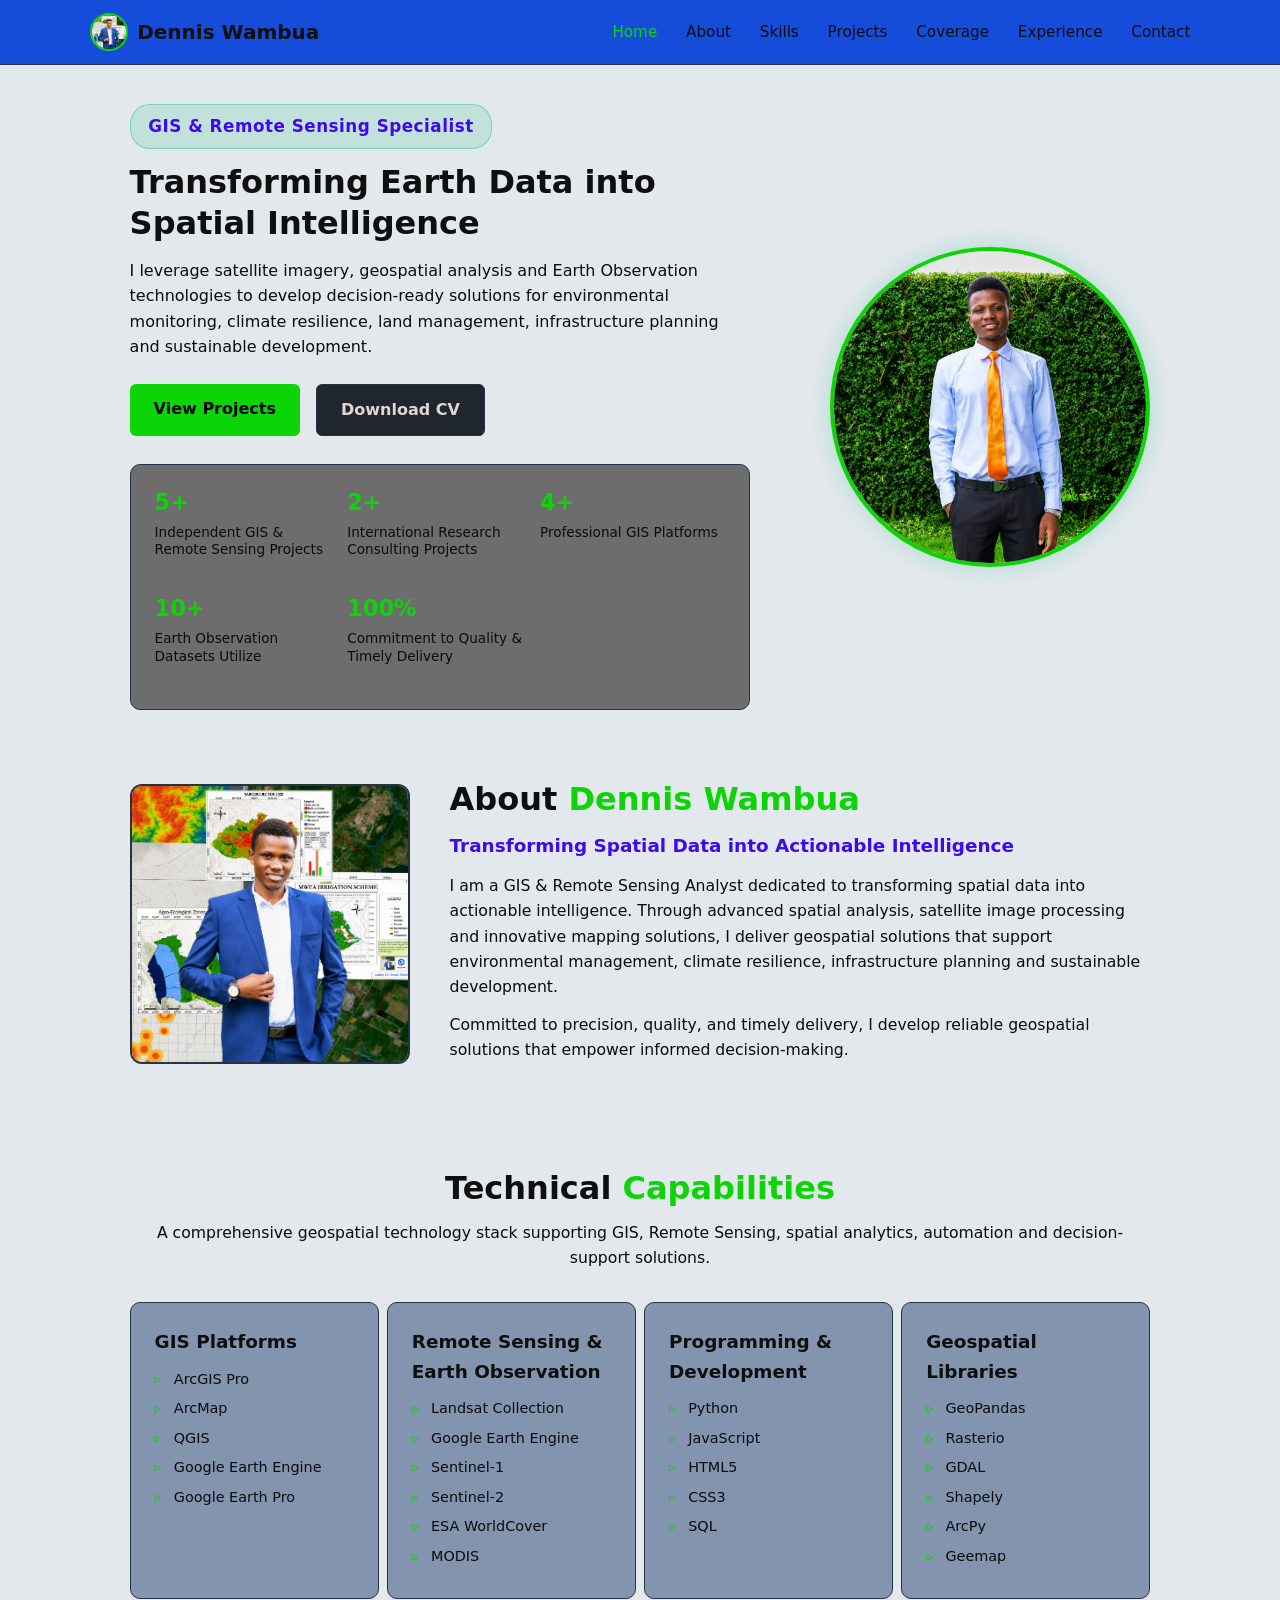
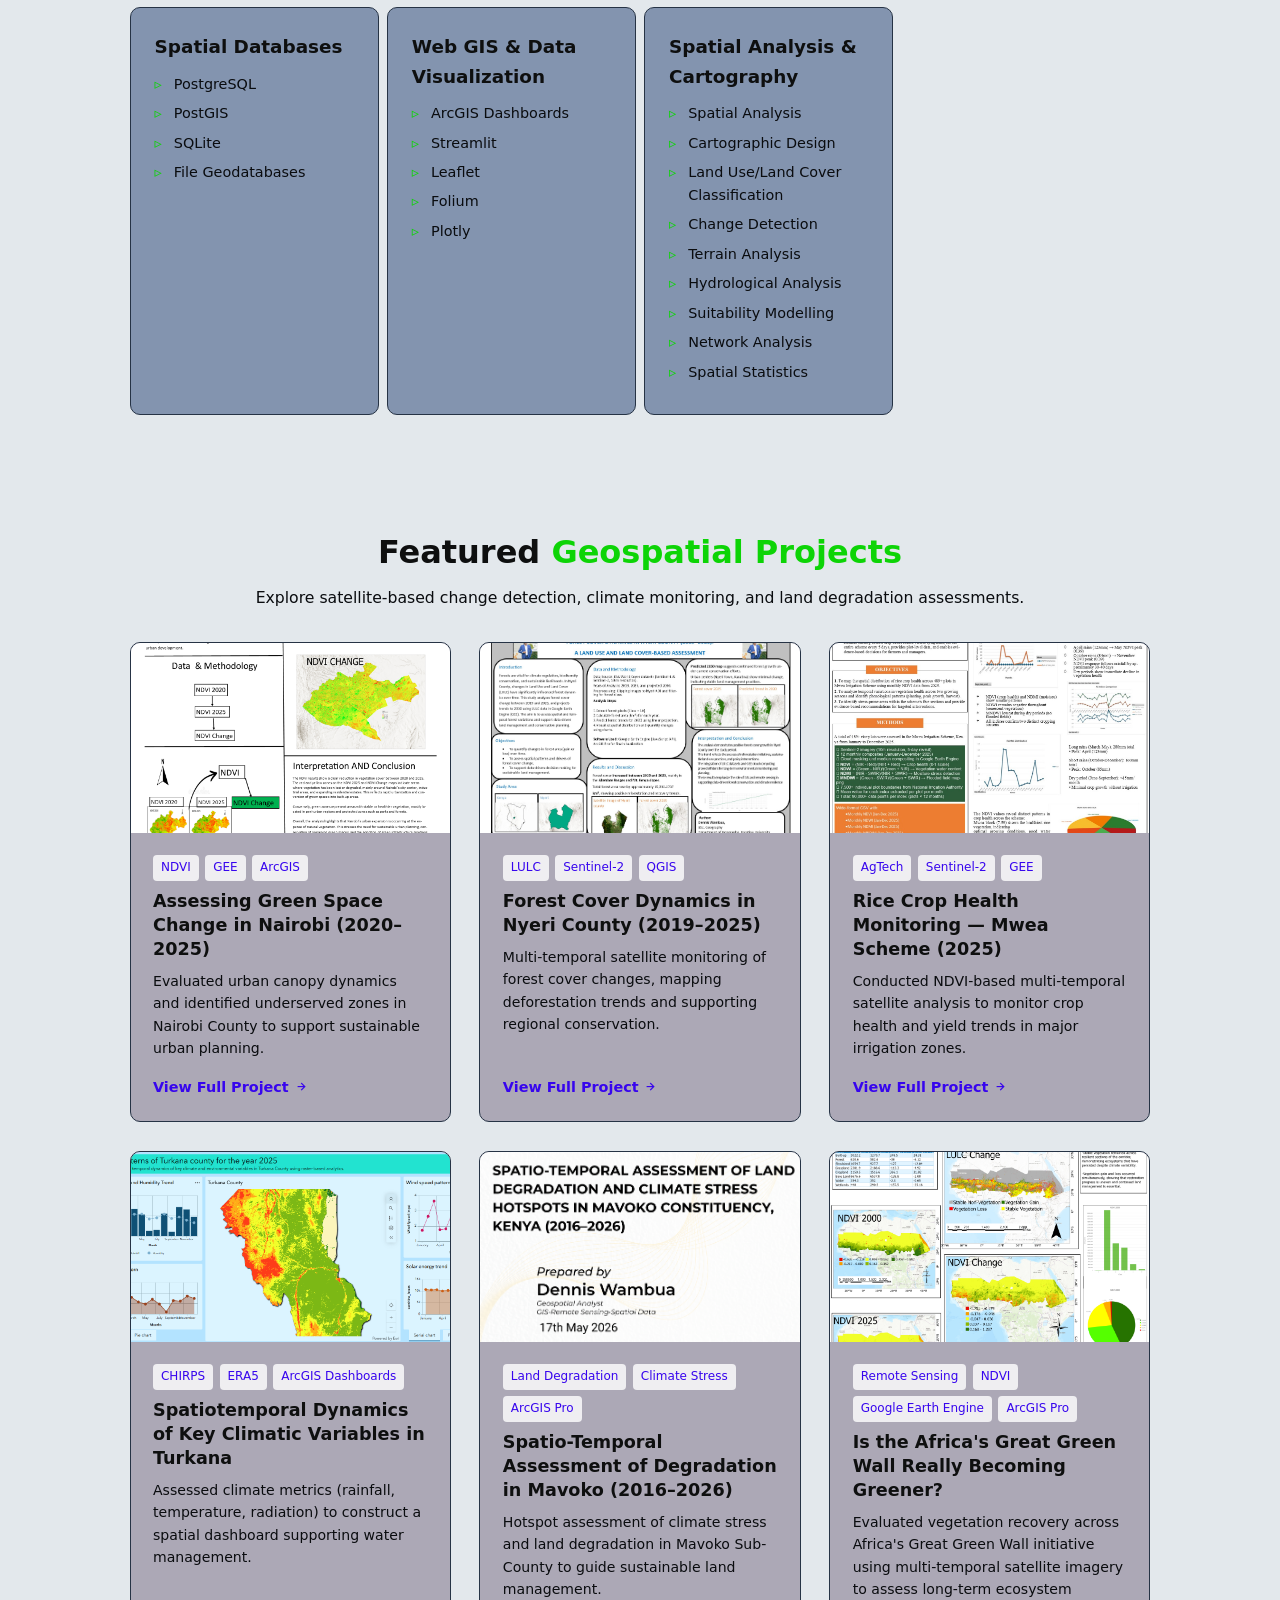
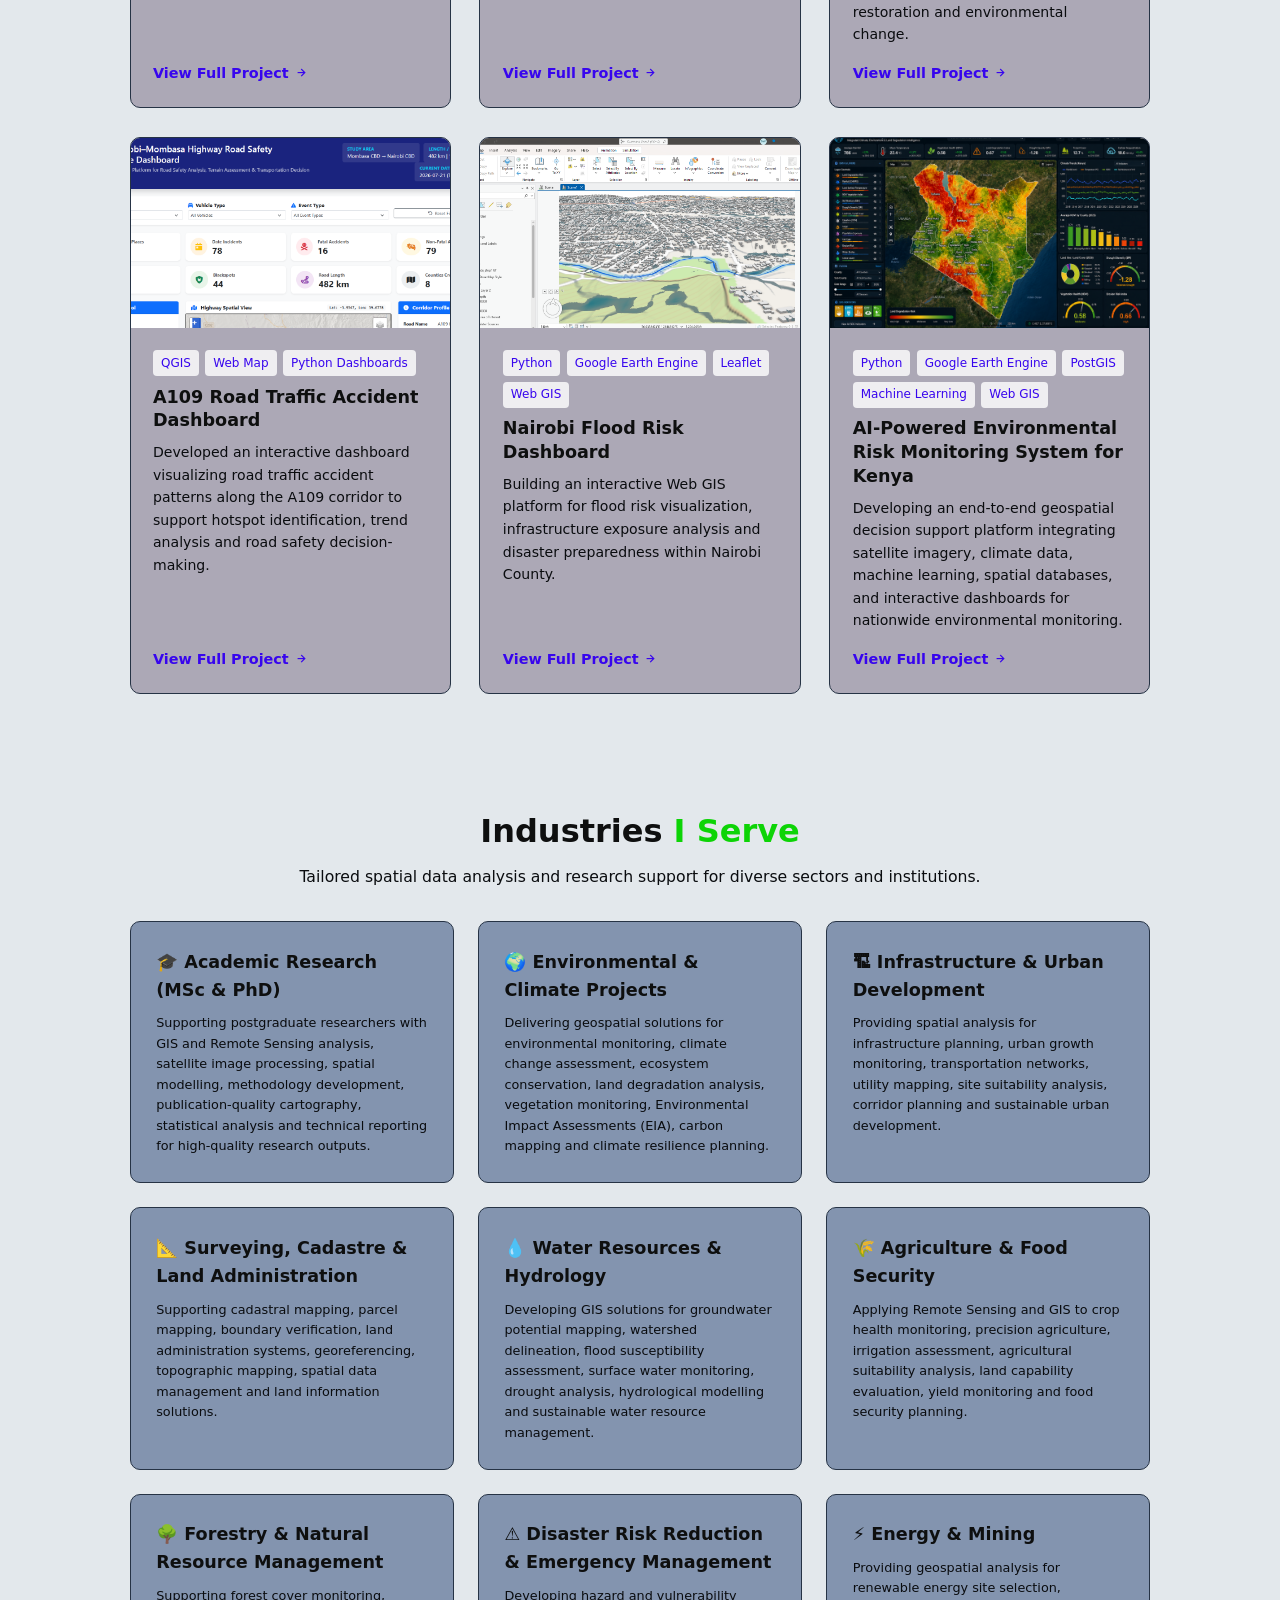
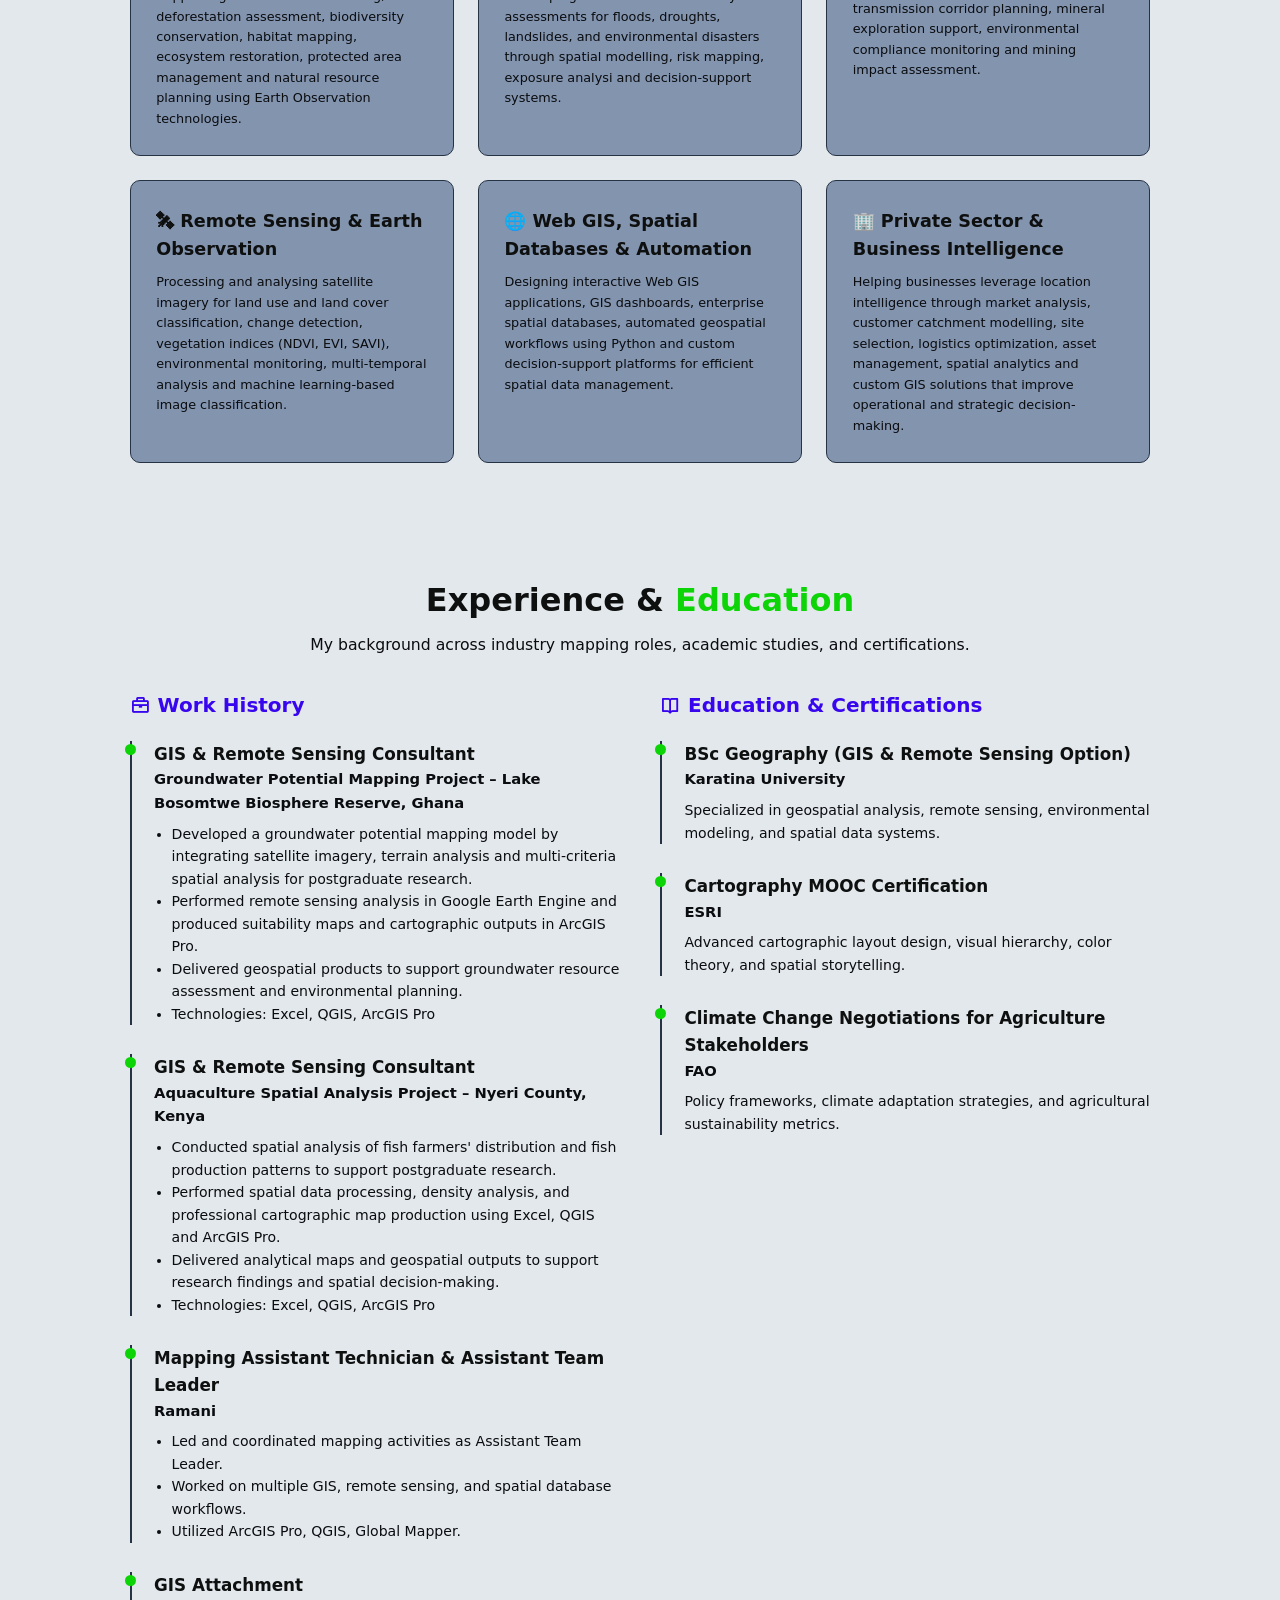
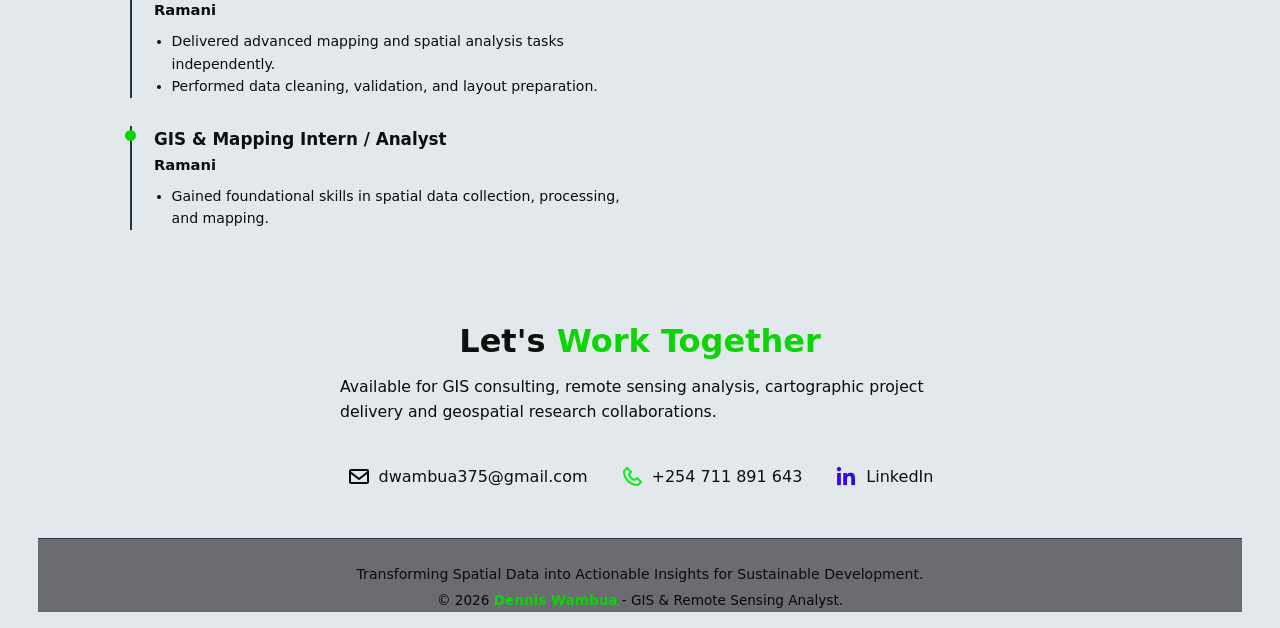
==== commit 4281aace: "Updated entire portfolio project and code structure" ====
--- a/index.html
+++ b/index.html
@@ -975,7 +975,7 @@
             <!-- PROJECT 8 -->
             <div class="project-card">
                 <div class="project-img">
-                    <img src="Images/Turkana Climate.png" alt="GeoClimate Intelligence Platform-In Development">
+                    <img src="Images/ChatGPT Image Jul 28, 2026, 02_04_43 AM.png" alt="GeoClimate Intelligence Platform-In Development">
                 </div>
                 <div class="project-content">
                     <div class="project-tags">
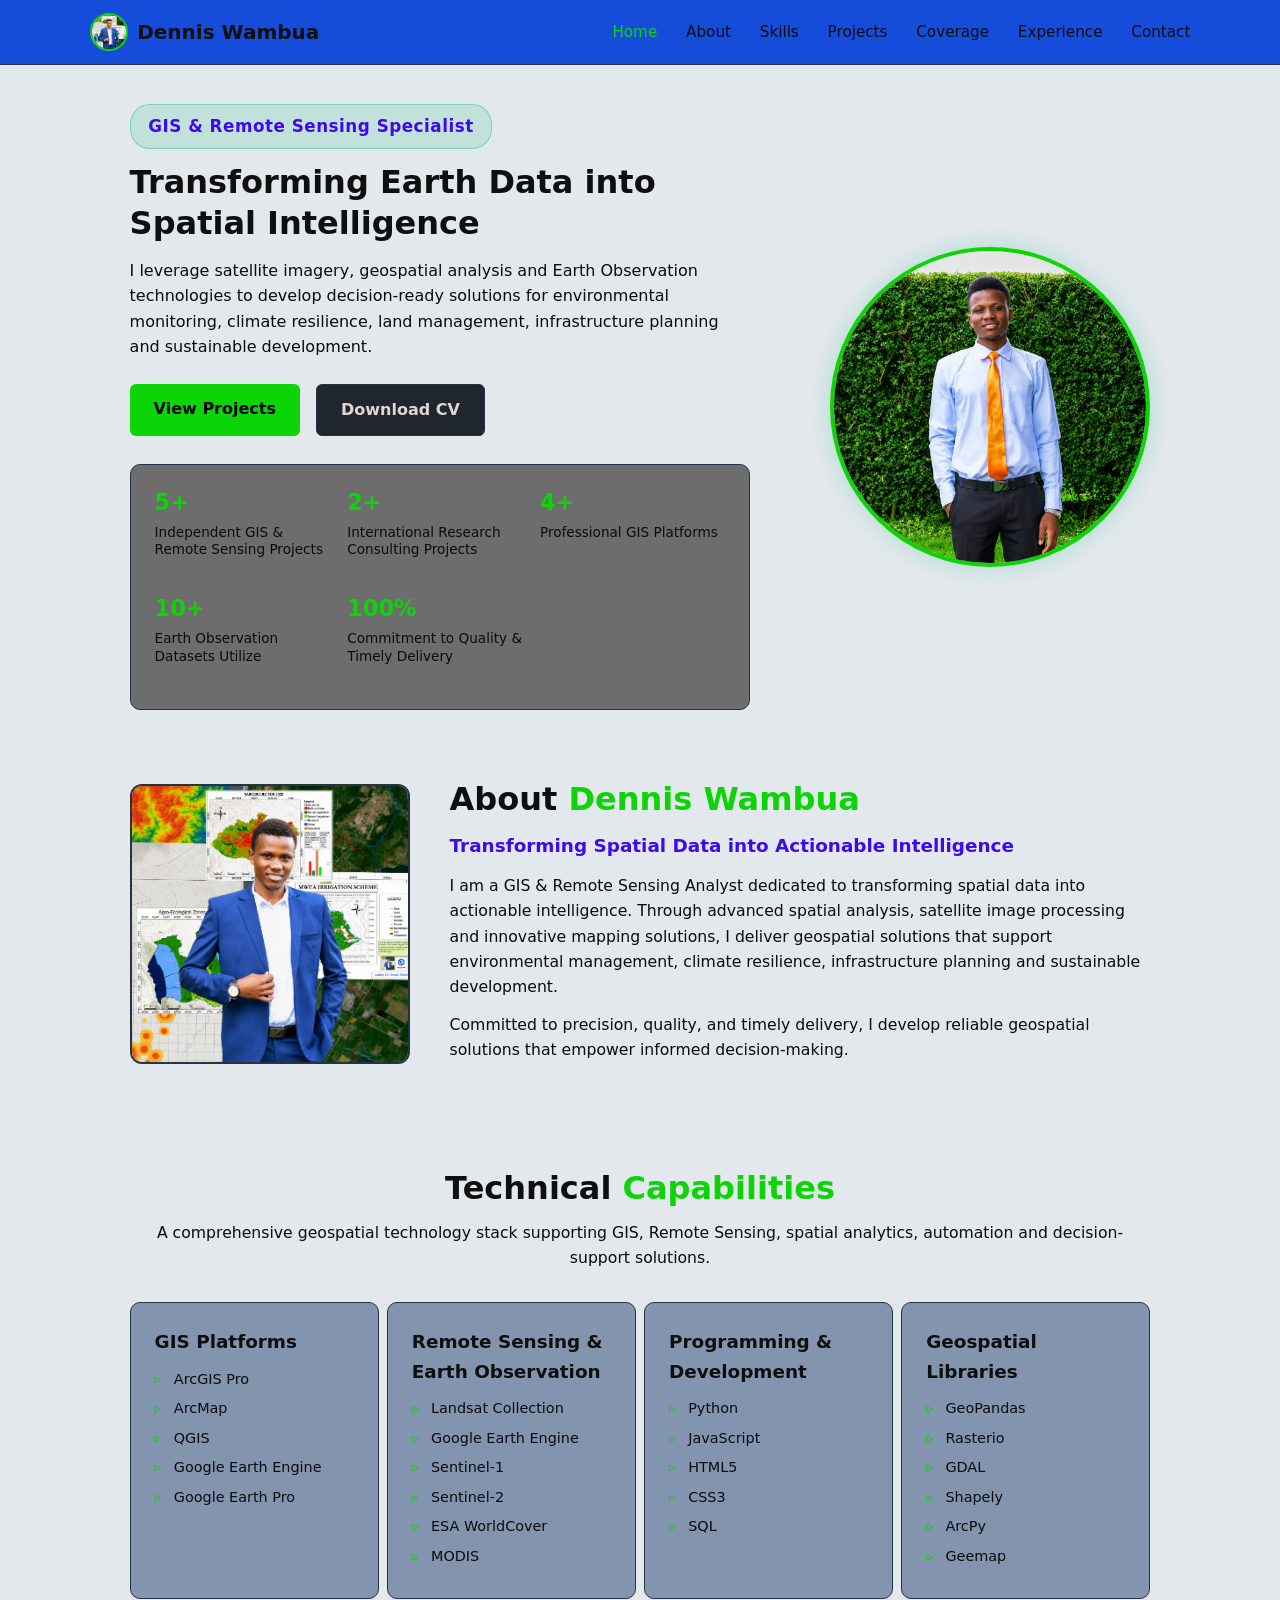
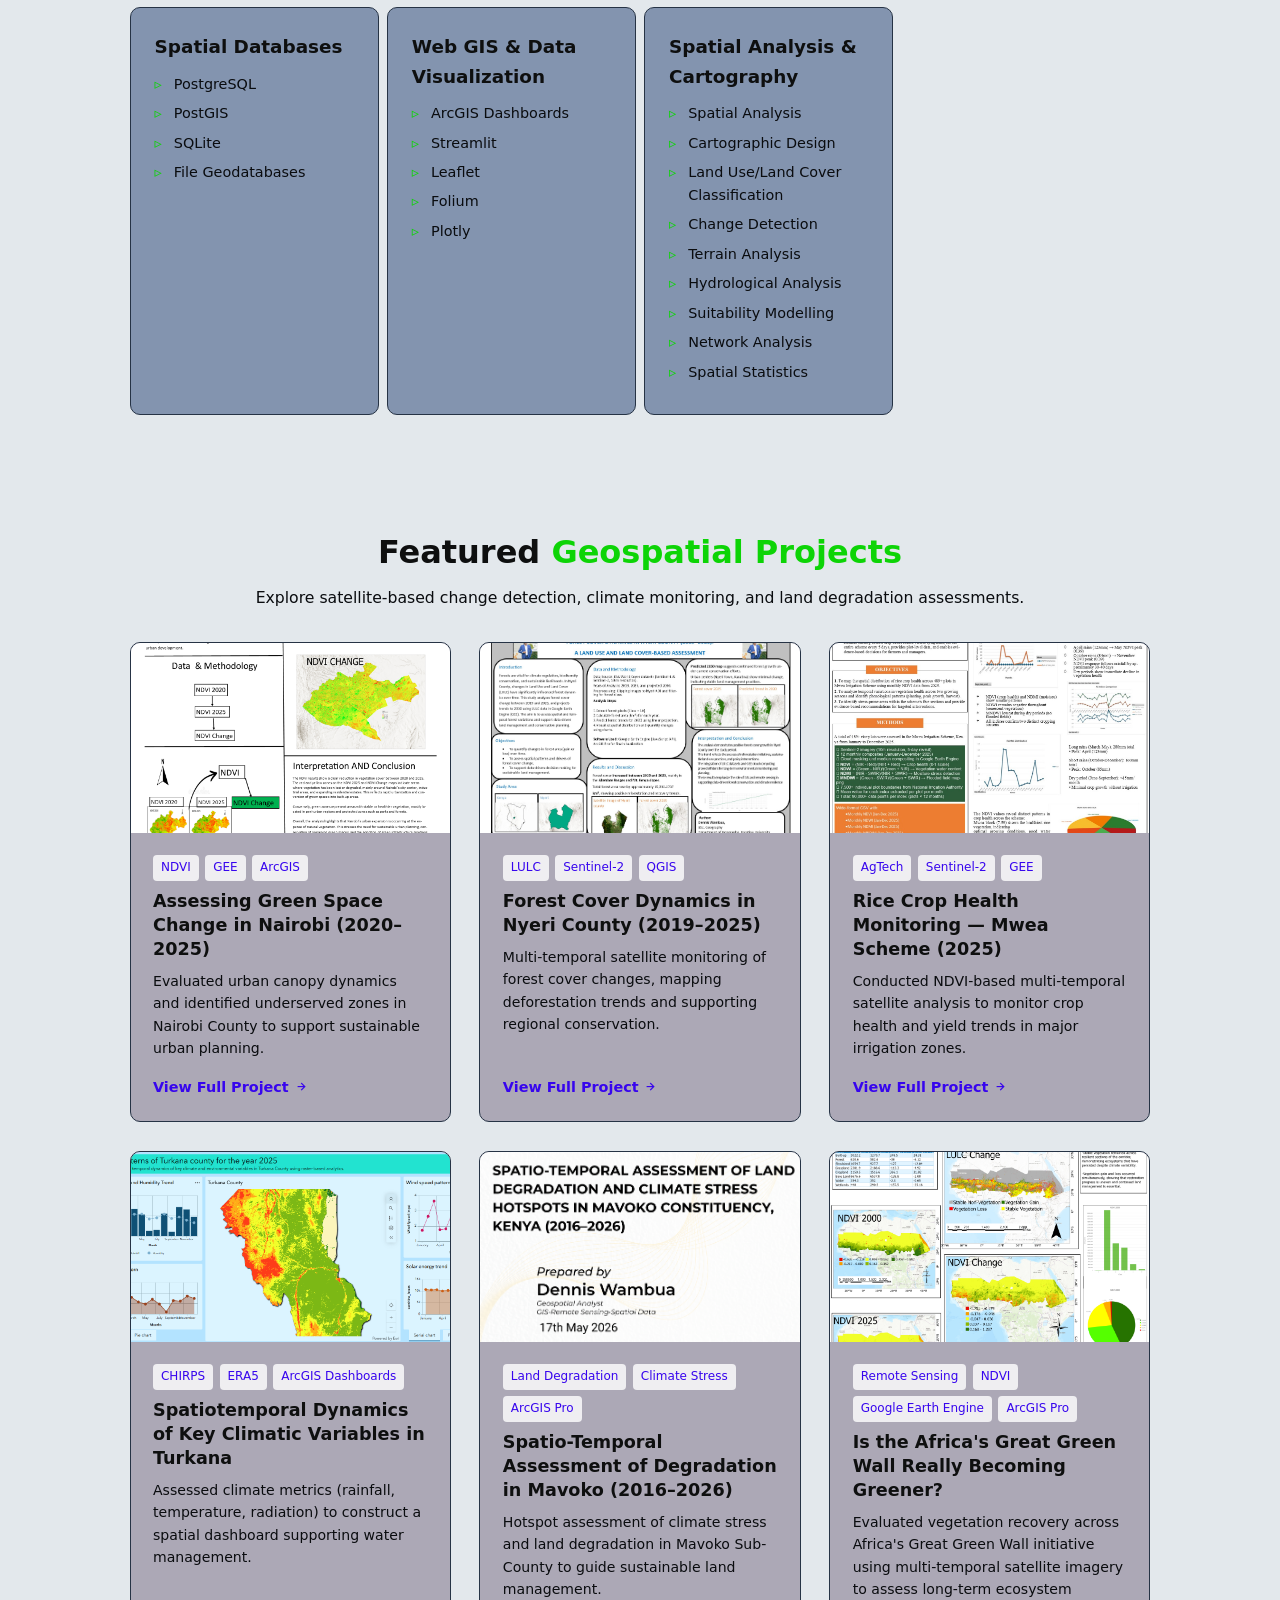
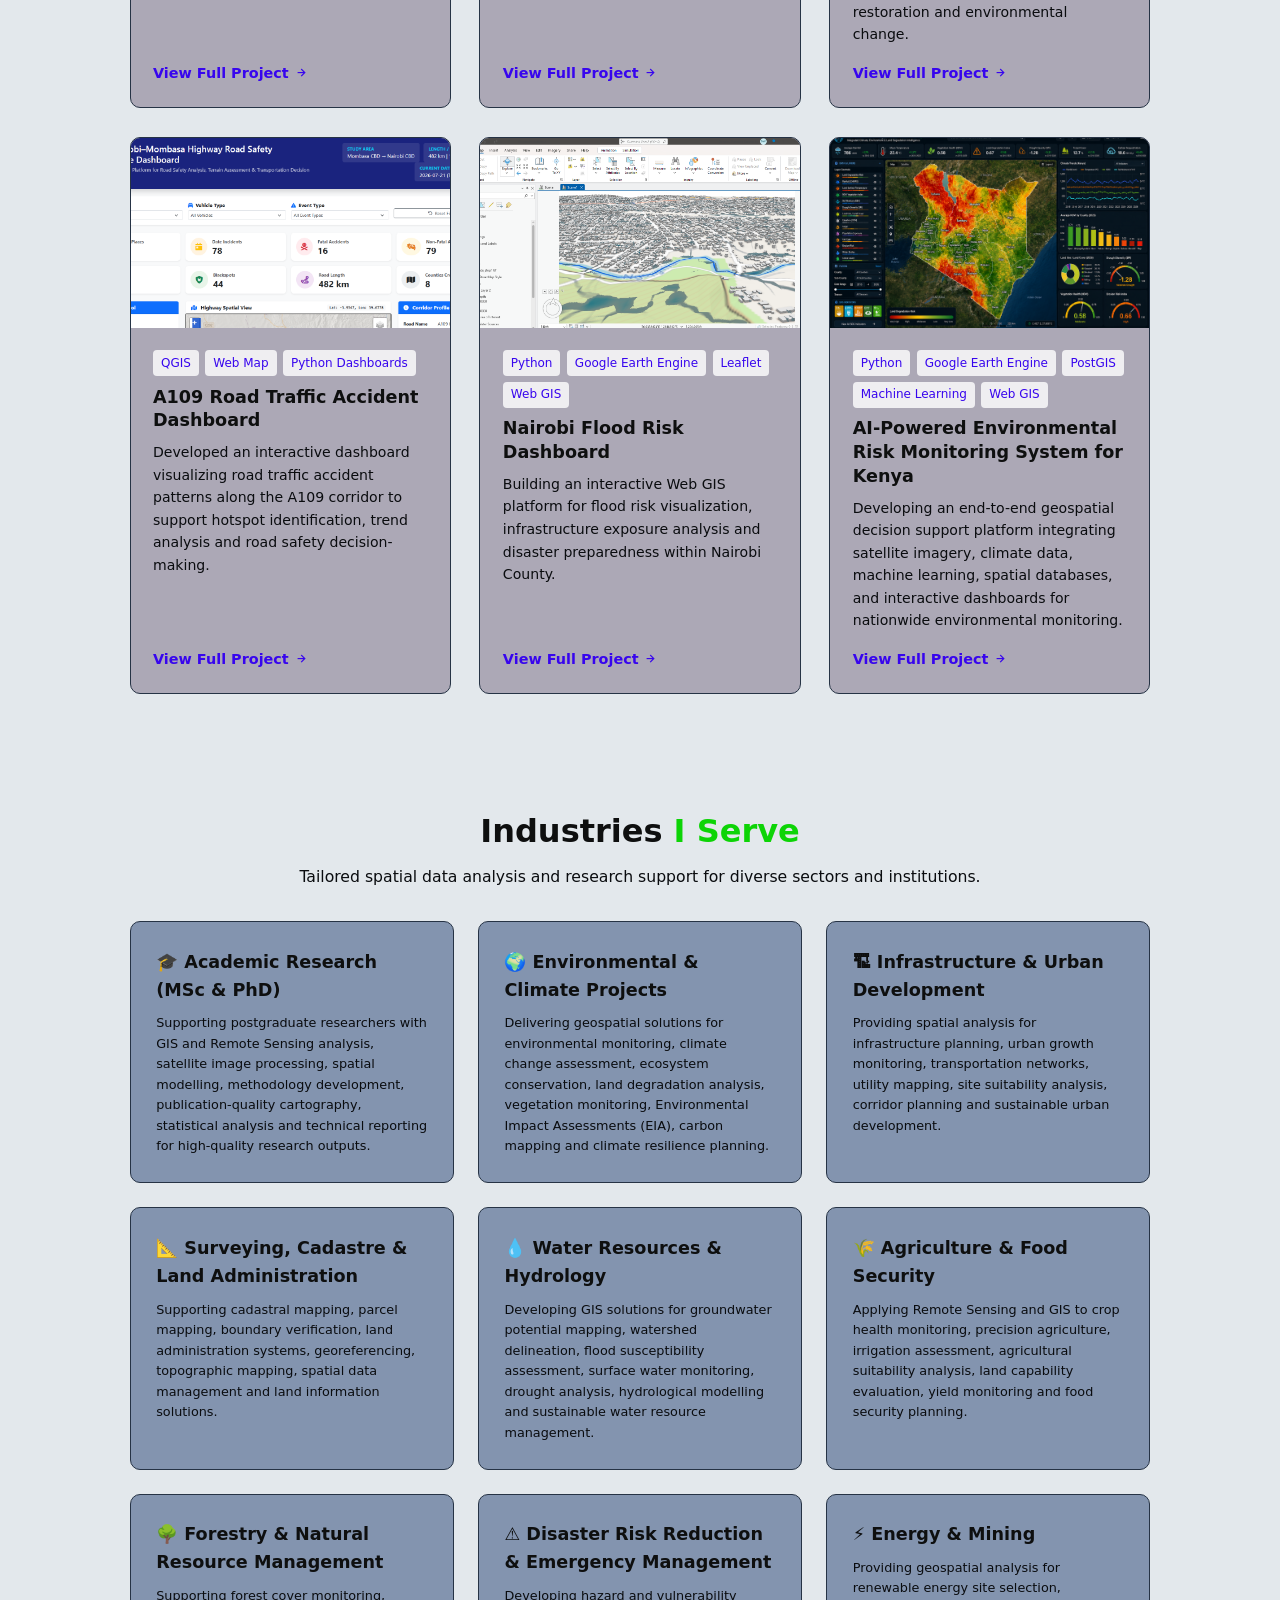
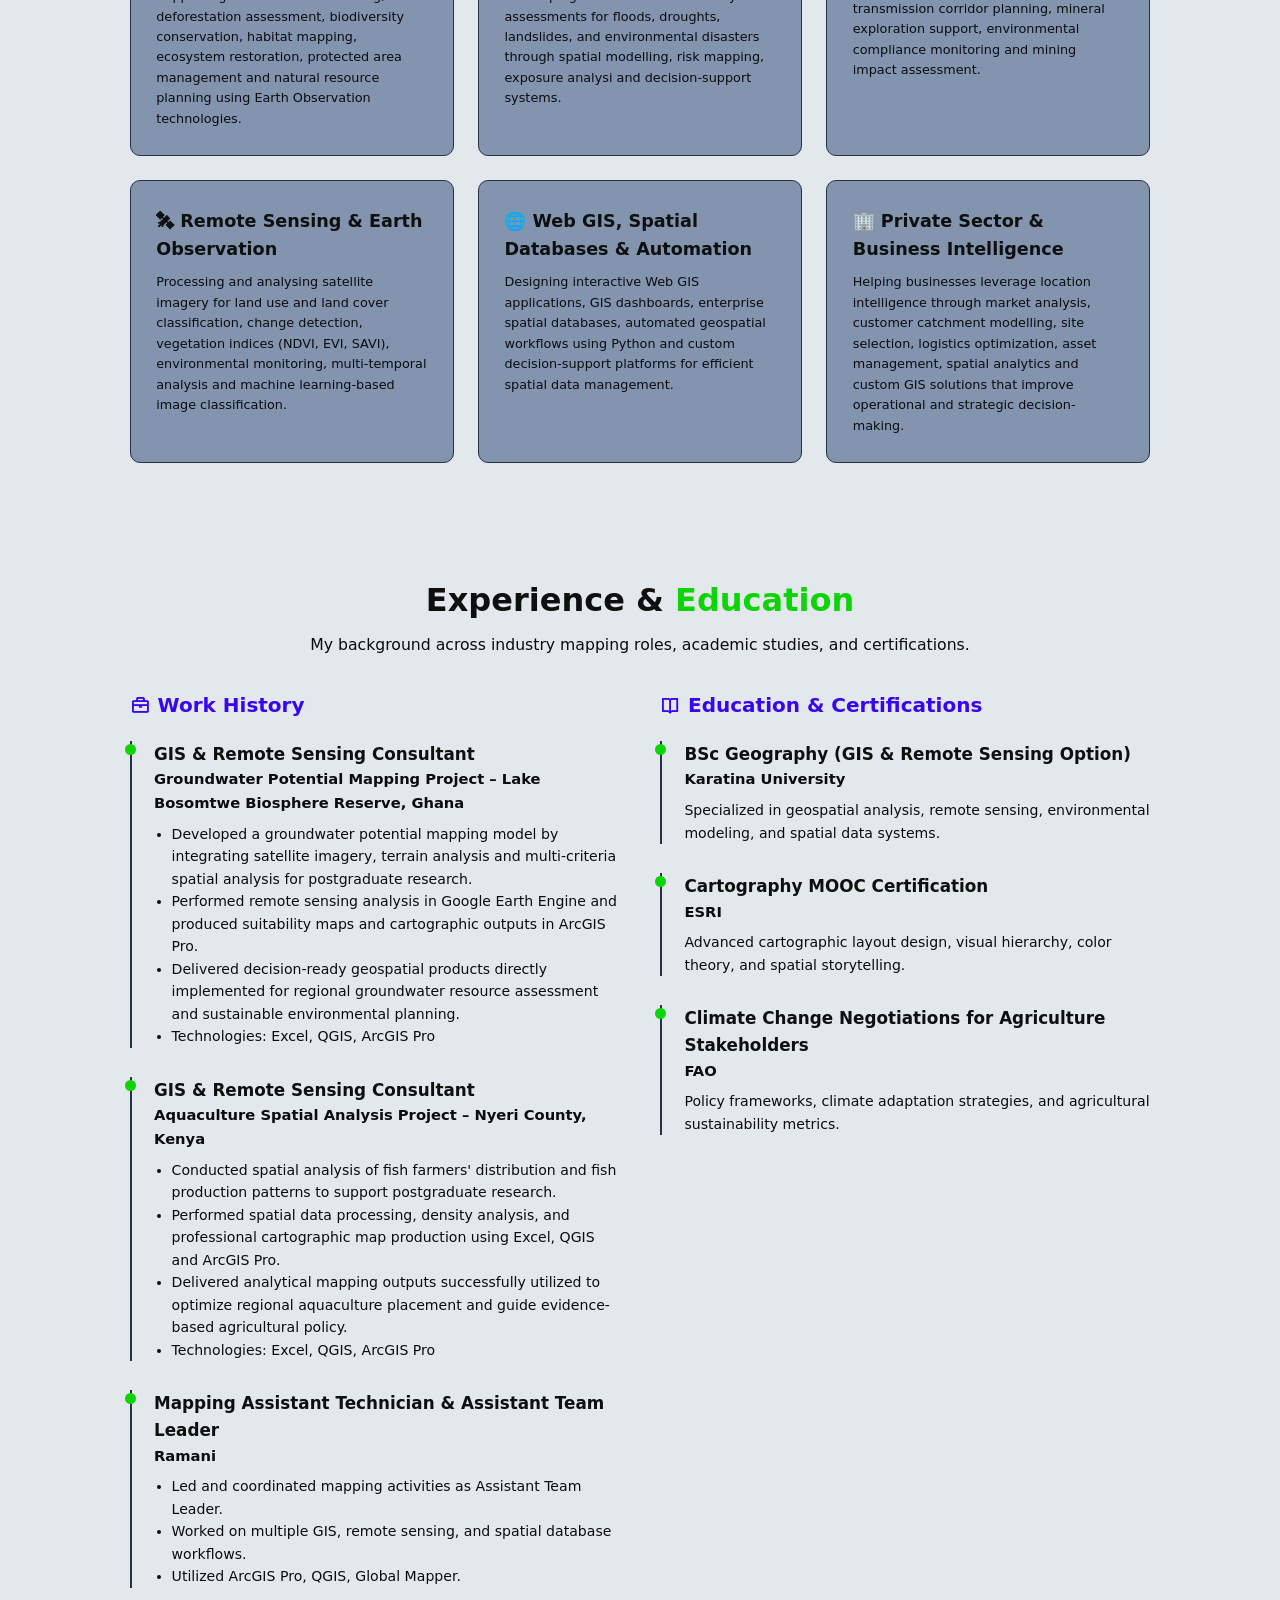
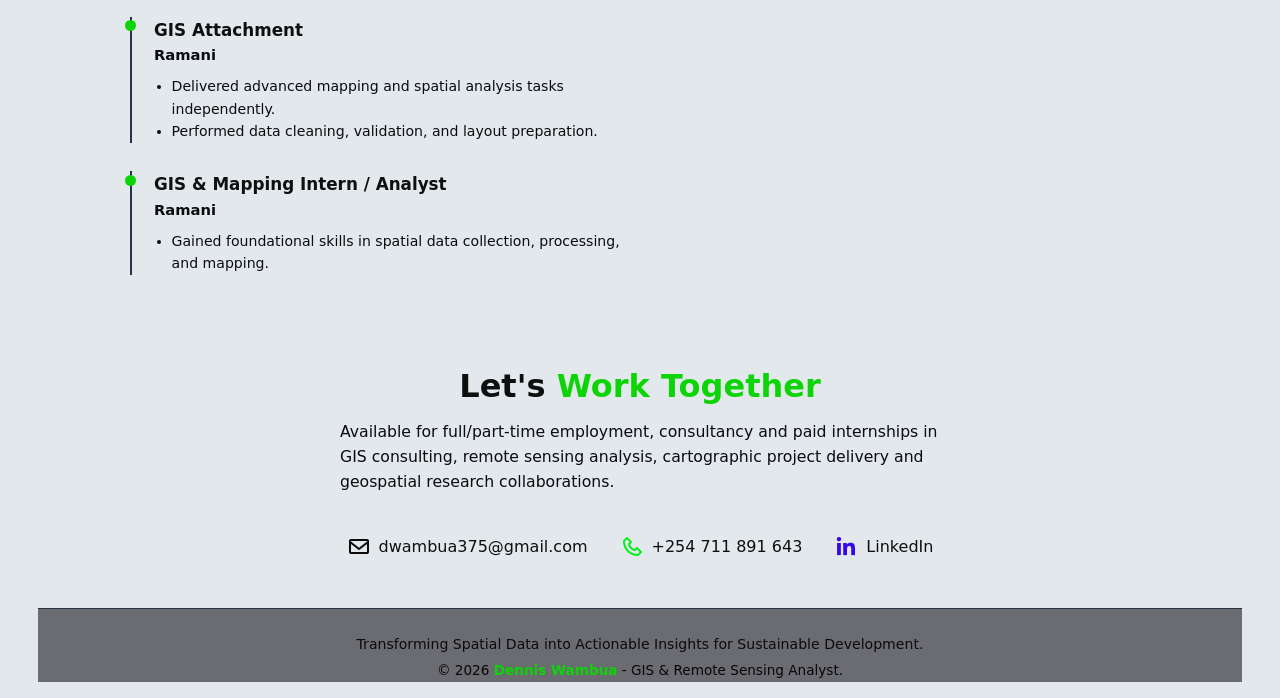
==== commit 99101670: "Update work history impact and availability text" ====
--- a/index.html
+++ b/index.html
@@ -1091,7 +1091,7 @@
                     <ul>
                         <li>Developed a groundwater potential mapping model by integrating satellite imagery, terrain analysis and multi-criteria spatial analysis for postgraduate research.</li>
                         <li>Performed remote sensing analysis in Google Earth Engine and produced suitability maps and cartographic outputs in ArcGIS Pro.</li>
-                        <li>Delivered geospatial products to support groundwater resource assessment and environmental planning.</li>
+                        <li>Delivered decision-ready geospatial products directly implemented for regional groundwater resource assessment and sustainable environmental planning.</li>
                         <li>Technologies: Excel, QGIS, ArcGIS Pro</li>
                     </ul>
                 </div>
@@ -1103,7 +1103,7 @@
                     <ul>
                         <li>Conducted spatial analysis of fish farmers' distribution and fish production patterns to support postgraduate research.</li>
                         <li>Performed spatial data processing, density analysis, and professional cartographic map production using Excel, QGIS and ArcGIS Pro.</li>
-                        <li>Delivered analytical maps and geospatial outputs to support research findings and spatial decision-making.</li>
+                        <li>Delivered analytical mapping outputs successfully utilized to optimize regional aquaculture placement and guide evidence-based agricultural policy.</li>
                         <li>Technologies: Excel, QGIS, ArcGIS Pro</li>
                     </ul>
                 </div>
@@ -1171,7 +1171,7 @@
      <footer id="contact" style="background: var(--bg-dark); padding: 0.1rem 3% 1rem; ">
       <h2 class="heading">Let's <span>Work Together</span></h2>
       <p style="color: var(--text-muted); max-width: 600px; margin: 0 auto 2.5rem auto; font-size: 0.98rem;">
-        Available for GIS consulting, remote sensing analysis, cartographic project delivery and geospatial research collaborations.
+        Available for full/part-time employment, consultancy and paid internships in GIS consulting, remote sensing analysis, cartographic project delivery and geospatial research collaborations.
       </p>
       
       <!-- DIRECT ICON & TEXT LINKS -->
